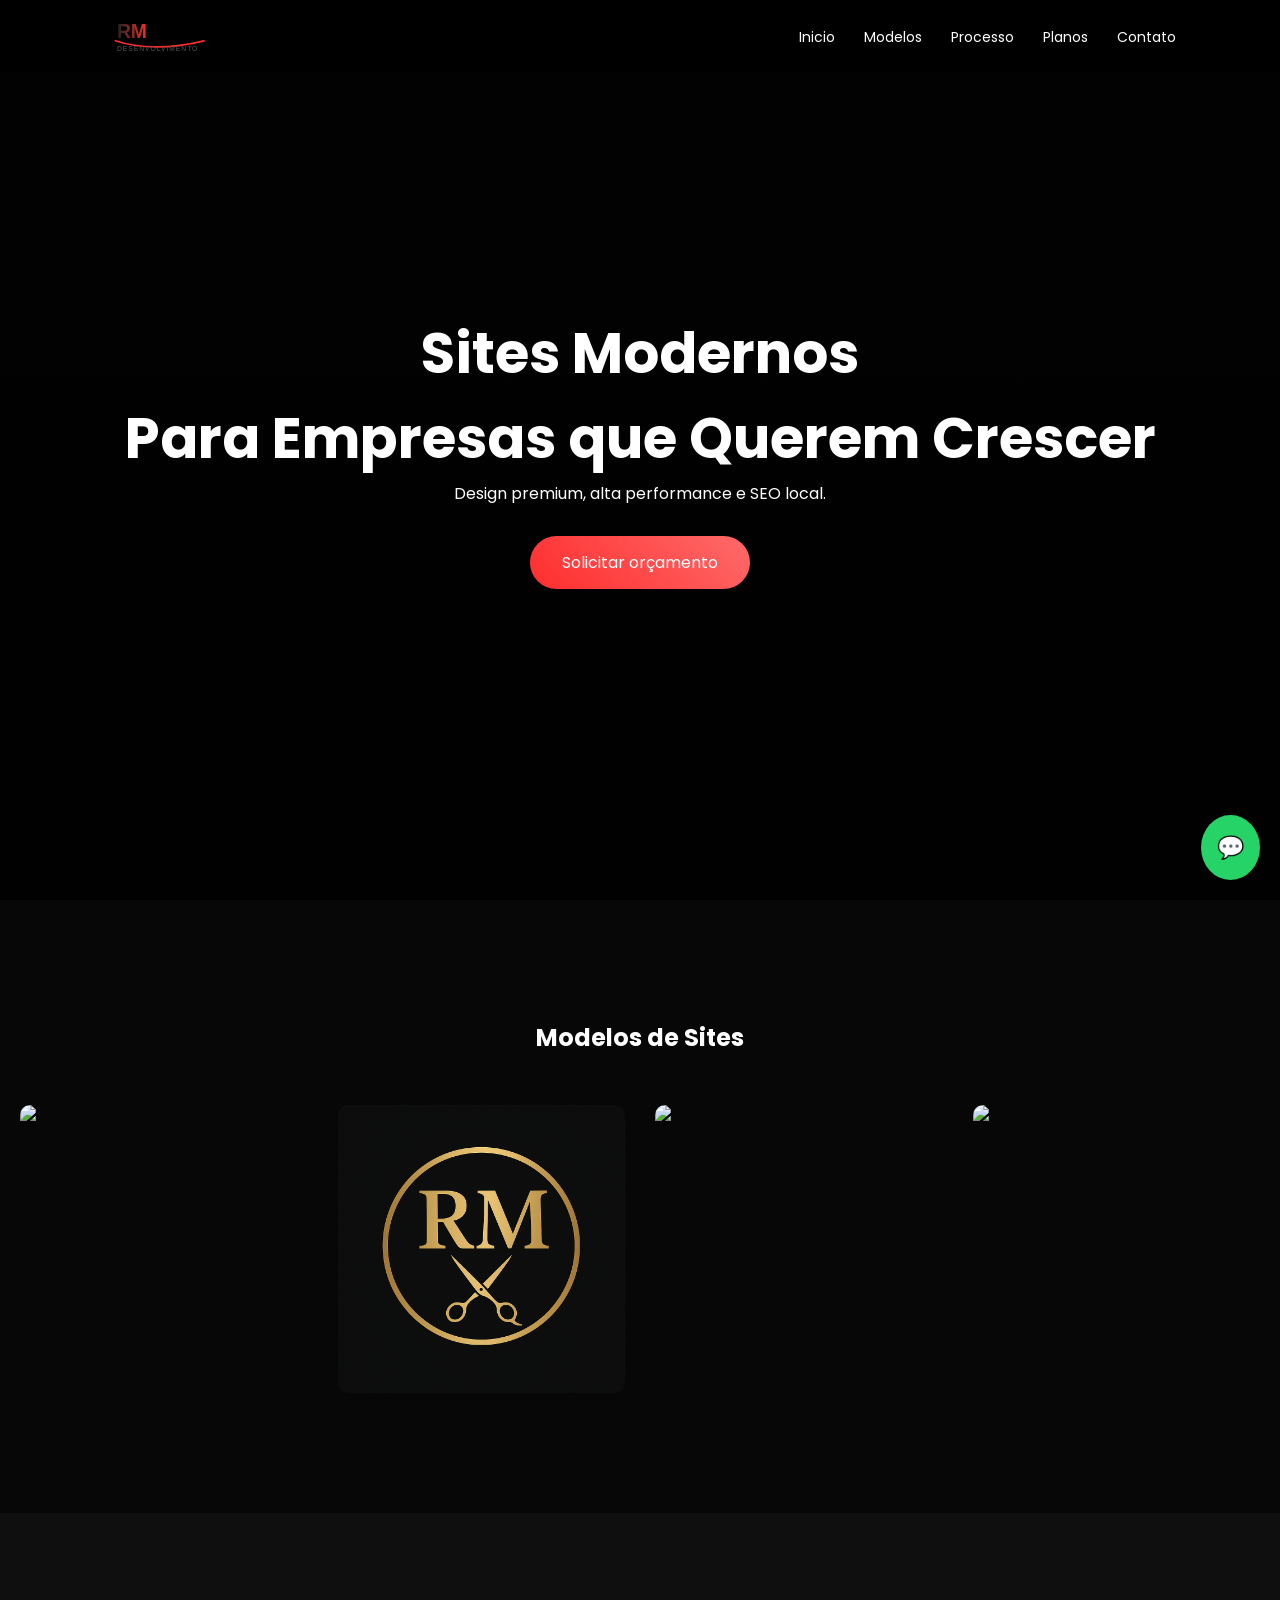
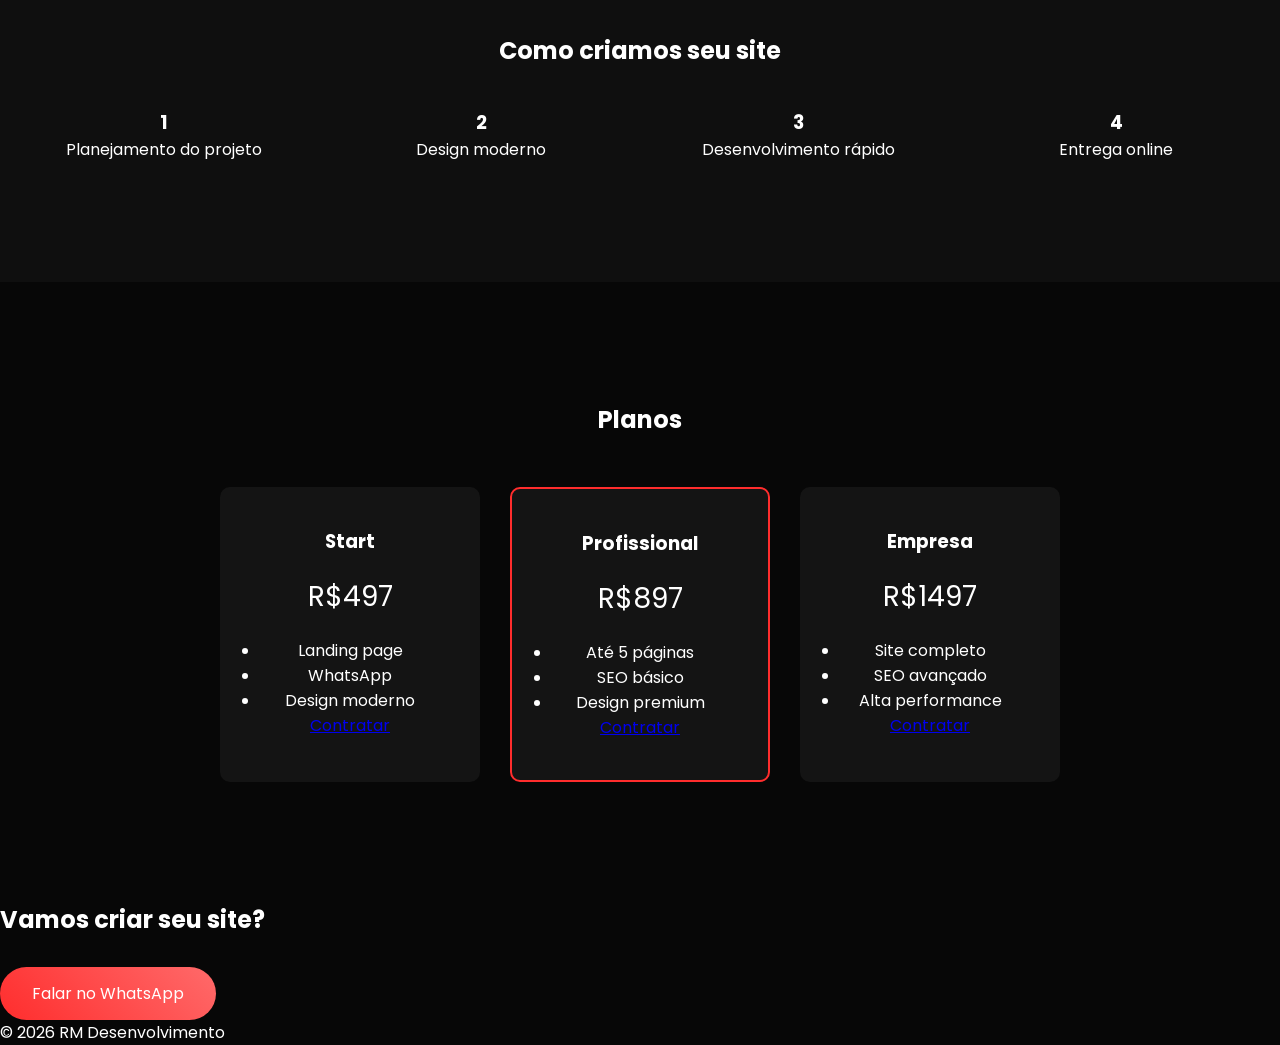
==== index.html @ 7a1225db "Update index.html" ====
<!DOCTYPE html>
<html lang="pt-br">

<head>

<meta charset="UTF-8">
<meta name="viewport" content="width=device-width, initial-scale=1.0">

<title>RM Desenvolvimento</title>

<link rel="stylesheet" href="css/style.css">
<link rel="icon" type="image/x-icon" href="/img/favicon_rm_desenvolvimento.ico">

<link href="https://fonts.googleapis.com/css2?family=Poppins:wght@300;400;500;600;700&display=swap" rel="stylesheet">

</head>

<body>

<div class="cursor"></div>

<header>

<div class="container nav">

<div class="logo">
<img src="img/logo_rm_desenvolvimento.svg" alt="RM Desenvolvimento">
</div>

<nav>

<a href="#inicio">Inicio</a>
<a href="#sites">Modelos</a>
<a href="#processo">Processo</a>
<a href="#precos">Planos</a>
<a href="#contato">Contato</a>

</nav>

</div>

</header>

<section class="hero" id="inicio">

<div class="hero-content">

<h1>Sites Modernos<br>Para Empresas que Querem Crescer</h1>

<p>Design premium, alta performance e SEO local.</p>

<a href="https://wa.me/5541992274453" class="btn">
Solicitar orçamento
</a>

</div>

</section>

<section class="sites" id="sites">

<h2>Modelos de Sites</h2>

<div class="sites-grid">

<div class="site-card">

<img src="img/rm-modas.png">

<div class="overlay">

<h3>Loja de Roupas</h3>

<a href="https://rudsonmanenti.github.io/Modelos-de-Sites/loja-de-roupas/" target="_blank">Ver Site</a>

</div>

</div>

<div class="site-card">

<img src="img/favicon.png">

<div class="overlay">

<h3>Barbearia</h3>

<a href="https://rudsonmanenti.github.io/Modelos-de-Sites/barbearia" target="_blank">Ver Site</a>

</div>

</div>

<div class="site-card">

<img src="img/site3.jpg">

<div class="overlay">

<h3>Serviços Técnicos</h3>

<a href="#">Ver Site</a>

</div>

</div>

<div class="site-card">

<img src="img/site4.jpg">

<div class="overlay">

<h3>Restaurante</h3>

<a href="#">Ver Site</a>

</div>

</div>

</div>

</section>

<section class="processo" id="processo">

<h2>Como criamos seu site</h2>

<div class="processo-grid">

<div>
<h3>1</h3>
<p>Planejamento do projeto</p>
</div>

<div>
<h3>2</h3>
<p>Design moderno</p>
</div>

<div>
<h3>3</h3>
<p>Desenvolvimento rápido</p>
</div>

<div>
<h3>4</h3>
<p>Entrega online</p>
</div>

</div>

</section>

<section class="precos" id="precos">

<h2>Planos</h2>

<div class="planos">

<div class="plano">

<h3>Start</h3>

<p class="valor">R$497</p>

<ul>
<li>Landing page</li>
<li>WhatsApp</li>
<li>Design moderno</li>
</ul>

<a href="#">Contratar</a>

</div>

<div class="plano destaque">

<h3>Profissional</h3>

<p class="valor">R$897</p>

<ul>
<li>Até 5 páginas</li>
<li>SEO básico</li>
<li>Design premium</li>
</ul>

<a href="#">Contratar</a>

</div>

<div class="plano">

<h3>Empresa</h3>

<p class="valor">R$1497</p>

<ul>
<li>Site completo</li>
<li>SEO avançado</li>
<li>Alta performance</li>
</ul>

<a href="#">Contratar</a>

</div>

</div>

</section>

<section class="contato" id="contato">

<h2>Vamos criar seu site?</h2>

<a href="https://wa.me/5541992274453" class="btn">
Falar no WhatsApp
</a>

</section>

<footer>

<p>© 2026 RM Desenvolvimento</p>

</footer>

<a href="https://wa.me/5541992274453" class="whatsapp">
💬
</a>

<script src="js/script.js"></script>

</body>
</html>
---- css/style.css ----
*{
margin:0;
padding:0;
box-sizing:border-box;
font-family:Poppins;
}

body{
background:#070707;
color:white;
overflow-x:hidden;
}

.container{
width:90%;
max-width:1200px;
margin:auto;
}

header{
position:fixed;
width:100%;
top:0;
background:rgba(0,0,0,0.4);
backdrop-filter:blur(15px);
z-index:1000;
}

.nav{
display:flex;
justify-content:space-between;
align-items:center;
padding:20px 0;
}

.logo{
display:flex;
align-items:center;
}

.logo img{
height:42px;
width:auto;
transition:0.3s ease;
}

/* efeito ao passar o mouse */

.logo img:hover{
transform:scale(1.05);
filter:brightness(1.1);
}



header{
position:fixed;
top:0;
width:100%;
background:rgba(0,0,0,0.7);
backdrop-filter:blur(10px);
z-index:1000;
}

.nav{
display:flex;
justify-content:space-between;
align-items:center;
padding:15px 40px;
}

nav a{
margin-left:25px;
color:white;
text-decoration:none;
font-size:14px;
transition:0.3s;
}

nav a:hover{
color:#ff2d2d;
}
.hero{
height:100vh;
display:flex;
align-items:center;
justify-content:center;
text-align:center;

background:
linear-gradient(rgba(0,0,0,0.7),rgba(0,0,0,0.9)),
url("../img/hero.jpg");

background-size:cover;
background-attachment:fixed;
}

.hero h1{
font-size:56px;
}

.btn{
display:inline-block;
margin-top:30px;
padding:14px 32px;
border-radius:40px;
background:linear-gradient(45deg,#ff2d2d,#ff6a6a);
color:white;
text-decoration:none;
}

.sites{
padding:120px 20px;
text-align:center;
}

.sites-grid{
display:grid;
grid-template-columns:repeat(auto-fit,minmax(260px,1fr));
gap:30px;
margin-top:50px;
}

.site-card{
position:relative;
overflow:hidden;
border-radius:10px;
}

.site-card img{
width:100%;
display:block;
transition:0.5s;
}

.overlay{
position:absolute;
top:0;
left:0;
right:0;
bottom:0;
background:rgba(0,0,0,0.7);
display:flex;
flex-direction:column;
justify-content:center;
align-items:center;
opacity:0;
transition:0.4s;
}

.site-card:hover img{
transform:scale(1.1);
}

.site-card:hover .overlay{
opacity:1;
}

.processo{
padding:120px 20px;
background:#0f0f0f;
text-align:center;
}

.processo-grid{
display:grid;
grid-template-columns:repeat(auto-fit,minmax(200px,1fr));
gap:30px;
margin-top:40px;
}

.precos{
padding:120px 20px;
text-align:center;
}

.planos{
display:flex;
flex-wrap:wrap;
justify-content:center;
gap:30px;
margin-top:50px;
}

.plano{
background:#141414;
padding:40px;
border-radius:10px;
width:260px;
}

.plano.destaque{
border:2px solid #ff2d2d;
}

.valor{
font-size:28px;
margin:20px 0;
}

.whatsapp{
position:fixed;
right:20px;
bottom:20px;
background:#25d366;
color:white;
padding:16px;
border-radius:50%;
font-size:22px;
text-decoration:none;
}

@media(max-width:768px){

.logo img{
height:34px;
}

.nav{
padding:12px 20px;
}

}
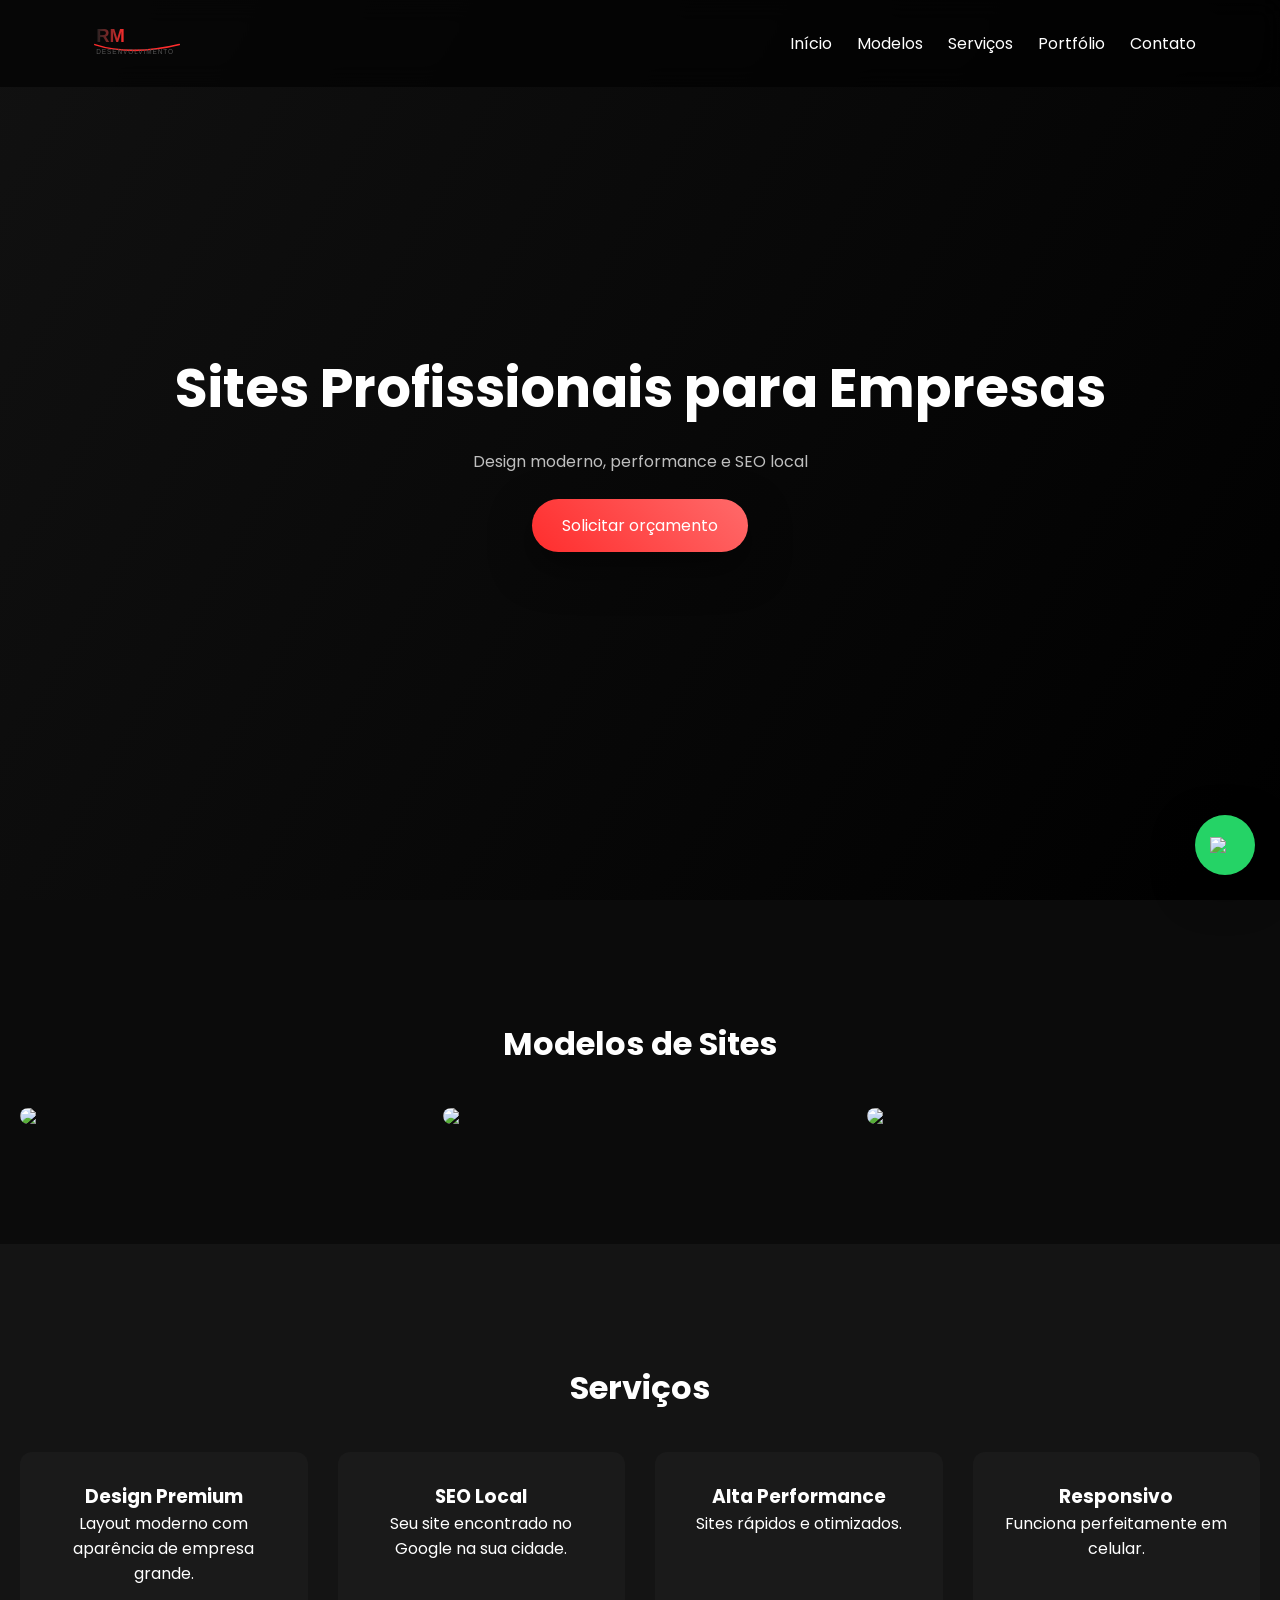
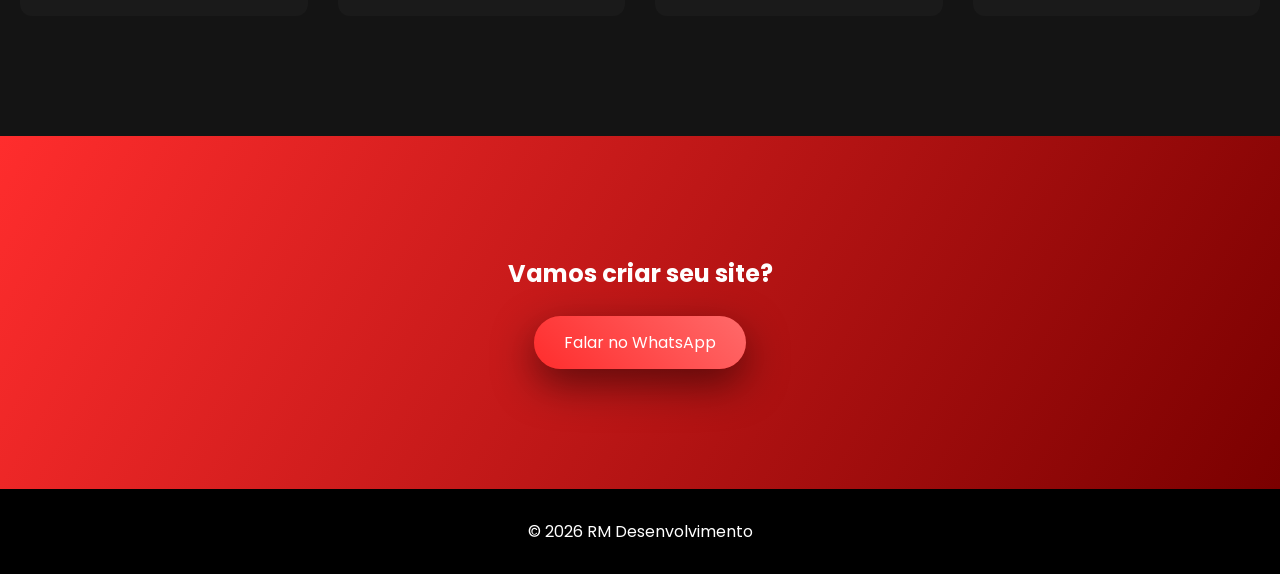
==== commit de074351: "atualização menu para acesso a pagina portifolio" ====
--- a/index.html
+++ b/index.html
@@ -5,49 +5,50 @@
 
 <meta charset="UTF-8">
 <meta name="viewport" content="width=device-width, initial-scale=1.0">
-
-<title>RM Desenvolvimento</title>
-
+<title>RM Desenvolvimento | Agência Digital</title>
+<link rel="shortcut icon" href="img/favicon_rm_desenvolvimento.png" type="image/png">
 <link rel="stylesheet" href="css/style.css">
-<link rel="icon" type="image/x-icon" href="/img/favicon_rm_desenvolvimento.ico">
-
+<link rel="preconnect" href="https://fonts.googleapis.com">
 <link href="https://fonts.googleapis.com/css2?family=Poppins:wght@300;400;500;600;700&display=swap" rel="stylesheet">
 
 </head>
 
 <body>
 
-<div class="cursor"></div>
-
-<header>
+<header class="header">
 
 <div class="container nav">
 
 <div class="logo">
-<img src="img/logo_rm_desenvolvimento.svg" alt="RM Desenvolvimento">
+<img src="img/logo_rm_desenvolvimento.svg">
 </div>
 
-<nav>
+<nav id="menu">
 
-<a href="#inicio">Inicio</a>
-<a href="#sites">Modelos</a>
-<a href="#processo">Processo</a>
-<a href="#precos">Planos</a>
+<a href="#inicio">Início</a>
+<a href="#modelos">Modelos</a>
+<a href="#servicos">Serviços</a>
+<a href="portifolio.html">Portfólio</a>
 <a href="#contato">Contato</a>
 
 </nav>
+
+<div class="menu-toggle" id="menu-toggle">
+☰
+</div>
 
 </div>
 
 </header>
 
+
 <section class="hero" id="inicio">
 
 <div class="hero-content">
 
-<h1>Sites Modernos<br>Para Empresas que Querem Crescer</h1>
+<h1>Sites Profissionais para Empresas</h1>
 
-<p>Design premium, alta performance e SEO local.</p>
+<p>Design moderno, performance e SEO local</p>
 
 <a href="https://wa.me/5541992274453" class="btn">
 Solicitar orçamento
@@ -57,63 +58,52 @@
 
 </section>
 
-<section class="sites" id="sites">
 
-<h2>Modelos de Sites</h2>
+<section class="section" id="modelos">
 
-<div class="sites-grid">
+<h2 class="section-title">Modelos de Sites</h2>
 
-<div class="site-card">
+<div class="grid">
 
-<img src="img/rm-modas.png">
+<div class="card">
 
-<div class="overlay">
+<img src="img/site1.jpg" loading="lazy">
+
+<div class="card-overlay">
 
 <h3>Loja de Roupas</h3>
 
-<a href="https://rudsonmanenti.github.io/Modelos-de-Sites/loja-de-roupas/" target="_blank">Ver Site</a>
+<a href="#">Ver demonstração</a>
 
 </div>
 
 </div>
 
-<div class="site-card">
 
-<img src="img/favicon.png">
+<div class="card">
 
-<div class="overlay">
+<img src="img/site2.jpg" loading="lazy">
 
-<h3>Barbearia</h3>
+<div class="card-overlay">
 
-<a href="https://rudsonmanenti.github.io/Modelos-de-Sites/barbearia" target="_blank">Ver Site</a>
+<h3>Climatização</h3>
+
+<a href="#">Ver demonstração</a>
 
 </div>
 
 </div>
 
-<div class="site-card">
 
-<img src="img/site3.jpg">
+<div class="card">
 
-<div class="overlay">
+<img src="img/site3.jpg" loading="lazy">
 
-<h3>Serviços Técnicos</h3>
+<div class="card-overlay">
 
-<a href="#">Ver Site</a>
+<h3>Pet Shop</h3>
 
-</div>
-
-</div>
-
-<div class="site-card">
-
-<img src="img/site4.jpg">
-
-<div class="overlay">
-
-<h3>Restaurante</h3>
-
-<a href="#">Ver Site</a>
+<a href="#">Ver demonstração</a>
 
 </div>
 
@@ -123,95 +113,39 @@
 
 </section>
 
-<section class="processo" id="processo">
 
-<h2>Como criamos seu site</h2>
+<section class="section services" id="servicos">
 
-<div class="processo-grid">
+<h2 class="section-title">Serviços</h2>
 
-<div>
-<h3>1</h3>
-<p>Planejamento do projeto</p>
+<div class="grid-services">
+
+<div class="service">
+<h3>Design Premium</h3>
+<p>Layout moderno com aparência de empresa grande.</p>
 </div>
 
-<div>
-<h3>2</h3>
-<p>Design moderno</p>
+<div class="service">
+<h3>SEO Local</h3>
+<p>Seu site encontrado no Google na sua cidade.</p>
 </div>
 
-<div>
-<h3>3</h3>
-<p>Desenvolvimento rápido</p>
+<div class="service">
+<h3>Alta Performance</h3>
+<p>Sites rápidos e otimizados.</p>
 </div>
 
-<div>
-<h3>4</h3>
-<p>Entrega online</p>
+<div class="service">
+<h3>Responsivo</h3>
+<p>Funciona perfeitamente em celular.</p>
 </div>
 
 </div>
 
 </section>
 
-<section class="precos" id="precos">
 
-<h2>Planos</h2>
-
-<div class="planos">
-
-<div class="plano">
-
-<h3>Start</h3>
-
-<p class="valor">R$497</p>
-
-<ul>
-<li>Landing page</li>
-<li>WhatsApp</li>
-<li>Design moderno</li>
-</ul>
-
-<a href="#">Contratar</a>
-
-</div>
-
-<div class="plano destaque">
-
-<h3>Profissional</h3>
-
-<p class="valor">R$897</p>
-
-<ul>
-<li>Até 5 páginas</li>
-<li>SEO básico</li>
-<li>Design premium</li>
-</ul>
-
-<a href="#">Contratar</a>
-
-</div>
-
-<div class="plano">
-
-<h3>Empresa</h3>
-
-<p class="valor">R$1497</p>
-
-<ul>
-<li>Site completo</li>
-<li>SEO avançado</li>
-<li>Alta performance</li>
-</ul>
-
-<a href="#">Contratar</a>
-
-</div>
-
-</div>
-
-</section>
-
-<section class="contato" id="contato">
+<section class="cta" id="contato">
 
 <h2>Vamos criar seu site?</h2>
 
@@ -221,14 +155,16 @@
 
 </section>
 
+
 <footer>
 
 <p>© 2026 RM Desenvolvimento</p>
 
 </footer>
 
+
 <a href="https://wa.me/5541992274453" class="whatsapp">
-💬
+<img src="https://cdn-icons-png.flaticon.com/512/733/733585.png">
 </a>
 
 <script src="js/script.js"></script>
--- a/css/style.css
+++ b/css/style.css
@@ -1,14 +1,26 @@
+:root{
+
+--primary:#ff2d2d;
+--primary-light:#ff6a6a;
+--bg:#0b0b0b;
+--bg-secondary:#141414;
+--text:#ffffff;
+--text-secondary:#bfbfbf;
+--radius:12px;
+--shadow:0 15px 40px rgba(0,0,0,0.5);
+--transition:0.3s ease;
+}
+
 *{
 margin:0;
 padding:0;
 box-sizing:border-box;
-font-family:Poppins;
+font-family:Poppins,sans-serif;
 }
 
 body{
-background:#070707;
-color:white;
-overflow-x:hidden;
+background:var(--bg);
+color:var(--text);
 }
 
 .container{
@@ -17,48 +29,12 @@
 margin:auto;
 }
 
-header{
-position:fixed;
-width:100%;
-top:0;
-background:rgba(0,0,0,0.4);
-backdrop-filter:blur(15px);
-z-index:1000;
-}
-
-.nav{
-display:flex;
-justify-content:space-between;
-align-items:center;
-padding:20px 0;
-}
-
-.logo{
-display:flex;
-align-items:center;
-}
-
-.logo img{
-height:42px;
-width:auto;
-transition:0.3s ease;
-}
-
-/* efeito ao passar o mouse */
-
-.logo img:hover{
-transform:scale(1.05);
-filter:brightness(1.1);
-}
-
-
-
-header{
+.header{
 position:fixed;
 top:0;
 width:100%;
-background:rgba(0,0,0,0.7);
-backdrop-filter:blur(10px);
+background:rgba(0,0,0,0.6);
+backdrop-filter:blur(12px);
 z-index:1000;
 }
 
@@ -66,158 +42,240 @@
 display:flex;
 justify-content:space-between;
 align-items:center;
-padding:15px 40px;
+padding:20px;
+}
+
+/* botão hamburguer */
+.menu-toggle{
+display:none;
+font-size:28px;
+cursor:pointer;
+}
+
+/* menu normal */
+nav{
+display:flex;
+}
+
+/* responsivo */
+@media(max-width:768px){
+
+nav{
+position:fixed;
+top:70px;
+right:-100%;
+width:250px;
+height:100vh;
+background:#111;
+flex-direction:column;
+padding:30px;
+transition:0.4s;
+}
+
+/* quando abre */
+nav.active{
+right:0;
+}
+
+nav a{
+margin:15px 0;
+font-size:18px;
+}
+
+/* mostrar botão */
+.menu-toggle{
+display:block;
+}
+
+}
+
+.logo img{
+height:40px;
 }
 
 nav a{
 margin-left:25px;
-color:white;
 text-decoration:none;
-font-size:14px;
-transition:0.3s;
+color:var(--text);
+transition:var(--transition);
 }
 
 nav a:hover{
-color:#ff2d2d;
-}
+background-color: var(--primary);
+color:var(--text);
+padding: 10px;
+border-radius: 60px;
+transition: var(--transition);
+}
+
 .hero{
 height:100vh;
 display:flex;
 align-items:center;
 justify-content:center;
 text-align:center;
-
-background:
-linear-gradient(rgba(0,0,0,0.7),rgba(0,0,0,0.9)),
-url("../img/hero.jpg");
-
-background-size:cover;
-background-attachment:fixed;
+background:linear-gradient(120deg,#111,#000);
 }
 
 .hero h1{
-font-size:56px;
+font-size:54px;
+margin-bottom:20px;
+}
+
+.hero p{
+color:var(--text-secondary);
 }
 
 .btn{
 display:inline-block;
-margin-top:30px;
-padding:14px 32px;
+margin-top:25px;
+padding:14px 30px;
+background:linear-gradient(45deg,var(--primary),var(--primary-light));
 border-radius:40px;
-background:linear-gradient(45deg,#ff2d2d,#ff6a6a);
+text-decoration:none;
 color:white;
-text-decoration:none;
-}
-
-.sites{
+box-shadow:var(--shadow);
+transition:var(--transition);
+}
+
+.btn:hover{
+transform:translateY(-3px);
+}
+
+.section{
 padding:120px 20px;
 text-align:center;
 }
 
-.sites-grid{
+.section-title{
+font-size:32px;
+margin-bottom:40px;
+}
+
+.grid{
 display:grid;
 grid-template-columns:repeat(auto-fit,minmax(260px,1fr));
 gap:30px;
-margin-top:50px;
-}
-
-.site-card{
+}
+
+.card{
 position:relative;
+border-radius:var(--radius);
 overflow:hidden;
-border-radius:10px;
-}
-
-.site-card img{
+}
+
+.card img{
 width:100%;
 display:block;
-transition:0.5s;
-}
-
-.overlay{
+}
+
+.card-overlay{
 position:absolute;
-top:0;
+bottom:0;
 left:0;
 right:0;
-bottom:0;
 background:rgba(0,0,0,0.7);
-display:flex;
-flex-direction:column;
-justify-content:center;
-align-items:center;
+padding:20px;
 opacity:0;
-transition:0.4s;
-}
-
-.site-card:hover img{
-transform:scale(1.1);
-}
-
-.site-card:hover .overlay{
+transition:var(--transition);
+}
+
+.card:hover .card-overlay{
 opacity:1;
 }
 
-.processo{
-padding:120px 20px;
-background:#0f0f0f;
-text-align:center;
-}
-
-.processo-grid{
+.services{
+background:var(--bg-secondary);
+}
+
+.grid-services{
 display:grid;
 grid-template-columns:repeat(auto-fit,minmax(200px,1fr));
 gap:30px;
-margin-top:40px;
-}
-
-.precos{
+}
+
+.service{
+background:#1a1a1a;
+padding:30px;
+border-radius:var(--radius);
+}
+
+.cta{
 padding:120px 20px;
-text-align:center;
-}
-
-.planos{
-display:flex;
-flex-wrap:wrap;
-justify-content:center;
-gap:30px;
-margin-top:50px;
-}
-
-.plano{
-background:#141414;
-padding:40px;
-border-radius:10px;
-width:260px;
-}
-
-.plano.destaque{
-border:2px solid #ff2d2d;
-}
-
-.valor{
-font-size:28px;
-margin:20px 0;
+background:linear-gradient(120deg,#ff2d2d,#7a0000);
+text-align:center;
+}
+
+footer{
+padding:30px;
+text-align:center;
+background:black;
 }
 
 .whatsapp{
 position:fixed;
-right:20px;
-bottom:20px;
-background:#25d366;
+right:25px;
+bottom:25px;
+width:60px;
+height:60px;
+border-radius:50%;
+background:#25D366;
+display:flex;
+align-items:center;
+justify-content:center;
+box-shadow:var(--shadow);
+}
+
+.whatsapp img{
+width:30px;
+}
+
+
+
+.portfolio-page{
+padding:140px 20px;
+text-align:center;
+}
+
+.portfolio-grid{
+display:grid;
+grid-template-columns:repeat(auto-fit,minmax(280px,1fr));
+gap:40px;
+margin-top:50px;
+}
+
+.portfolio-item{
+background:#141414;
+border-radius:12px;
+overflow:hidden;
+transition:0.3s;
+}
+
+.portfolio-item:hover{
+transform:translateY(-10px);
+}
+
+.portfolio-item img{
+width:100%;
+height:200px;
+object-fit:cover;
+}
+
+.portfolio-info{
+padding:20px;
+}
+
+.portfolio-info p{
+color:#bfbfbf;
+margin:10px 0;
+}
+
+.portfolio-info a{
+display:inline-block;
+margin-top:10px;
+padding:10px 20px;
+background:#ff2d2d;
 color:white;
-padding:16px;
-border-radius:50%;
-font-size:22px;
 text-decoration:none;
-}
-
-@media(max-width:768px){
-
-.logo img{
-height:34px;
-}
-
-.nav{
-padding:12px 20px;
-}
-
+border-radius:20px;
 }
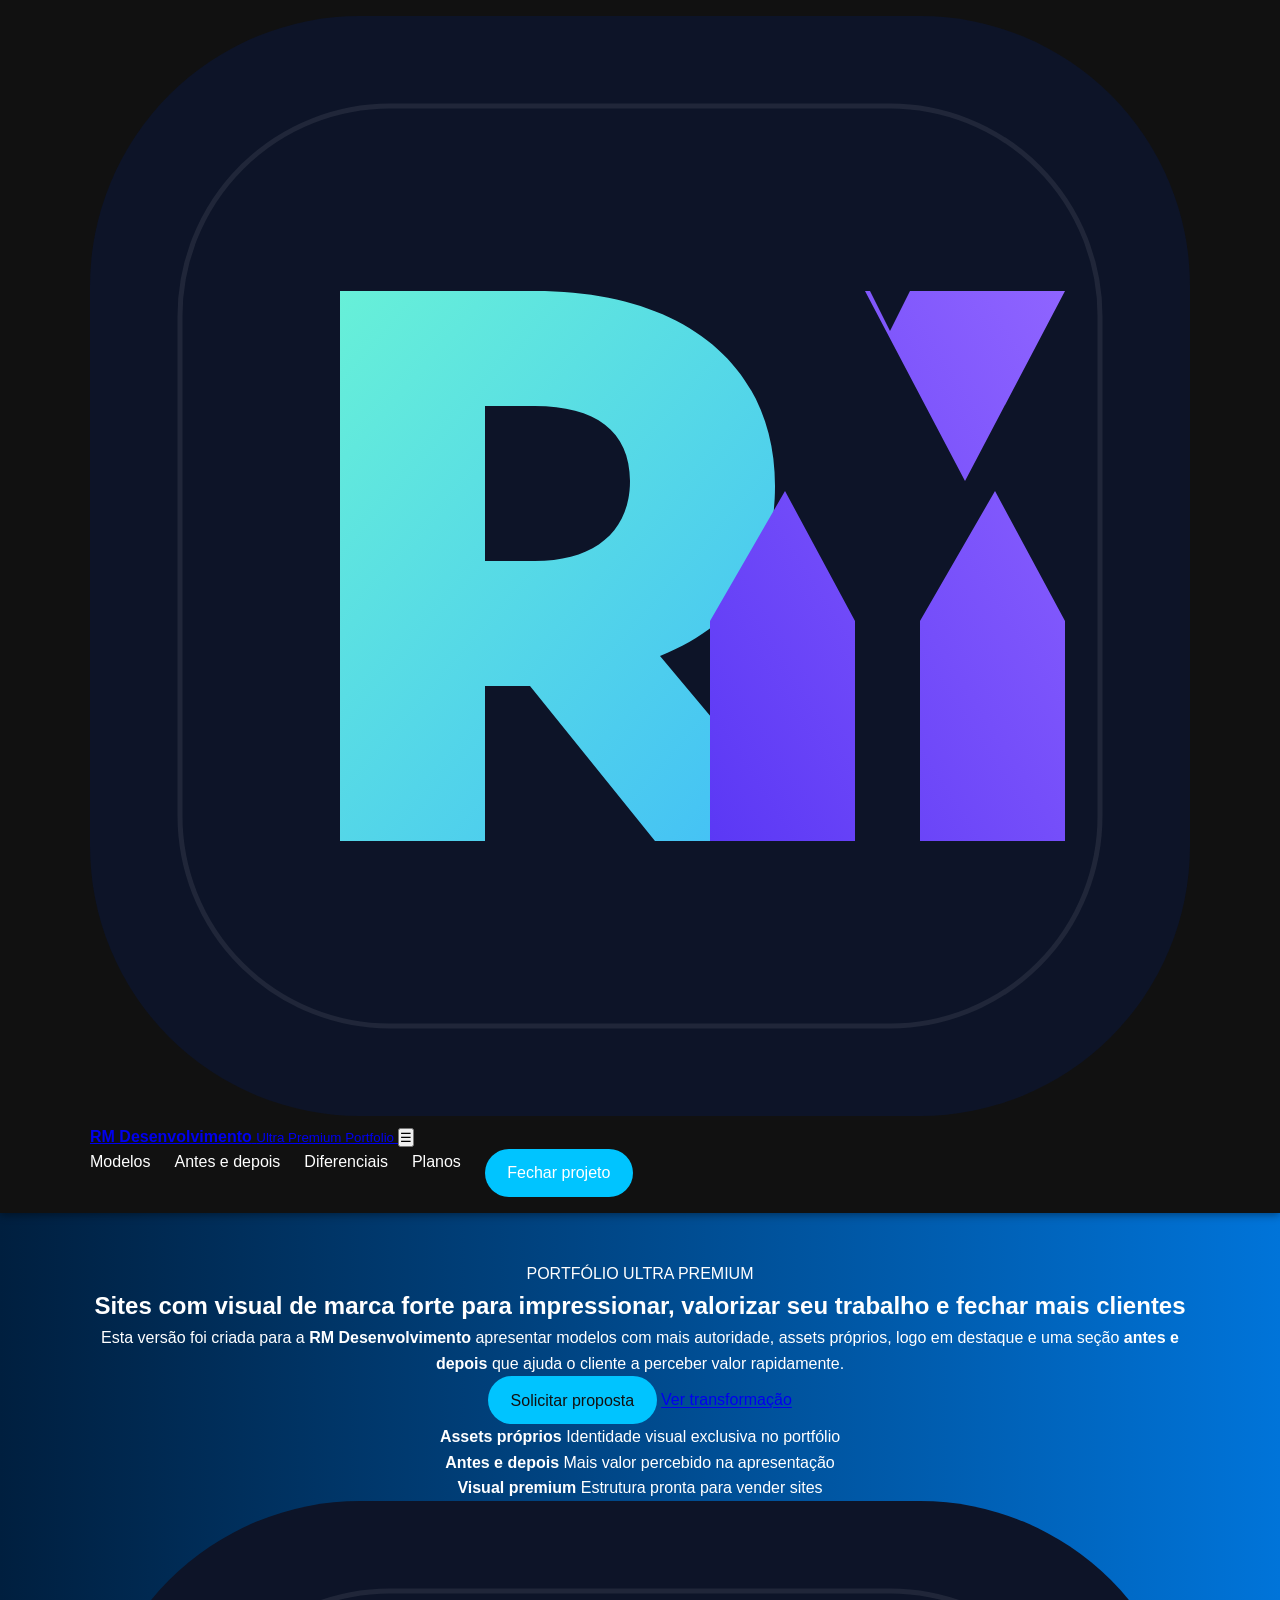
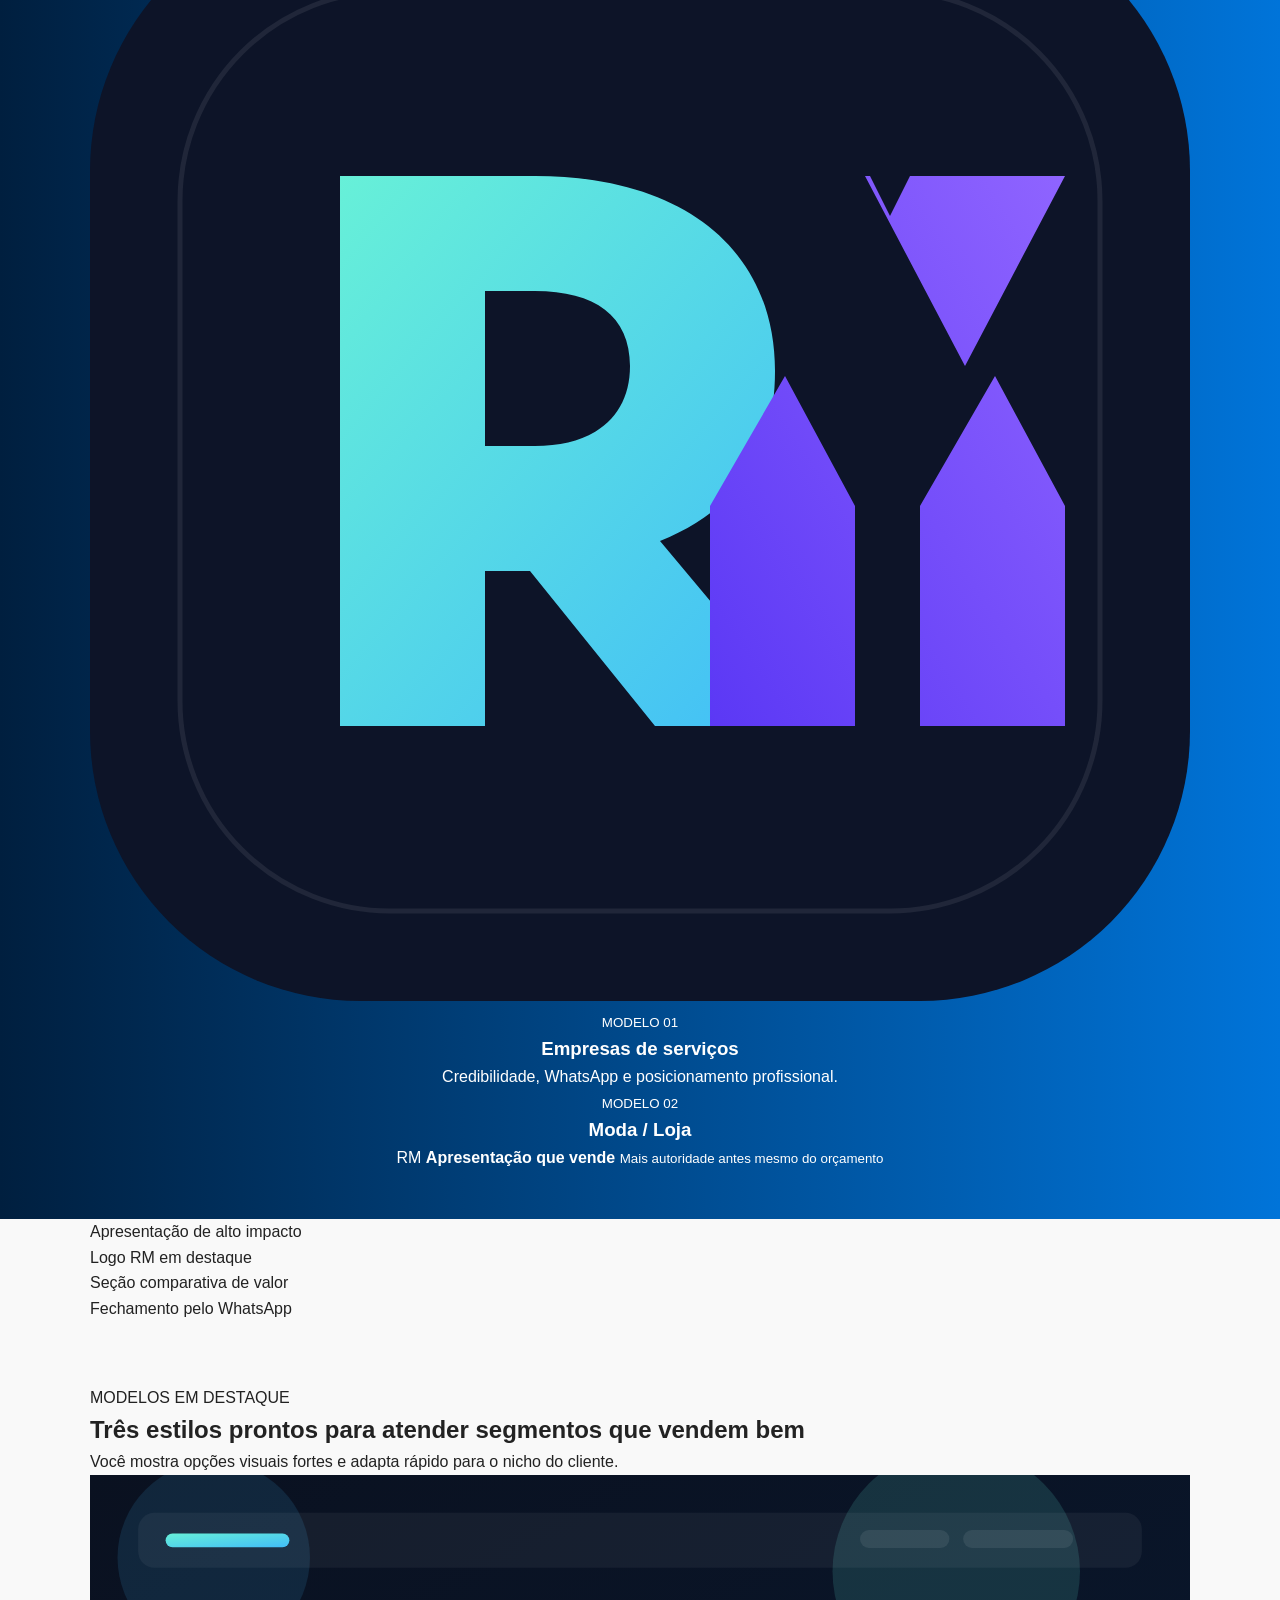
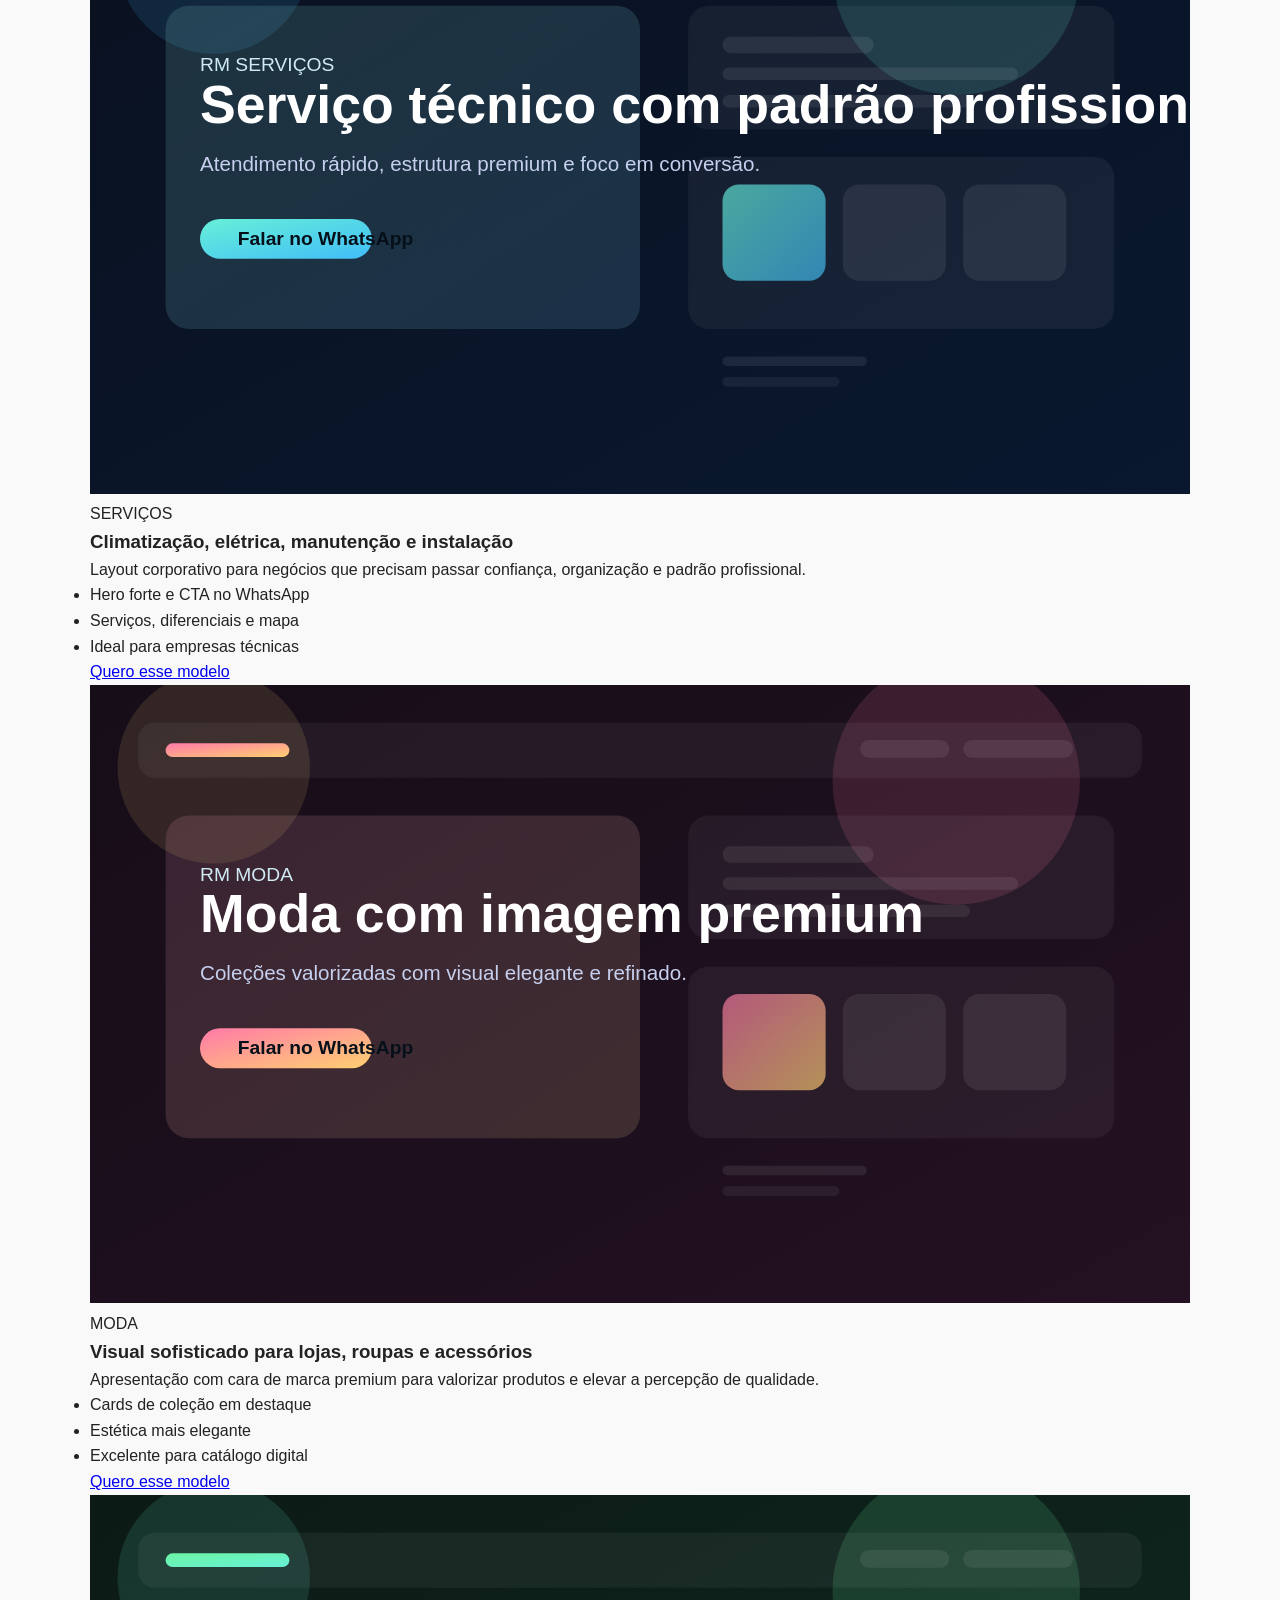
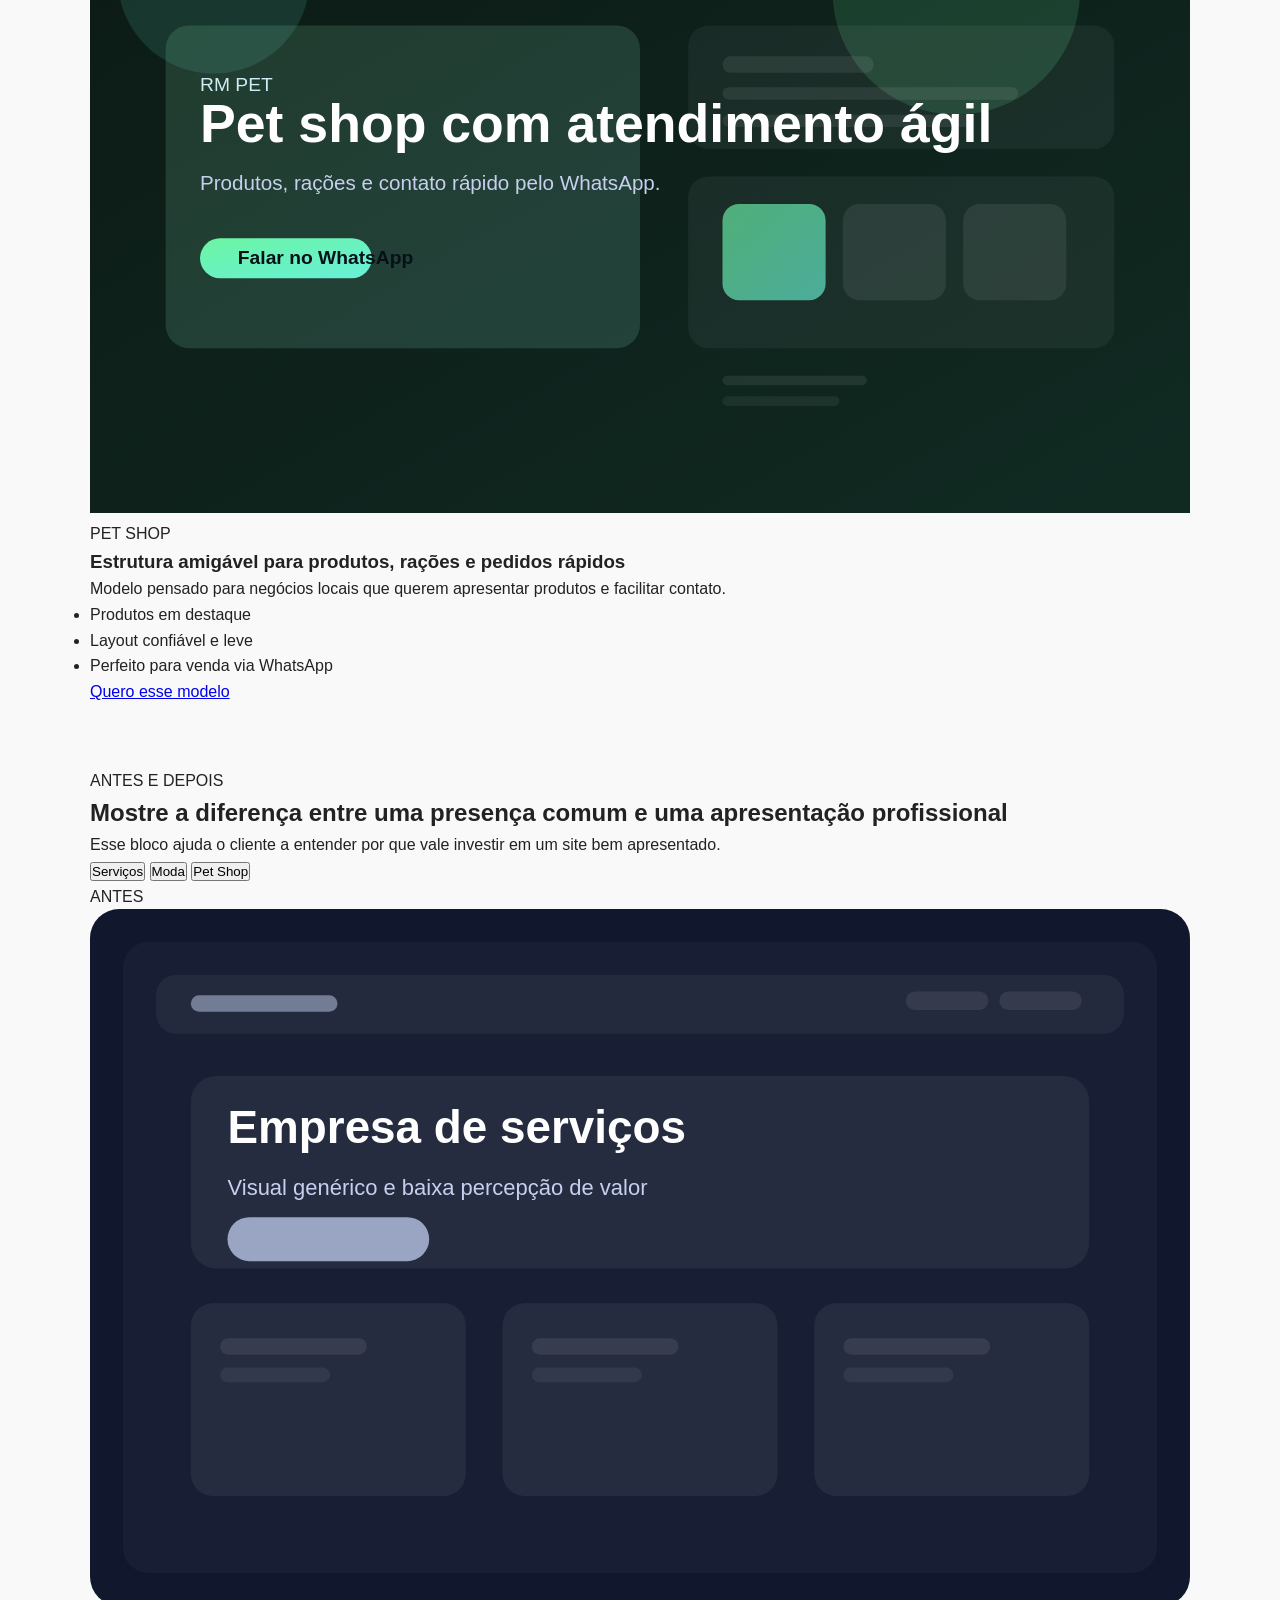
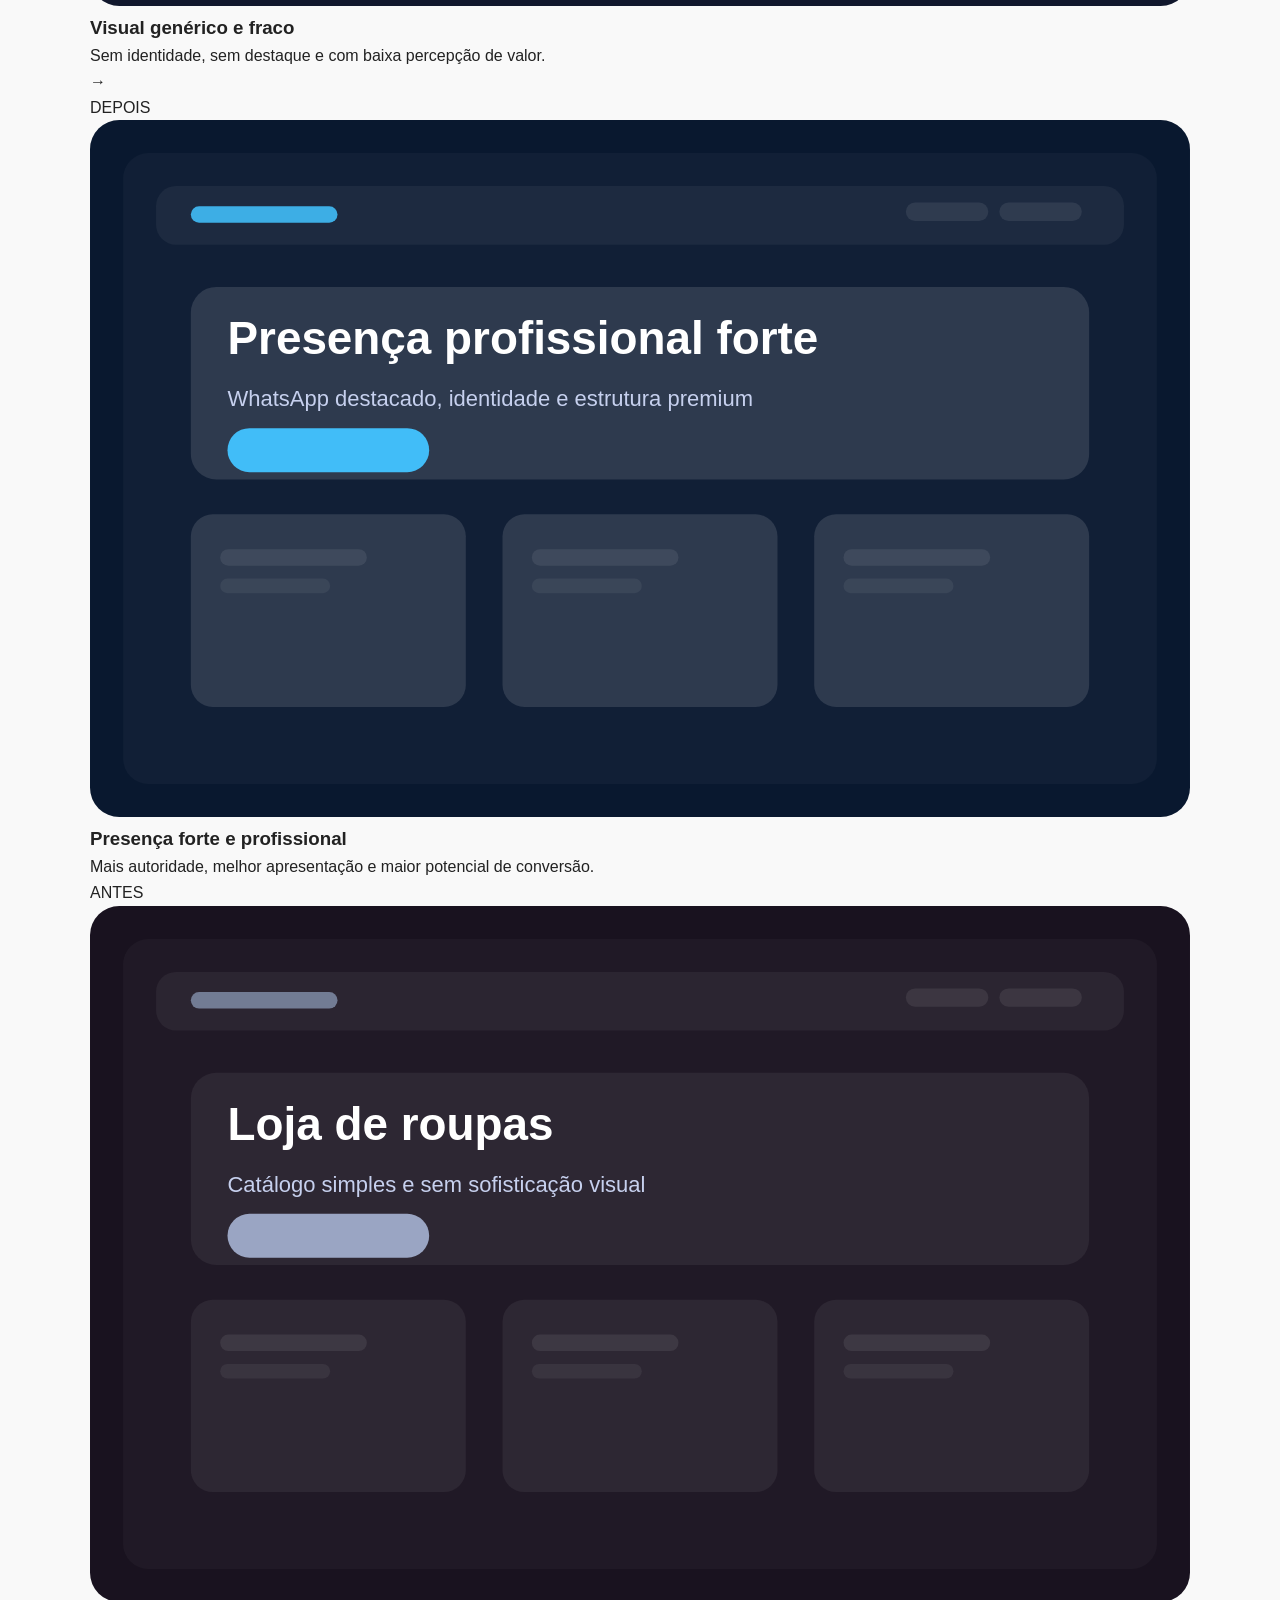
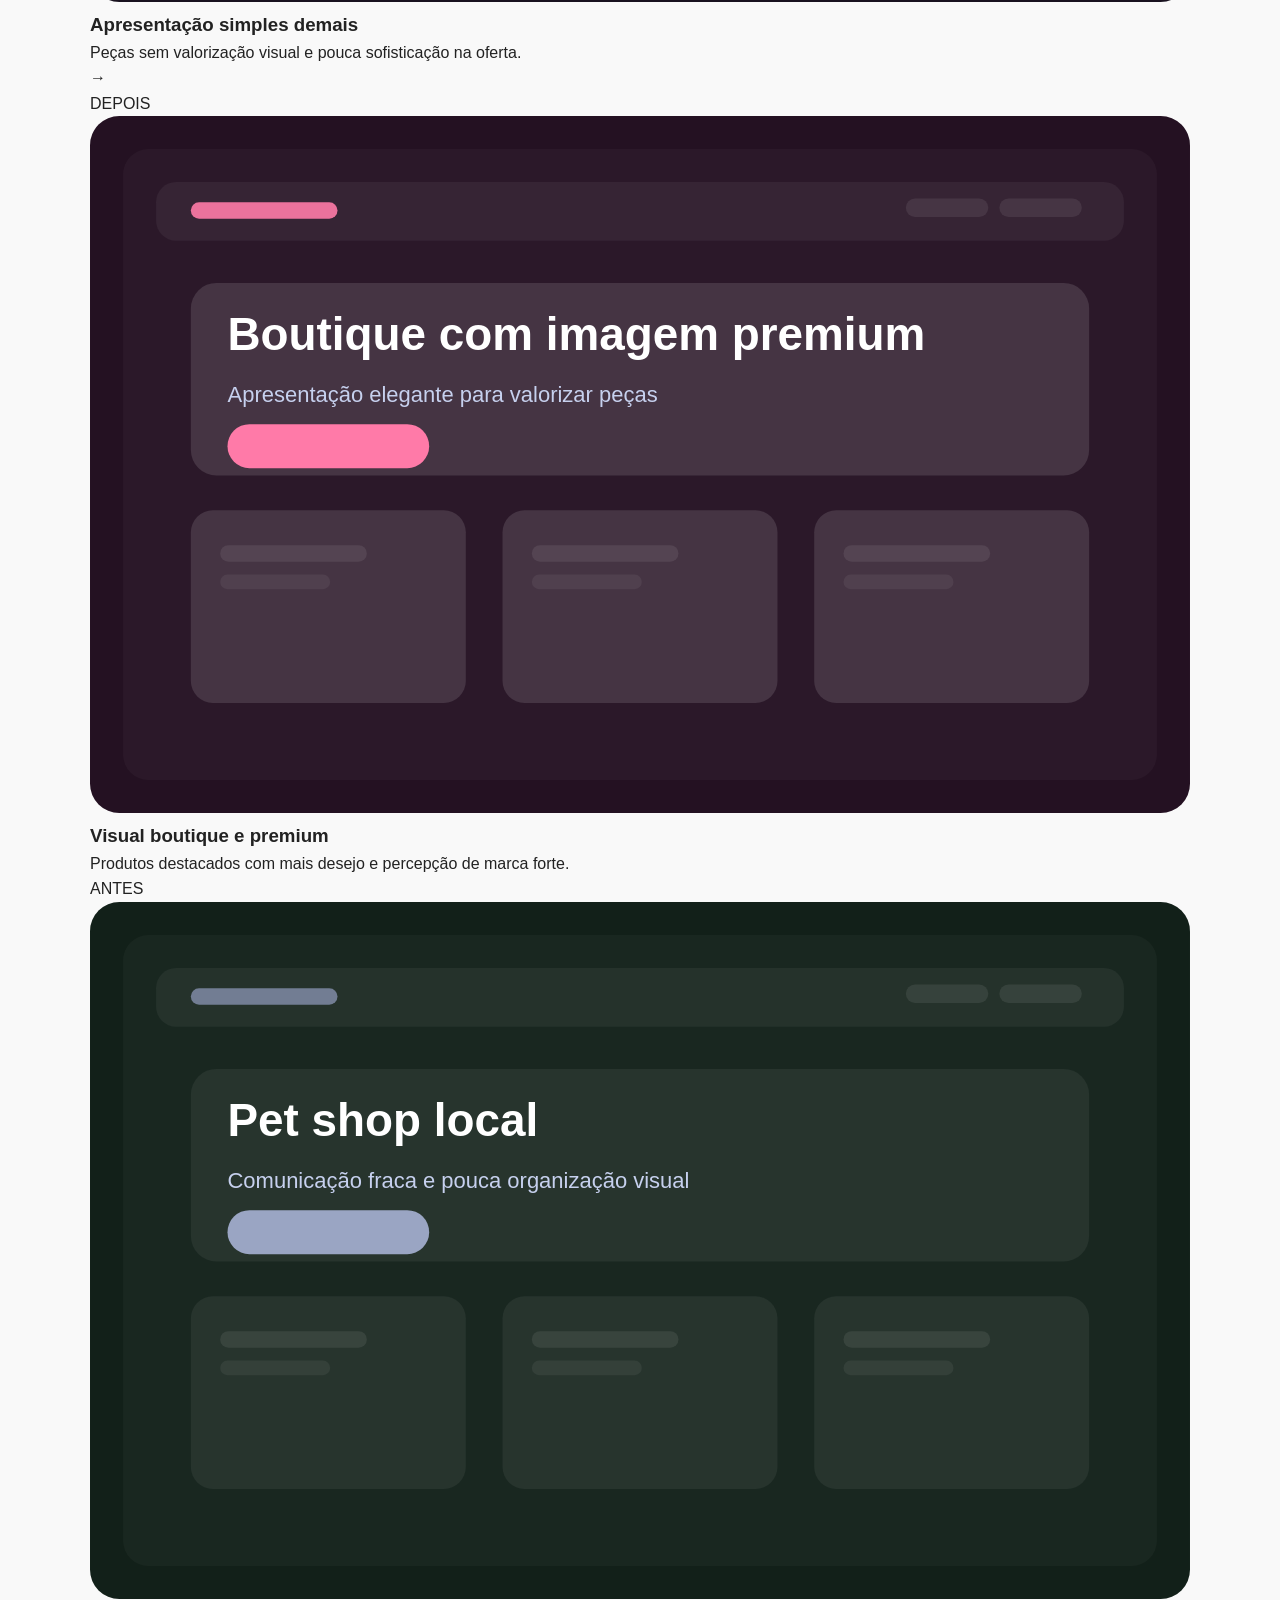
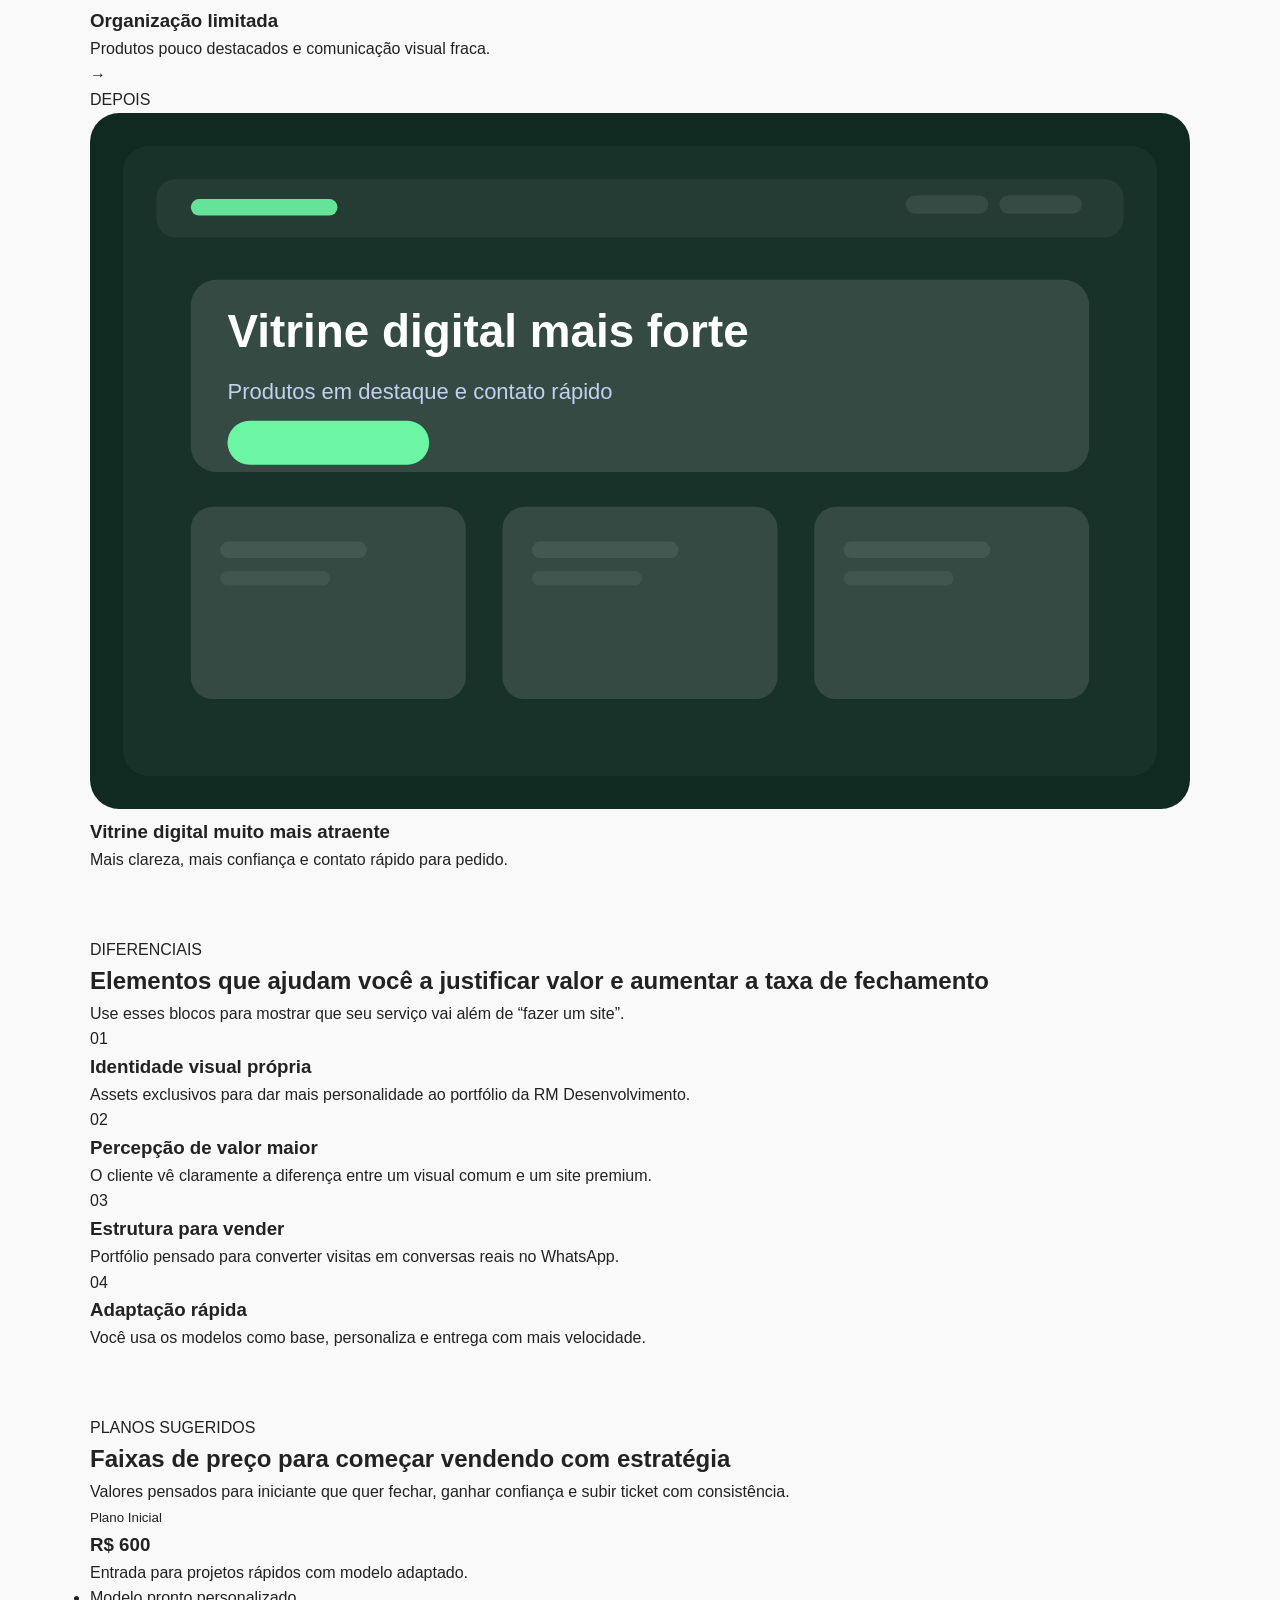
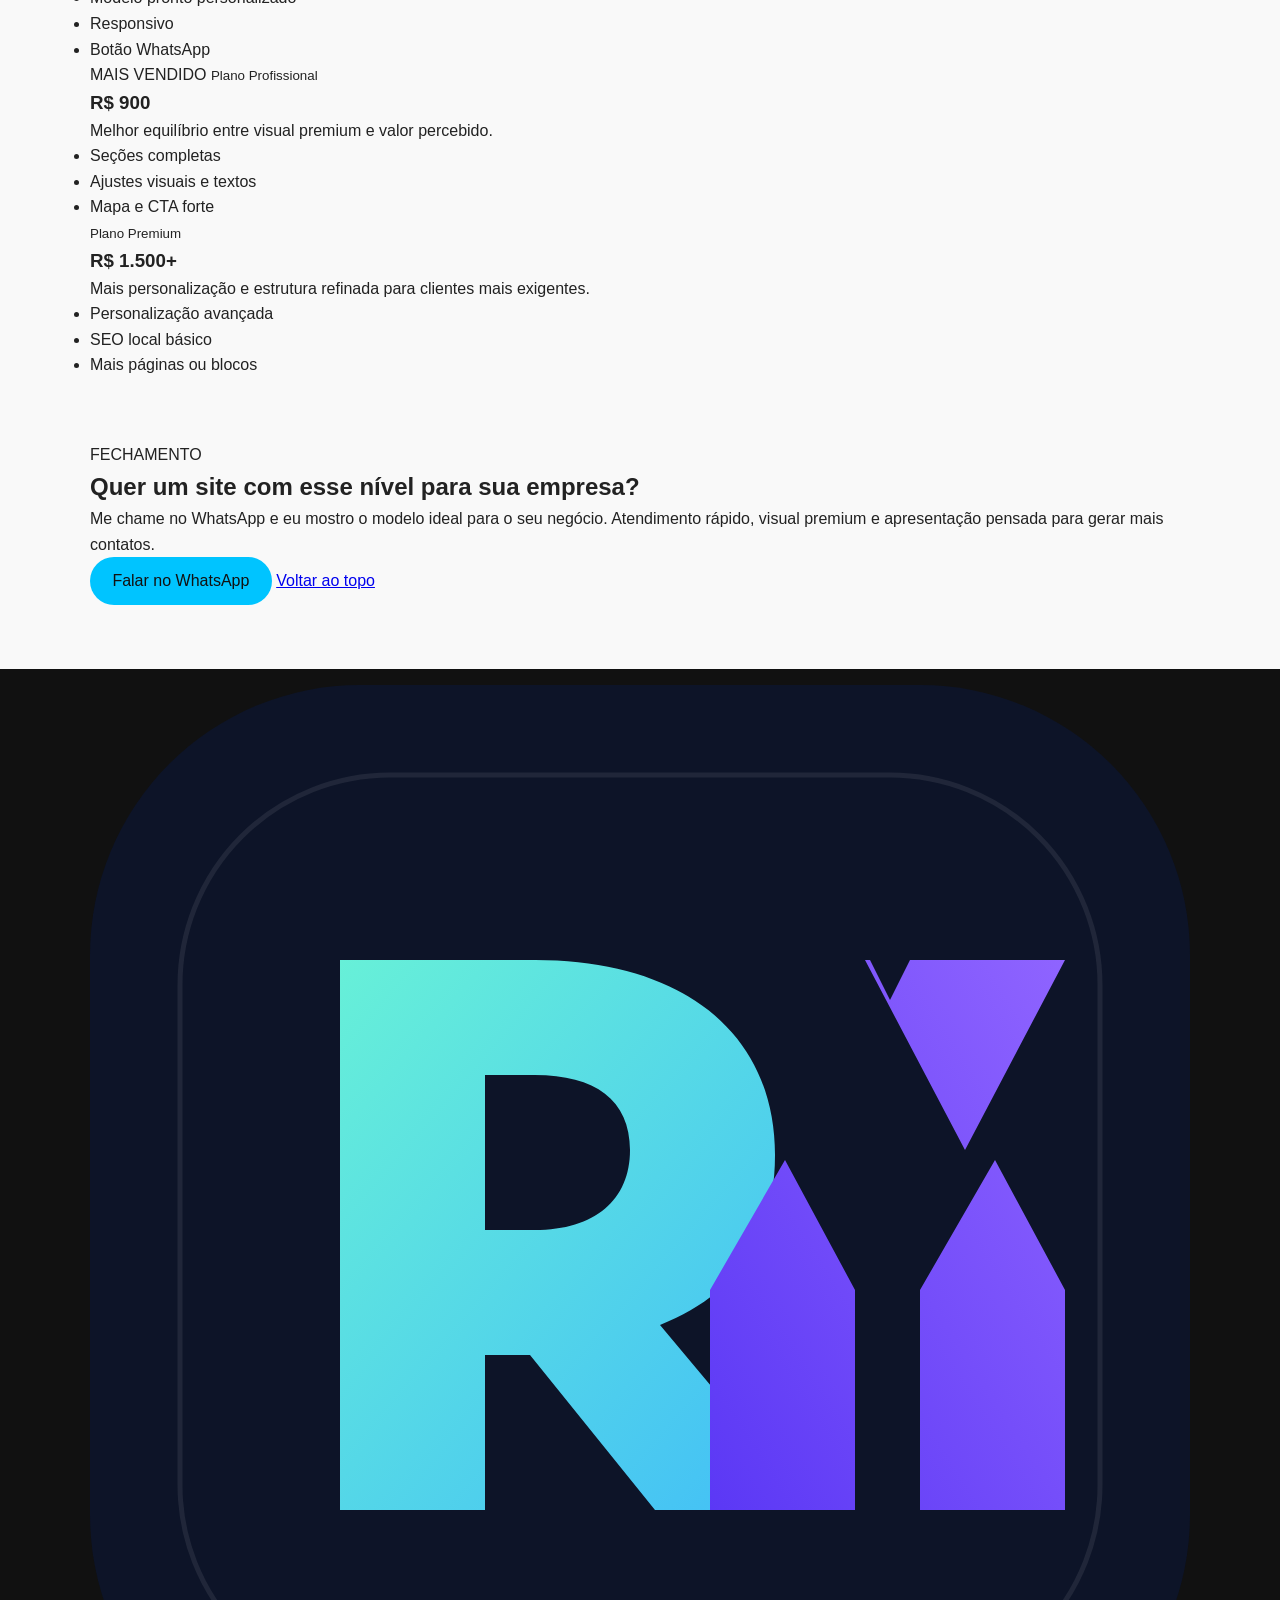
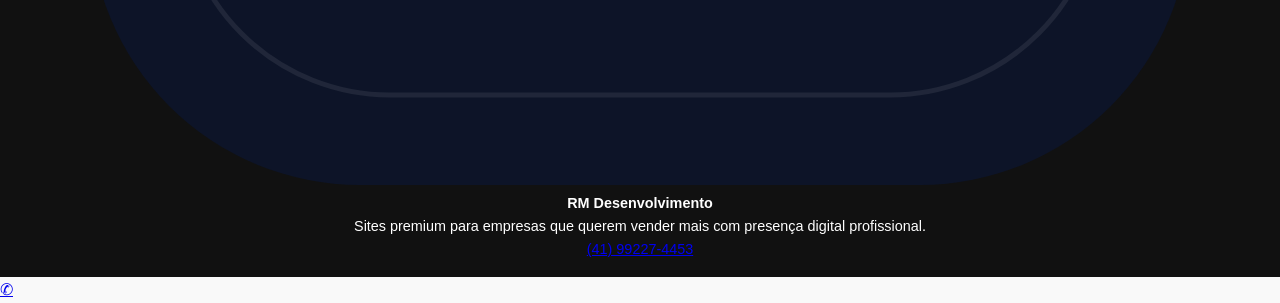
==== commit 6c787b2f: "novo portifolio" ====
--- a/index.html
+++ b/index.html
@@ -1,173 +1,352 @@
 <!DOCTYPE html>
-<html lang="pt-br">
-
+<html lang="pt-BR">
 <head>
-
-<meta charset="UTF-8">
-<meta name="viewport" content="width=device-width, initial-scale=1.0">
-<title>RM Desenvolvimento | Agência Digital</title>
-<link rel="shortcut icon" href="img/favicon_rm_desenvolvimento.png" type="image/png">
-<link rel="stylesheet" href="css/style.css">
-<link rel="preconnect" href="https://fonts.googleapis.com">
-<link href="https://fonts.googleapis.com/css2?family=Poppins:wght@300;400;500;600;700&display=swap" rel="stylesheet">
-
+  <meta charset="UTF-8" />
+  <meta name="viewport" content="width=device-width, initial-scale=1.0" />
+  <title>RM Desenvolvimento | Ultra Premium</title>
+  <meta name="description" content="Portfólio Ultra Premium da RM Desenvolvimento com logo em destaque, assets próprios e seção antes e depois para aumentar conversão." />
+  <link rel="stylesheet" href="style.css" />
 </head>
-
 <body>
-
-<header class="header">
-
-<div class="container nav">
-
-<div class="logo">
-<img src="img/logo_rm_desenvolvimento.svg">
-</div>
-
-<nav id="menu">
-
-<a href="#inicio">Início</a>
-<a href="#modelos">Modelos</a>
-<a href="#servicos">Serviços</a>
-<a href="portifolio.html">Portfólio</a>
-<a href="#contato">Contato</a>
-
-</nav>
-
-<div class="menu-toggle" id="menu-toggle">
-☰
-</div>
-
-</div>
-
-</header>
-
-
-<section class="hero" id="inicio">
-
-<div class="hero-content">
-
-<h1>Sites Profissionais para Empresas</h1>
-
-<p>Design moderno, performance e SEO local</p>
-
-<a href="https://wa.me/5541992274453" class="btn">
-Solicitar orçamento
-</a>
-
-</div>
-
-</section>
-
-
-<section class="section" id="modelos">
-
-<h2 class="section-title">Modelos de Sites</h2>
-
-<div class="grid">
-
-<div class="card">
-
-<img src="img/site1.jpg" loading="lazy">
-
-<div class="card-overlay">
-
-<h3>Loja de Roupas</h3>
-
-<a href="#">Ver demonstração</a>
-
-</div>
-
-</div>
-
-
-<div class="card">
-
-<img src="img/site2.jpg" loading="lazy">
-
-<div class="card-overlay">
-
-<h3>Climatização</h3>
-
-<a href="#">Ver demonstração</a>
-
-</div>
-
-</div>
-
-
-<div class="card">
-
-<img src="img/site3.jpg" loading="lazy">
-
-<div class="card-overlay">
-
-<h3>Pet Shop</h3>
-
-<a href="#">Ver demonstração</a>
-
-</div>
-
-</div>
-
-</div>
-
-</section>
-
-
-<section class="section services" id="servicos">
-
-<h2 class="section-title">Serviços</h2>
-
-<div class="grid-services">
-
-<div class="service">
-<h3>Design Premium</h3>
-<p>Layout moderno com aparência de empresa grande.</p>
-</div>
-
-<div class="service">
-<h3>SEO Local</h3>
-<p>Seu site encontrado no Google na sua cidade.</p>
-</div>
-
-<div class="service">
-<h3>Alta Performance</h3>
-<p>Sites rápidos e otimizados.</p>
-</div>
-
-<div class="service">
-<h3>Responsivo</h3>
-<p>Funciona perfeitamente em celular.</p>
-</div>
-
-</div>
-
-</section>
-
-
-<section class="cta" id="contato">
-
-<h2>Vamos criar seu site?</h2>
-
-<a href="https://wa.me/5541992274453" class="btn">
-Falar no WhatsApp
-</a>
-
-</section>
-
-
-<footer>
-
-<p>© 2026 RM Desenvolvimento</p>
-
-</footer>
-
-
-<a href="https://wa.me/5541992274453" class="whatsapp">
-<img src="https://cdn-icons-png.flaticon.com/512/733/733585.png">
-</a>
-
-<script src="js/script.js"></script>
-
+  <div class="bg-noise"></div>
+  <div class="bg-orb orb-a"></div>
+  <div class="bg-orb orb-b"></div>
+
+  <header class="header">
+    <div class="container nav">
+      <a href="#inicio" class="brand">
+        <img src="assets/logo-rm-ultra.svg" alt="Logo RM Desenvolvimento" class="brand-logo" />
+        <span class="brand-text">
+          <strong>RM Desenvolvimento</strong>
+          <small>Ultra Premium Portfolio</small>
+        </span>
+      </a>
+
+      <button class="menu-toggle" id="menuToggle" aria-label="Abrir menu">☰</button>
+
+      <nav class="menu" id="menu">
+        <a href="#modelos">Modelos</a>
+        <a href="#antes-depois">Antes e depois</a>
+        <a href="#diferenciais">Diferenciais</a>
+        <a href="#planos">Planos</a>
+        <a href="#contato" class="btn btn-primary nav-cta">Fechar projeto</a>
+      </nav>
+    </div>
+  </header>
+
+  <main>
+    <section class="hero" id="inicio">
+      <div class="container hero-grid">
+        <div class="hero-copy reveal">
+          <span class="tag">PORTFÓLIO ULTRA PREMIUM</span>
+          <h1>Sites com visual de marca forte para impressionar, valorizar seu trabalho e fechar mais clientes</h1>
+          <p>
+            Esta versão foi criada para a <strong>RM Desenvolvimento</strong> apresentar modelos com mais autoridade,
+            assets próprios, logo em destaque e uma seção <strong>antes e depois</strong> que ajuda o cliente a perceber valor rapidamente.
+          </p>
+
+          <div class="hero-actions">
+            <a class="btn btn-primary" href="https://wa.me/5541992274453" target="_blank" rel="noopener">Solicitar proposta</a>
+            <a class="btn btn-secondary" href="#antes-depois">Ver transformação</a>
+          </div>
+
+          <div class="hero-metrics">
+            <article class="metric-card">
+              <strong>Assets próprios</strong>
+              <span>Identidade visual exclusiva no portfólio</span>
+            </article>
+            <article class="metric-card">
+              <strong>Antes e depois</strong>
+              <span>Mais valor percebido na apresentação</span>
+            </article>
+            <article class="metric-card">
+              <strong>Visual premium</strong>
+              <span>Estrutura pronta para vender sites</span>
+            </article>
+          </div>
+        </div>
+
+        <div class="hero-visual reveal">
+          <div class="floating floating-logo">
+            <img src="assets/logo-rm-ultra.svg" alt="Marca RM" />
+          </div>
+
+          <div class="device main-device">
+            <div class="device-top"><span></span><span></span><span></span></div>
+            <div class="device-body image-service">
+              <div class="device-overlay">
+                <small>MODELO 01</small>
+                <h3>Empresas de serviços</h3>
+                <p>Credibilidade, WhatsApp e posicionamento profissional.</p>
+              </div>
+            </div>
+          </div>
+
+          <div class="device side-device">
+            <div class="device-top"><span></span><span></span><span></span></div>
+            <div class="device-body image-fashion">
+              <div class="device-overlay mini">
+                <small>MODELO 02</small>
+                <h3>Moda / Loja</h3>
+              </div>
+            </div>
+          </div>
+
+          <div class="floating floating-note">
+            <span>RM</span>
+            <strong>Apresentação que vende</strong>
+            <small>Mais autoridade antes mesmo do orçamento</small>
+          </div>
+        </div>
+      </div>
+    </section>
+
+    <section class="proof-strip">
+      <div class="container proof-grid">
+        <div>Apresentação de alto impacto</div>
+        <div>Logo RM em destaque</div>
+        <div>Seção comparativa de valor</div>
+        <div>Fechamento pelo WhatsApp</div>
+      </div>
+    </section>
+
+    <section class="section" id="modelos">
+      <div class="container">
+        <div class="section-head center reveal">
+          <span class="tag">MODELOS EM DESTAQUE</span>
+          <h2>Três estilos prontos para atender segmentos que vendem bem</h2>
+          <p>Você mostra opções visuais fortes e adapta rápido para o nicho do cliente.</p>
+        </div>
+
+        <div class="models-grid">
+          <article class="model-card reveal">
+            <img src="assets/modelo-servicos.svg" alt="Modelo de site para serviços" class="model-thumb" />
+            <div class="model-content">
+              <span class="chip">SERVIÇOS</span>
+              <h3>Climatização, elétrica, manutenção e instalação</h3>
+              <p>Layout corporativo para negócios que precisam passar confiança, organização e padrão profissional.</p>
+              <ul>
+                <li>Hero forte e CTA no WhatsApp</li>
+                <li>Serviços, diferenciais e mapa</li>
+                <li>Ideal para empresas técnicas</li>
+              </ul>
+              <a href="https://wa.me/5541992274453?text=Olá!%20Quero%20o%20modelo%20ultra%20premium%20de%20serviços." target="_blank" rel="noopener">Quero esse modelo</a>
+            </div>
+          </article>
+
+          <article class="model-card featured reveal">
+            <img src="assets/modelo-moda.svg" alt="Modelo de site para loja de roupas" class="model-thumb" />
+            <div class="model-content">
+              <span class="chip">MODA</span>
+              <h3>Visual sofisticado para lojas, roupas e acessórios</h3>
+              <p>Apresentação com cara de marca premium para valorizar produtos e elevar a percepção de qualidade.</p>
+              <ul>
+                <li>Cards de coleção em destaque</li>
+                <li>Estética mais elegante</li>
+                <li>Excelente para catálogo digital</li>
+              </ul>
+              <a href="https://wa.me/5541992274453?text=Olá!%20Quero%20o%20modelo%20ultra%20premium%20de%20moda." target="_blank" rel="noopener">Quero esse modelo</a>
+            </div>
+          </article>
+
+          <article class="model-card reveal">
+            <img src="assets/modelo-pet.svg" alt="Modelo de site para pet shop" class="model-thumb" />
+            <div class="model-content">
+              <span class="chip">PET SHOP</span>
+              <h3>Estrutura amigável para produtos, rações e pedidos rápidos</h3>
+              <p>Modelo pensado para negócios locais que querem apresentar produtos e facilitar contato.</p>
+              <ul>
+                <li>Produtos em destaque</li>
+                <li>Layout confiável e leve</li>
+                <li>Perfeito para venda via WhatsApp</li>
+              </ul>
+              <a href="https://wa.me/5541992274453?text=Olá!%20Quero%20o%20modelo%20ultra%20premium%20de%20pet%20shop." target="_blank" rel="noopener">Quero esse modelo</a>
+            </div>
+          </article>
+        </div>
+      </div>
+    </section>
+
+    <section class="section section-dark" id="antes-depois">
+      <div class="container">
+        <div class="section-head center reveal">
+          <span class="tag">ANTES E DEPOIS</span>
+          <h2>Mostre a diferença entre uma presença comum e uma apresentação profissional</h2>
+          <p>Esse bloco ajuda o cliente a entender por que vale investir em um site bem apresentado.</p>
+        </div>
+
+        <div class="compare-tabs reveal">
+          <button class="compare-btn active" data-target="servicos">Serviços</button>
+          <button class="compare-btn" data-target="moda">Moda</button>
+          <button class="compare-btn" data-target="pet">Pet Shop</button>
+        </div>
+
+        <div class="compare-wrapper reveal">
+          <article class="compare-panel active" data-panel="servicos">
+            <div class="compare-card before">
+              <span class="compare-label">ANTES</span>
+              <img src="assets/antes-servicos.svg" alt="Antes site de serviços" />
+              <h3>Visual genérico e fraco</h3>
+              <p>Sem identidade, sem destaque e com baixa percepção de valor.</p>
+            </div>
+            <div class="compare-arrow">→</div>
+            <div class="compare-card after">
+              <span class="compare-label highlight">DEPOIS</span>
+              <img src="assets/depois-servicos.svg" alt="Depois site de serviços" />
+              <h3>Presença forte e profissional</h3>
+              <p>Mais autoridade, melhor apresentação e maior potencial de conversão.</p>
+            </div>
+          </article>
+
+          <article class="compare-panel" data-panel="moda">
+            <div class="compare-card before">
+              <span class="compare-label">ANTES</span>
+              <img src="assets/antes-moda.svg" alt="Antes site de moda" />
+              <h3>Apresentação simples demais</h3>
+              <p>Peças sem valorização visual e pouca sofisticação na oferta.</p>
+            </div>
+            <div class="compare-arrow">→</div>
+            <div class="compare-card after">
+              <span class="compare-label highlight">DEPOIS</span>
+              <img src="assets/depois-moda.svg" alt="Depois site de moda" />
+              <h3>Visual boutique e premium</h3>
+              <p>Produtos destacados com mais desejo e percepção de marca forte.</p>
+            </div>
+          </article>
+
+          <article class="compare-panel" data-panel="pet">
+            <div class="compare-card before">
+              <span class="compare-label">ANTES</span>
+              <img src="assets/antes-pet.svg" alt="Antes site de pet shop" />
+              <h3>Organização limitada</h3>
+              <p>Produtos pouco destacados e comunicação visual fraca.</p>
+            </div>
+            <div class="compare-arrow">→</div>
+            <div class="compare-card after">
+              <span class="compare-label highlight">DEPOIS</span>
+              <img src="assets/depois-pet.svg" alt="Depois site de pet shop" />
+              <h3>Vitrine digital muito mais atraente</h3>
+              <p>Mais clareza, mais confiança e contato rápido para pedido.</p>
+            </div>
+          </article>
+        </div>
+      </div>
+    </section>
+
+    <section class="section" id="diferenciais">
+      <div class="container">
+        <div class="section-head reveal">
+          <span class="tag">DIFERENCIAIS</span>
+          <h2>Elementos que ajudam você a justificar valor e aumentar a taxa de fechamento</h2>
+          <p>Use esses blocos para mostrar que seu serviço vai além de “fazer um site”.</p>
+        </div>
+
+        <div class="features-grid">
+          <article class="feature-card reveal">
+            <div class="feature-icon">01</div>
+            <h3>Identidade visual própria</h3>
+            <p>Assets exclusivos para dar mais personalidade ao portfólio da RM Desenvolvimento.</p>
+          </article>
+          <article class="feature-card reveal">
+            <div class="feature-icon">02</div>
+            <h3>Percepção de valor maior</h3>
+            <p>O cliente vê claramente a diferença entre um visual comum e um site premium.</p>
+          </article>
+          <article class="feature-card reveal">
+            <div class="feature-icon">03</div>
+            <h3>Estrutura para vender</h3>
+            <p>Portfólio pensado para converter visitas em conversas reais no WhatsApp.</p>
+          </article>
+          <article class="feature-card reveal">
+            <div class="feature-icon">04</div>
+            <h3>Adaptação rápida</h3>
+            <p>Você usa os modelos como base, personaliza e entrega com mais velocidade.</p>
+          </article>
+        </div>
+      </div>
+    </section>
+
+    <section class="section" id="planos">
+      <div class="container">
+        <div class="section-head center reveal">
+          <span class="tag">PLANOS SUGERIDOS</span>
+          <h2>Faixas de preço para começar vendendo com estratégia</h2>
+          <p>Valores pensados para iniciante que quer fechar, ganhar confiança e subir ticket com consistência.</p>
+        </div>
+
+        <div class="pricing-grid">
+          <article class="price-card reveal">
+            <small>Plano Inicial</small>
+            <h3>R$ 600</h3>
+            <p>Entrada para projetos rápidos com modelo adaptado.</p>
+            <ul>
+              <li>Modelo pronto personalizado</li>
+              <li>Responsivo</li>
+              <li>Botão WhatsApp</li>
+            </ul>
+          </article>
+
+          <article class="price-card featured reveal">
+            <span class="badge-best">MAIS VENDIDO</span>
+            <small>Plano Profissional</small>
+            <h3>R$ 900</h3>
+            <p>Melhor equilíbrio entre visual premium e valor percebido.</p>
+            <ul>
+              <li>Seções completas</li>
+              <li>Ajustes visuais e textos</li>
+              <li>Mapa e CTA forte</li>
+            </ul>
+          </article>
+
+          <article class="price-card reveal">
+            <small>Plano Premium</small>
+            <h3>R$ 1.500+</h3>
+            <p>Mais personalização e estrutura refinada para clientes mais exigentes.</p>
+            <ul>
+              <li>Personalização avançada</li>
+              <li>SEO local básico</li>
+              <li>Mais páginas ou blocos</li>
+            </ul>
+          </article>
+        </div>
+      </div>
+    </section>
+
+    <section class="section" id="contato">
+      <div class="container">
+        <div class="cta-box reveal">
+          <div class="cta-copy">
+            <span class="tag">FECHAMENTO</span>
+            <h2>Quer um site com esse nível para sua empresa?</h2>
+            <p>
+              Me chame no WhatsApp e eu mostro o modelo ideal para o seu negócio.
+              Atendimento rápido, visual premium e apresentação pensada para gerar mais contatos.
+            </p>
+          </div>
+          <div class="cta-actions">
+            <a class="btn btn-primary" href="https://wa.me/5541992274453" target="_blank" rel="noopener">Falar no WhatsApp</a>
+            <a class="btn btn-secondary" href="#inicio">Voltar ao topo</a>
+          </div>
+        </div>
+      </div>
+    </section>
+  </main>
+
+  <footer class="footer">
+    <div class="container footer-wrap">
+      <div class="footer-brand">
+        <img src="assets/logo-rm-ultra.svg" alt="Logo RM Desenvolvimento" />
+        <div>
+          <strong>RM Desenvolvimento</strong>
+          <p>Sites premium para empresas que querem vender mais com presença digital profissional.</p>
+        </div>
+      </div>
+      <a href="https://wa.me/5541992274453" target="_blank" rel="noopener">(41) 99227-4453</a>
+    </div>
+  </footer>
+
+  <a class="whatsapp-float" href="https://wa.me/5541992274453" target="_blank" rel="noopener" aria-label="WhatsApp">✆</a>
+
+  <script src="script.js"></script>
 </body>
-</html>+</html>
--- a/style.css
+++ b/style.css
@@ -0,0 +1,297 @@
+/* ======= ESTILO GERAL ======= */
+* {
+  margin: 0;
+  padding: 0;
+  box-sizing: border-box;
+  scroll-behavior: smooth;
+}
+
+body {
+  font-family: 'Poppins', sans-serif;
+  color: #222;
+  background-color: #f9f9f9;
+  line-height: 1.6;
+}
+
+/* ======= CONTAINERS ======= */
+.container {
+  width: 90%;
+  max-width: 1100px;
+  margin: 0 auto;
+}
+
+/* ======= CABEÇALHO ======= */
+.header {
+  background: #111;
+  color: #fff;
+  padding: 1rem 0;
+  position: sticky;
+  top: 0;
+  z-index: 100;
+  box-shadow: 0 2px 8px rgba(0,0,0,0.4);
+}
+
+.header-container {
+  display: flex;
+  justify-content: space-between;
+  align-items: center;
+}
+
+.logo {
+  font-size: 1.5rem;
+  font-weight: 600;
+  letter-spacing: 1px;
+  color: #fff;
+}
+.logo img {
+  width: 100px;
+}
+
+.menu {
+  display: flex;
+  gap: 1.5rem;
+}
+
+.menu a {
+  color: #fff;
+  text-decoration: none;
+  font-weight: 400;
+  transition: color 0.3s ease;
+}
+
+.menu a:hover {
+  color: #00c4ff;
+}
+
+/* ======= BOTÃO MENU MOBILE ======= */
+.menu-btn {
+  display: none;
+  background: none;
+  border: none;
+  font-size: 1.8rem;
+  color: #fff;
+  cursor: pointer;
+}
+
+/* ======= HERO ======= */
+.hero {
+  display: flex;
+  align-items: center;
+  justify-content: center;
+  min-height: 80vh;
+  background: linear-gradient(to right, #001f3f, #0074D9);
+  color: #fff;
+  text-align: center;
+  padding: 3rem 1rem;
+}
+
+.hero-content {
+  display: flex;
+  flex-wrap: wrap;
+  align-items: center;
+  justify-content: center;
+  gap: 2rem;
+}
+
+.hero-text {
+  max-width: 500px;
+}
+
+.hero-text span {
+  color: #00c4ff;
+}
+
+.hero-img {
+  width: 240px;
+  height: 240px;
+  border-radius: 50%;
+  object-fit: cover;
+  border: 4px solid #00c4ff;
+  box-shadow: 0 0 20px rgba(0, 196, 255, 0.3);
+}
+
+/* ======= BOTÕES ======= */
+.btn-primary,
+.btn-outline {
+  display: inline-block;
+  padding: 0.7rem 1.4rem;
+  border-radius: 30px;
+  text-decoration: none;
+  font-weight: 500;
+  transition: all 0.3s ease;
+}
+
+.btn-primary {
+  background: #00c4ff;
+  color: #111;
+}
+
+.btn-primary:hover {
+  background: #fff;
+  color: #0074D9;
+}
+
+.btn-outline {
+  border: 2px solid #00c4ff;
+  color: #00c4ff;
+}
+
+.btn-outline:hover {
+  background: #00c4ff;
+  color: #fff;
+}
+
+/* ======= SEÇÕES ======= */
+.section {
+  margin: 4rem 0;
+}
+
+.section-title {
+  font-size: 1.8rem;
+  font-weight: 600;
+  margin-bottom: 1.5rem;
+  position: relative;
+  display: inline-block;
+}
+
+.section-title::after {
+  content: "";
+  display: block;
+  width: 50px;
+  height: 3px;
+  background: #00c4ff;
+  margin-top: 8px;
+  border-radius: 3px;
+}
+
+/* ======= PROJETOS ======= */
+.grid {
+  display: grid;
+  grid-template-columns: repeat(auto-fit, minmax(280px, 1fr));
+  gap: 2rem;
+}
+
+.card {
+  background: #fff;
+  border-radius: 16px;
+  overflow: hidden;
+  box-shadow: 0 4px 10px rgba(0,0,0,0.1);
+  transition: transform 0.3s ease, box-shadow 0.3s ease;
+}
+
+.card:hover {
+  transform: translateY(-6px);
+  box-shadow: 0 8px 20px rgba(0,0,0,0.15);
+}
+
+.card-img {
+  width: 100%;
+  height: 180px;
+  object-fit: cover;
+}
+
+.card-body {
+  padding: 1.2rem;
+}
+
+.card-body h4 {
+  margin-bottom: 0.5rem;
+  font-size: 1.2rem;
+}
+
+.card-body p {
+  font-size: 0.95rem;
+  color: #555;
+  margin-bottom: 1rem;
+}
+
+/* ======= CONTATO ======= */
+.contact-list {
+  list-style: none;
+  padding: 0;
+}
+.contact-list li {
+  margin: 0.8rem 0;
+  font-size: 1rem;
+  display: flex;
+  align-items: center;
+  gap: 10px;
+}
+
+.contact-list i {
+  font-size: 1.3rem;
+  color: #00c4ff;
+  width: 25px;
+  text-align: center;
+  transition: transform 0.2s ease;
+}
+
+.contact-list i:hover {
+  transform: scale(1.2);
+}
+
+.contact-list a {
+  color: #0074D9;
+  text-decoration: none;
+  transition: color 0.3s ease;
+}
+
+.contact-list a:hover {
+  color: #00c4ff;
+}
+
+
+.contact-list li {
+  margin: 0.5rem 0;
+  font-size: 1rem;
+}
+
+.contact-list a {
+  color: #0074D9;
+  text-decoration: none;
+}
+
+.contact-list a:hover {
+  text-decoration: underline;
+}
+
+/* ======= RODAPÉ ======= */
+.footer {
+  background: #111;
+  color: #fff;
+  text-align: center;
+  padding: 1rem 0;
+  font-size: 0.9rem;
+}
+
+/* ======= RESPONSIVIDADE ======= */
+@media (max-width: 768px) {
+  .menu {
+    display: none;
+    flex-direction: column;
+    background: #111;
+    position: absolute;
+    top: 70px;
+    right: 0;
+    width: 200px;
+    padding: 1rem;
+    border-radius: 0 0 0 12px;
+  }
+
+  .menu.show {
+    display: flex;
+  }
+
+  .menu-btn {
+    display: block;
+  }
+
+  .hero-content {
+    flex-direction: column;
+  }
+
+  .hero-img {
+    width: 200px;
+    height: 200px;
+  }
+}
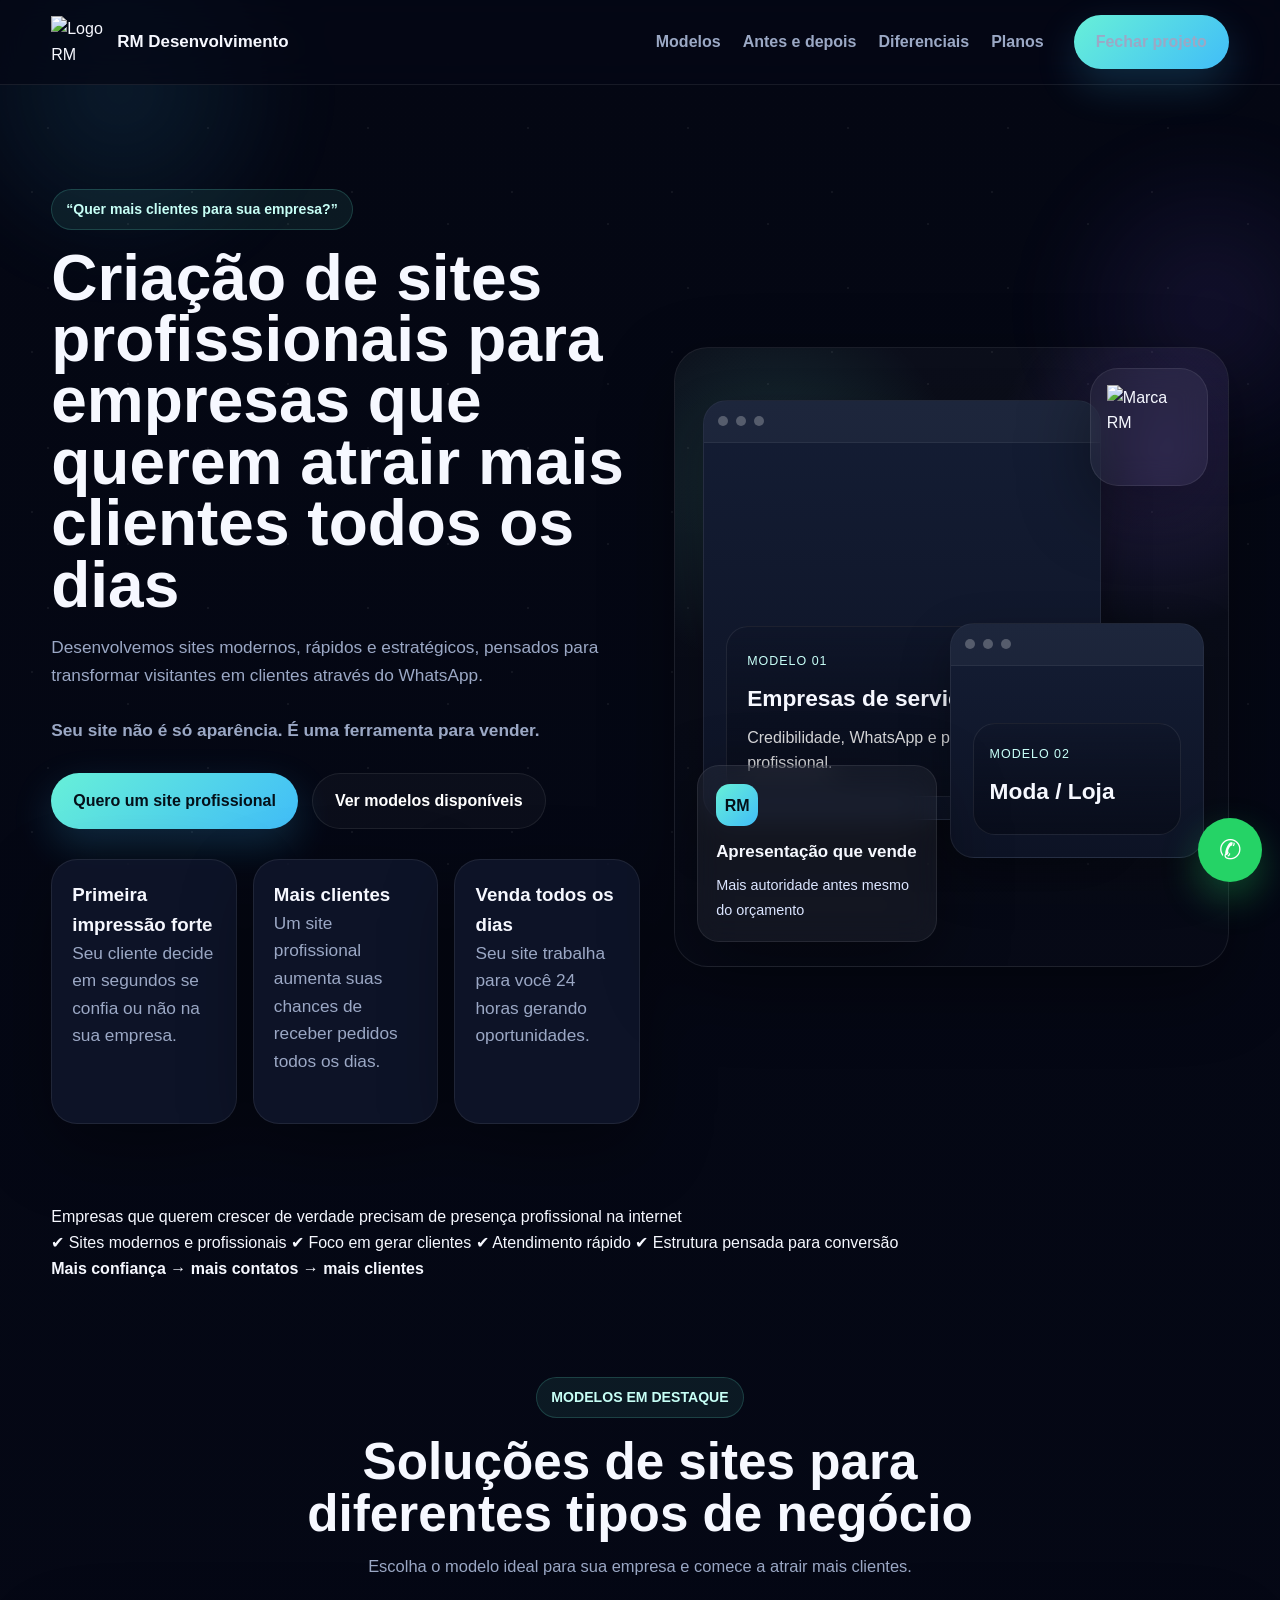
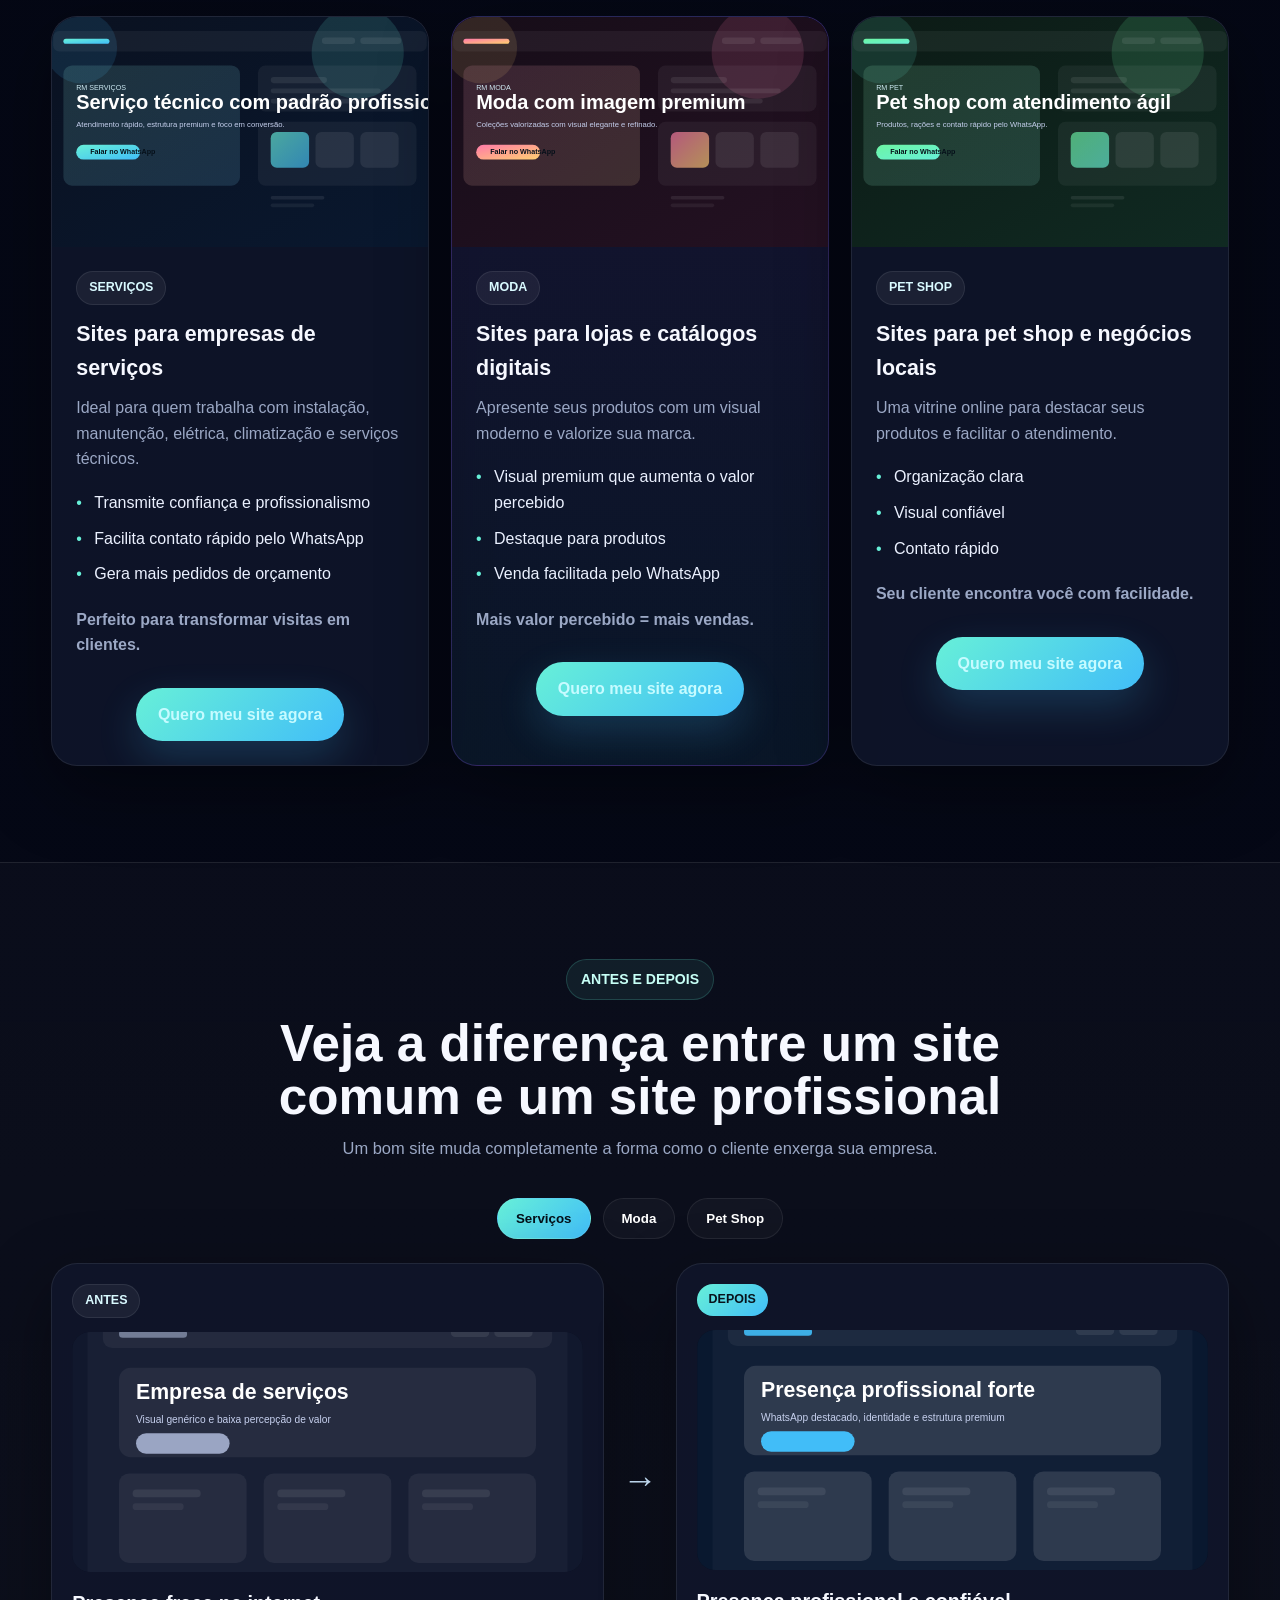
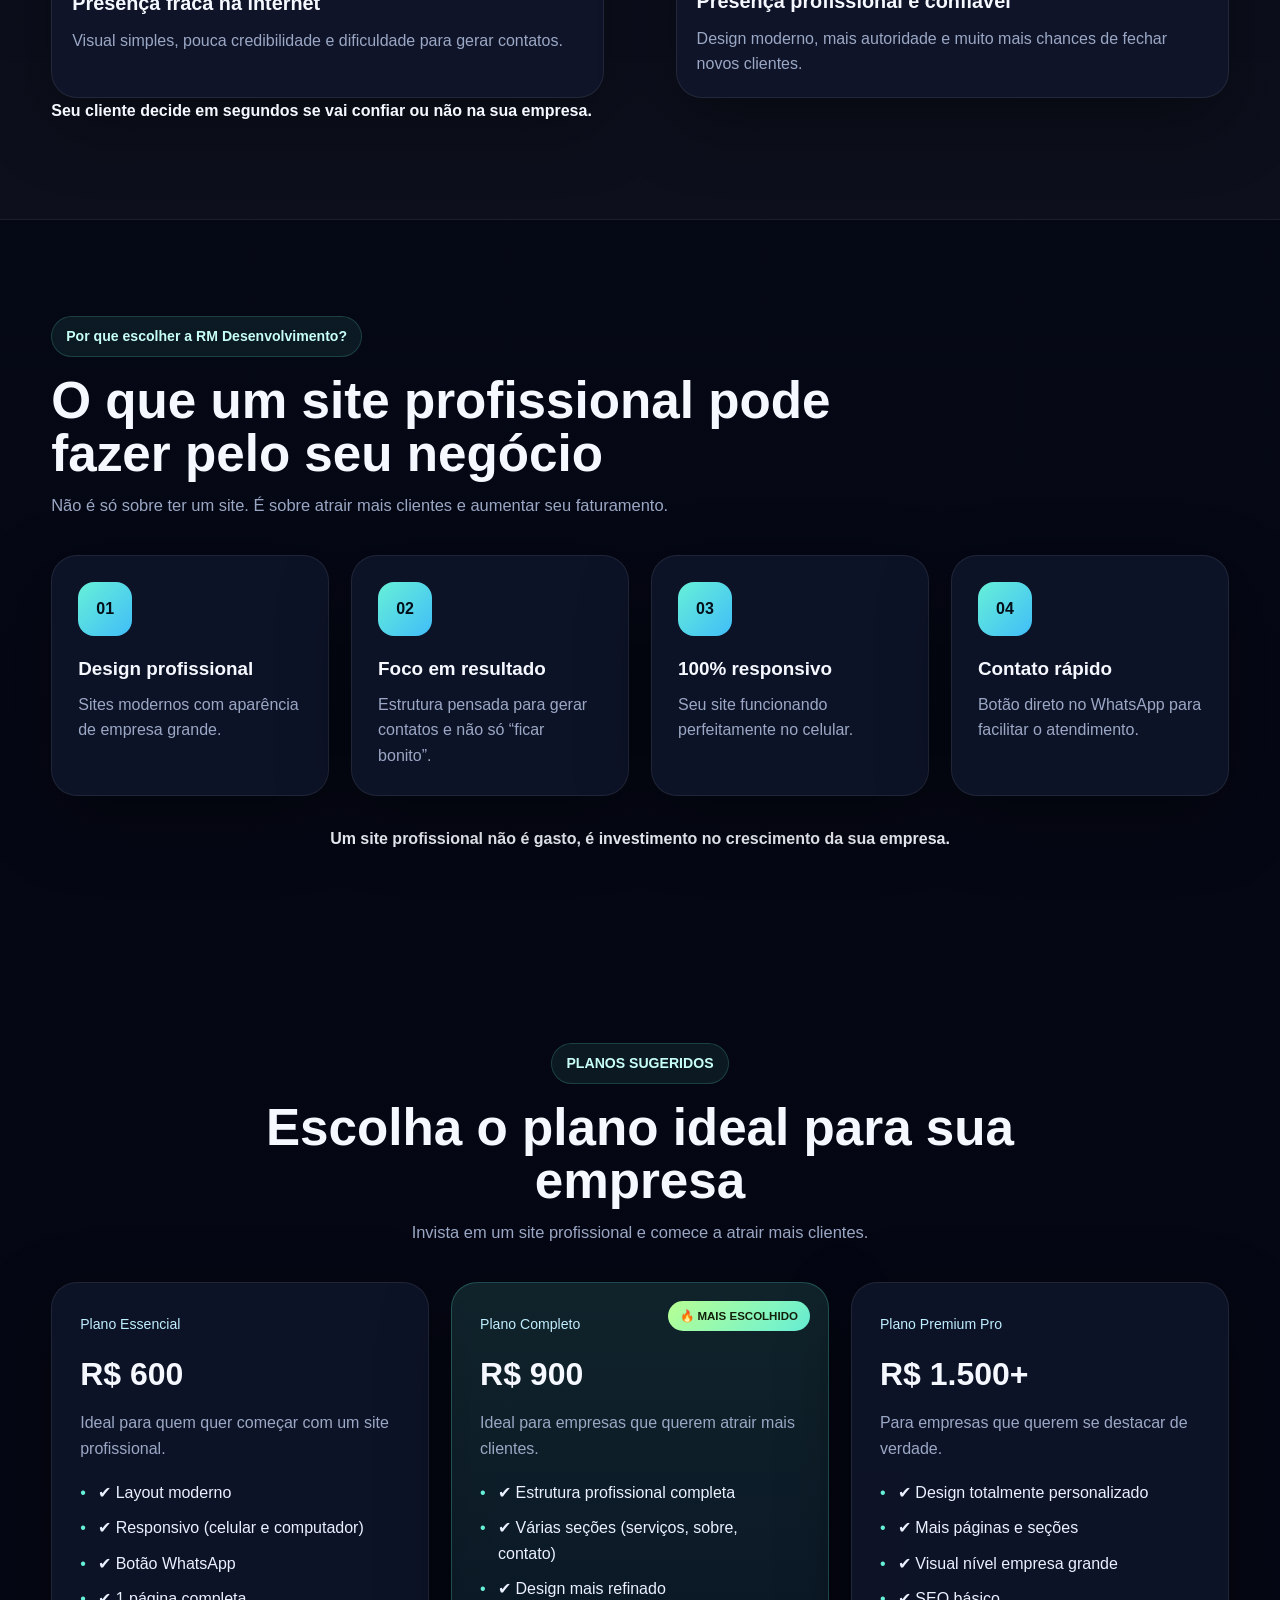
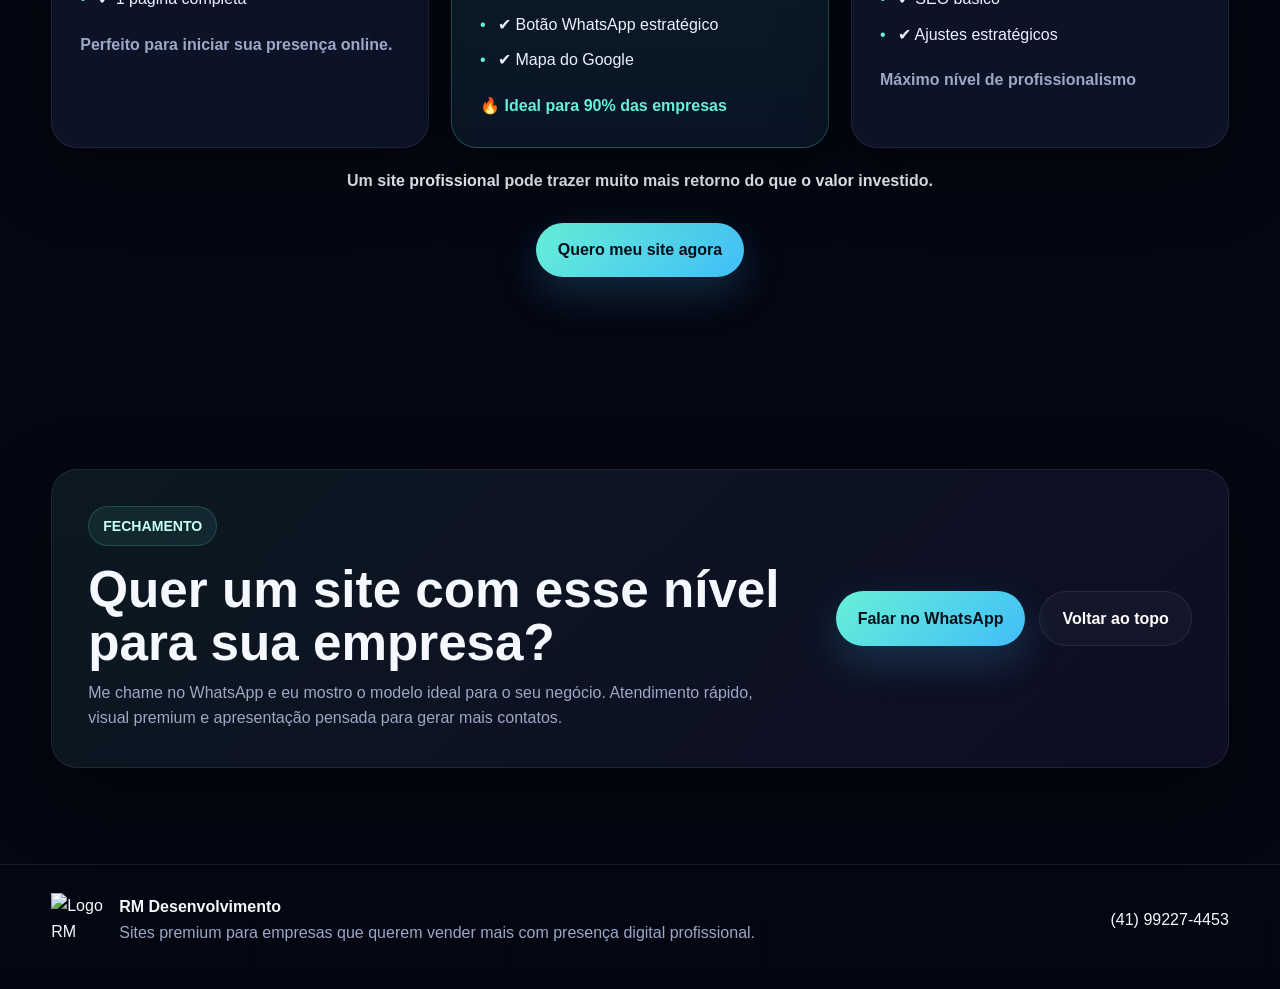
==== commit 3423bf89: "Update index.html" ====
--- a/index.html
+++ b/index.html
@@ -3,9 +3,9 @@
 <head>
   <meta charset="UTF-8" />
   <meta name="viewport" content="width=device-width, initial-scale=1.0" />
-  <title>RM Desenvolvimento | Ultra Premium</title>
-  <meta name="description" content="Portfólio Ultra Premium da RM Desenvolvimento com logo em destaque, assets próprios e seção antes e depois para aumentar conversão." />
-  <link rel="stylesheet" href="style.css" />
+  <title>RM Desenvolvimento Web</title>
+  <meta name="description" content="Criação de sites profissionais para empresas, lojas e negócios locais com foco em conversão pelo WhatsApp." />
+  <link rel="stylesheet" href="../css/style.css" />
 </head>
 <body>
   <div class="bg-noise"></div>
@@ -15,10 +15,12 @@
   <header class="header">
     <div class="container nav">
       <a href="#inicio" class="brand">
-        <img src="assets/logo-rm-ultra.svg" alt="Logo RM Desenvolvimento" class="brand-logo" />
+        <img src="assets/logo.png" alt="Logo RM Desenvolvimento" class="brand-logo" />
         <span class="brand-text">
           <strong>RM Desenvolvimento</strong>
-          <small>Ultra Premium Portfolio</small>
+          <small>
+           
+          </small>
         </span>
       </a>
 
@@ -38,37 +40,35 @@
     <section class="hero" id="inicio">
       <div class="container hero-grid">
         <div class="hero-copy reveal">
-          <span class="tag">PORTFÓLIO ULTRA PREMIUM</span>
-          <h1>Sites com visual de marca forte para impressionar, valorizar seu trabalho e fechar mais clientes</h1>
-          <p>
-            Esta versão foi criada para a <strong>RM Desenvolvimento</strong> apresentar modelos com mais autoridade,
-            assets próprios, logo em destaque e uma seção <strong>antes e depois</strong> que ajuda o cliente a perceber valor rapidamente.
-          </p>
-
+          <span class="tag">“Quer mais clientes para sua empresa?”</span>
+          <h1>Criação de sites profissionais para empresas que querem atrair mais clientes todos os dias</h1>
+          <p>Desenvolvemos sites modernos, rápidos e estratégicos, pensados para transformar visitantes em clientes através do WhatsApp.</p>
+          <p><strong>Seu site não é só aparência. É uma ferramenta para vender.</strong></p>
           <div class="hero-actions">
-            <a class="btn btn-primary" href="https://wa.me/5541992274453" target="_blank" rel="noopener">Solicitar proposta</a>
-            <a class="btn btn-secondary" href="#antes-depois">Ver transformação</a>
+            <a class="btn btn-primary" href="https://wa.me/5541992274453" target="_blank" rel="noopener">Quero um site profissional</a>
+            <a class="btn btn-secondary" href="#modelos">Ver modelos disponíveis</a>
           </div>
 
           <div class="hero-metrics">
             <article class="metric-card">
-              <strong>Assets próprios</strong>
-              <span>Identidade visual exclusiva no portfólio</span>
+              <h3>Primeira impressão forte</h3>
+              <p>Seu cliente decide em segundos se confia ou não na sua empresa.</p>
             </article>
             <article class="metric-card">
-              <strong>Antes e depois</strong>
-              <span>Mais valor percebido na apresentação</span>
+              <h3>Mais clientes</h3>
+              <p>Um site profissional aumenta suas chances de receber pedidos todos os dias.</p>
             </article>
             <article class="metric-card">
-              <strong>Visual premium</strong>
-              <span>Estrutura pronta para vender sites</span>
+              <h3>Venda todos os dias</h3>
+              <p>Seu site trabalha para você 24 horas gerando oportunidades.</p>
             </article>
           </div>
         </div>
-
+        
+        <!-- div flutuante ao lado -->
         <div class="hero-visual reveal">
           <div class="floating floating-logo">
-            <img src="assets/logo-rm-ultra.svg" alt="Marca RM" />
+            <img src="assets/logo.png" alt="Marca RM" />
           </div>
 
           <div class="device main-device">
@@ -101,21 +101,33 @@
       </div>
     </section>
 
-    <section class="proof-strip">
-      <div class="container proof-grid">
-        <div>Apresentação de alto impacto</div>
-        <div>Logo RM em destaque</div>
-        <div>Seção comparativa de valor</div>
-        <div>Fechamento pelo WhatsApp</div>
-      </div>
-    </section>
+   <section class="proof">
+  <div class="container proof-content">
+
+    <p class="proof-title">
+      Empresas que querem crescer de verdade precisam de presença profissional na internet
+    </p>
+
+    <div class="proof-items">
+      <span>✔ Sites modernos e profissionais</span>
+      <span>✔ Foco em gerar clientes</span>
+      <span>✔ Atendimento rápido</span>
+      <span>✔ Estrutura pensada para conversão</span>
+    </div>
+
+    <p class="proof-highlight">
+      <strong>Mais confiança → mais contatos → mais clientes</strong>
+    </p>
+
+  </div>
+</section>
 
     <section class="section" id="modelos">
       <div class="container">
         <div class="section-head center reveal">
           <span class="tag">MODELOS EM DESTAQUE</span>
-          <h2>Três estilos prontos para atender segmentos que vendem bem</h2>
-          <p>Você mostra opções visuais fortes e adapta rápido para o nicho do cliente.</p>
+          <h2>Soluções de sites para diferentes tipos de negócio</h2>
+          <p>Escolha o modelo ideal para sua empresa e comece a atrair mais clientes.</p>
         </div>
 
         <div class="models-grid">
@@ -123,14 +135,19 @@
             <img src="assets/modelo-servicos.svg" alt="Modelo de site para serviços" class="model-thumb" />
             <div class="model-content">
               <span class="chip">SERVIÇOS</span>
-              <h3>Climatização, elétrica, manutenção e instalação</h3>
-              <p>Layout corporativo para negócios que precisam passar confiança, organização e padrão profissional.</p>
+              <h3>Sites para empresas de serviços</h3>
+              <p>Ideal para quem trabalha com instalação, manutenção, elétrica, climatização e serviços técnicos.</p>
+
               <ul>
-                <li>Hero forte e CTA no WhatsApp</li>
-                <li>Serviços, diferenciais e mapa</li>
-                <li>Ideal para empresas técnicas</li>
+              <li>Transmite confiança e profissionalismo</li>
+              <li>Facilita contato rápido pelo WhatsApp</li>
+              <li>Gera mais pedidos de orçamento</li>
               </ul>
-              <a href="https://wa.me/5541992274453?text=Olá!%20Quero%20o%20modelo%20ultra%20premium%20de%20serviços." target="_blank" rel="noopener">Quero esse modelo</a>
+              <p><strong>Perfeito para transformar visitas em clientes.</strong></p>
+              </ul>              
+              <div style="text-align:center; margin-top:30px;">
+                <a class="btn btn-primary" href="https://wa.me/5541992274453" target="_blank" rel="noopener">Quero meu site agora</a>
+              </div>
             </div>
           </article>
 
@@ -138,14 +155,19 @@
             <img src="assets/modelo-moda.svg" alt="Modelo de site para loja de roupas" class="model-thumb" />
             <div class="model-content">
               <span class="chip">MODA</span>
-              <h3>Visual sofisticado para lojas, roupas e acessórios</h3>
-              <p>Apresentação com cara de marca premium para valorizar produtos e elevar a percepção de qualidade.</p>
+              <h3>Sites para lojas e catálogos digitais</h3>
+              <p>Apresente seus produtos com um visual moderno e valorize sua marca.</p>
+
               <ul>
-                <li>Cards de coleção em destaque</li>
-                <li>Estética mais elegante</li>
-                <li>Excelente para catálogo digital</li>
+              <li>Visual premium que aumenta o valor percebido</li>
+              <li>Destaque para produtos</li>
+              <li>Venda facilitada pelo WhatsApp</li>
               </ul>
-              <a href="https://wa.me/5541992274453?text=Olá!%20Quero%20o%20modelo%20ultra%20premium%20de%20moda." target="_blank" rel="noopener">Quero esse modelo</a>
+
+              <p><strong>Mais valor percebido = mais vendas.</strong></p>
+              <div style="text-align:center; margin-top:30px;">
+                <a class="btn btn-primary" href="https://wa.me/5541992274453" target="_blank" rel="noopener">Quero meu site agora</a>
+              </div>
             </div>
           </article>
 
@@ -153,26 +175,32 @@
             <img src="assets/modelo-pet.svg" alt="Modelo de site para pet shop" class="model-thumb" />
             <div class="model-content">
               <span class="chip">PET SHOP</span>
-              <h3>Estrutura amigável para produtos, rações e pedidos rápidos</h3>
-              <p>Modelo pensado para negócios locais que querem apresentar produtos e facilitar contato.</p>
+              <h3>Sites para pet shop e negócios locais</h3>
+              <p>Uma vitrine online para destacar seus produtos e facilitar o atendimento.</p>
+
               <ul>
-                <li>Produtos em destaque</li>
-                <li>Layout confiável e leve</li>
-                <li>Perfeito para venda via WhatsApp</li>
+              <li>Organização clara</li>
+              <li>Visual confiável</li>
+              <li>Contato rápido</li>
               </ul>
-              <a href="https://wa.me/5541992274453?text=Olá!%20Quero%20o%20modelo%20ultra%20premium%20de%20pet%20shop." target="_blank" rel="noopener">Quero esse modelo</a>
-            </div>
-          </article>
-        </div>
-      </div>
-    </section>
-
+
+              <p><strong>Seu cliente encontra você com facilidade.</strong></p>
+              <div style="text-align:center; margin-top:30px;">
+                <a class="btn btn-primary" href="https://wa.me/5541992274453" target="_blank" rel="noopener">Quero meu site agora</a>
+              </div>
+            </div>
+          </article>
+        </div>
+      </div>
+    </section>
+
+<!-- Antes e depois -->
     <section class="section section-dark" id="antes-depois">
       <div class="container">
         <div class="section-head center reveal">
           <span class="tag">ANTES E DEPOIS</span>
-          <h2>Mostre a diferença entre uma presença comum e uma apresentação profissional</h2>
-          <p>Esse bloco ajuda o cliente a entender por que vale investir em um site bem apresentado.</p>
+          <h2>Veja a diferença entre um site comum e um site profissional</h2>
+          <p>Um bom site muda completamente a forma como o cliente enxerga sua empresa.</p>
         </div>
 
         <div class="compare-tabs reveal">
@@ -186,18 +214,18 @@
             <div class="compare-card before">
               <span class="compare-label">ANTES</span>
               <img src="assets/antes-servicos.svg" alt="Antes site de serviços" />
-              <h3>Visual genérico e fraco</h3>
-              <p>Sem identidade, sem destaque e com baixa percepção de valor.</p>
+              <h3>Presença fraca na internet</h3>
+              <p>Visual simples, pouca credibilidade e dificuldade para gerar contatos.</p>
             </div>
             <div class="compare-arrow">→</div>
             <div class="compare-card after">
               <span class="compare-label highlight">DEPOIS</span>
               <img src="assets/depois-servicos.svg" alt="Depois site de serviços" />
-              <h3>Presença forte e profissional</h3>
-              <p>Mais autoridade, melhor apresentação e maior potencial de conversão.</p>
-            </div>
-          </article>
-
+              <h3>Presença profissional e confiável</h3>
+              <p>Design moderno, mais autoridade e muito mais chances de fechar novos clientes.</p>
+            </div>
+          </article>
+          
           <article class="compare-panel" data-panel="moda">
             <div class="compare-card before">
               <span class="compare-label">ANTES</span>
@@ -229,6 +257,7 @@
               <p>Mais clareza, mais confiança e contato rápido para pedido.</p>
             </div>
           </article>
+          <p><strong>Seu cliente decide em segundos se vai confiar ou não na sua empresa.</strong></p>
         </div>
       </div>
     </section>
@@ -236,33 +265,36 @@
     <section class="section" id="diferenciais">
       <div class="container">
         <div class="section-head reveal">
-          <span class="tag">DIFERENCIAIS</span>
-          <h2>Elementos que ajudam você a justificar valor e aumentar a taxa de fechamento</h2>
-          <p>Use esses blocos para mostrar que seu serviço vai além de “fazer um site”.</p>
+          <span class="tag">Por que escolher a RM Desenvolvimento?</span>
+          <h2>O que um site profissional pode fazer pelo seu negócio</h2>
+          <p>Não é só sobre ter um site. É sobre atrair mais clientes e aumentar seu faturamento.</p>
         </div>
 
         <div class="features-grid">
           <article class="feature-card reveal">
             <div class="feature-icon">01</div>
-            <h3>Identidade visual própria</h3>
-            <p>Assets exclusivos para dar mais personalidade ao portfólio da RM Desenvolvimento.</p>
+            <h3>Design profissional</h3>
+            <p>Sites modernos com aparência de empresa grande.</p>
           </article>
           <article class="feature-card reveal">
             <div class="feature-icon">02</div>
-            <h3>Percepção de valor maior</h3>
-            <p>O cliente vê claramente a diferença entre um visual comum e um site premium.</p>
+            <h3>Foco em resultado</h3>
+            <p>Estrutura pensada para gerar contatos e não só “ficar bonito”.</p>
           </article>
           <article class="feature-card reveal">
             <div class="feature-icon">03</div>
-            <h3>Estrutura para vender</h3>
-            <p>Portfólio pensado para converter visitas em conversas reais no WhatsApp.</p>
+            <h3>100% responsivo</h3>
+            <p>Seu site funcionando perfeitamente no celular.</p>
           </article>
           <article class="feature-card reveal">
             <div class="feature-icon">04</div>
-            <h3>Adaptação rápida</h3>
-            <p>Você usa os modelos como base, personaliza e entrega com mais velocidade.</p>
-          </article>
-        </div>
+            <h3>Contato rápido</h3>
+            <p>Botão direto no WhatsApp para facilitar o atendimento.</p>
+          </article>
+        </div>
+        <p style="text-align:center; margin-top:30px;">
+        <strong>Um site profissional não é gasto, é investimento no crescimento da sua empresa.</strong>
+        </p>
       </div>
     </section>
 
@@ -270,45 +302,60 @@
       <div class="container">
         <div class="section-head center reveal">
           <span class="tag">PLANOS SUGERIDOS</span>
-          <h2>Faixas de preço para começar vendendo com estratégia</h2>
-          <p>Valores pensados para iniciante que quer fechar, ganhar confiança e subir ticket com consistência.</p>
+          <h2>Escolha o plano ideal para sua empresa</h2>
+        <p>Invista em um site profissional e comece a atrair mais clientes.</p>
         </div>
 
         <div class="pricing-grid">
           <article class="price-card reveal">
-            <small>Plano Inicial</small>
+            <small>Plano Essencial</small>
             <h3>R$ 600</h3>
-            <p>Entrada para projetos rápidos com modelo adaptado.</p>
+            <p>Ideal para quem quer começar com um site profissional.</p>
             <ul>
-              <li>Modelo pronto personalizado</li>
-              <li>Responsivo</li>
-              <li>Botão WhatsApp</li>
+              <li>✔ Layout moderno</li>
+              <li>✔ Responsivo (celular e computador)</li>
+              <li>✔ Botão WhatsApp</li>
+              <li>✔ 1 página completa</li>
             </ul>
+            <p><strong>Perfeito para iniciar sua presença online.</strong></p>
           </article>
 
           <article class="price-card featured reveal">
-            <span class="badge-best">MAIS VENDIDO</span>
-            <small>Plano Profissional</small>
+            <span class="badge-best">🔥 MAIS ESCOLHIDO</span>
+            <small>Plano Completo</small>
             <h3>R$ 900</h3>
-            <p>Melhor equilíbrio entre visual premium e valor percebido.</p>
+            <p>Ideal para empresas que querem atrair mais clientes.</p>
             <ul>
-              <li>Seções completas</li>
-              <li>Ajustes visuais e textos</li>
-              <li>Mapa e CTA forte</li>
+              <li>✔ Estrutura profissional completa</li>
+              <li>✔ Várias seções (serviços, sobre, contato)</li>
+              <li>✔ Design mais refinado</li>
+              <li>✔ Botão WhatsApp estratégico</li>
+              <li>✔ Mapa do Google</li>
             </ul>
+           <p style="color:#67f0d8;"><strong>🔥 Ideal para 90% das empresas</strong></p>
           </article>
 
           <article class="price-card reveal">
-            <small>Plano Premium</small>
+            <small>Plano Premium Pro</small>
             <h3>R$ 1.500+</h3>
-            <p>Mais personalização e estrutura refinada para clientes mais exigentes.</p>
+            <p>Para empresas que querem se destacar de verdade.</p>
             <ul>
-              <li>Personalização avançada</li>
-              <li>SEO local básico</li>
-              <li>Mais páginas ou blocos</li>
+              <li>✔ Design totalmente personalizado</li>
+              <li>✔ Mais páginas e seções</li>
+              <li>✔ Visual nível empresa grande</li>
+              <li>✔ SEO básico</li>
+              <li>✔ Ajustes estratégicos</li>
             </ul>
-          </article>
-        </div>
+            <p><strong>Máximo nível de profissionalismo</strong></p>
+          </article>
+        </div>
+      </div>
+      <p style="text-align:center; margin-top:20px;">
+      <strong>Um site profissional pode trazer muito mais retorno do que o valor investido.</strong>
+      </p>
+
+      <div style="text-align:center; margin-top:30px;">
+      <a class="btn btn-primary" href="https://wa.me/5541992274453" target="_blank" rel="noopener">Quero meu site agora</a>
       </div>
     </section>
 
@@ -335,7 +382,7 @@
   <footer class="footer">
     <div class="container footer-wrap">
       <div class="footer-brand">
-        <img src="assets/logo-rm-ultra.svg" alt="Logo RM Desenvolvimento" />
+        <img src="assets/logo.png" alt="Logo RM Desenvolvimento" />
         <div>
           <strong>RM Desenvolvimento</strong>
           <p>Sites premium para empresas que querem vender mais com presença digital profissional.</p>
@@ -347,6 +394,6 @@
 
   <a class="whatsapp-float" href="https://wa.me/5541992274453" target="_blank" rel="noopener" aria-label="WhatsApp">✆</a>
 
-  <script src="script.js"></script>
+  <script src="../js/script.js"></script>
 </body>
 </html>
--- a/css/style.css
+++ b/css/style.css
@@ -0,0 +1,926 @@
+* {
+  margin: 0;
+  padding: 0;
+  box-sizing: border-box;
+}
+
+:root {
+  --bg: #050816;
+  --bg-2: #0a1020;
+  --bg-3: #11182d;
+  --card: rgba(16, 23, 45, 0.82);
+  --card-strong: rgba(18, 26, 48, 0.96);
+  --line: rgba(255, 255, 255, 0.08);
+  --text: #f6f8ff;
+  --muted: #9ba8c5;
+  --primary: #67f0d8;
+  --primary-2: #41bdf8;
+  --accent: #8f64ff;
+  --success: #25d366;
+  --shadow: 0 24px 70px rgba(0, 0, 0, 0.38);
+  --radius-xl: 34px;
+  --radius-lg: 26px;
+  --radius-md: 18px;
+  --max: 1200px;
+}
+
+html { scroll-behavior: smooth; }
+
+body {
+  font-family: Arial, Helvetica, sans-serif;
+  color: var(--text);
+  line-height: 1.6;
+  background: linear-gradient(180deg, #040713 0%, #050816 48%, #040611 100%);
+  overflow-x: hidden;
+  position: relative;
+}
+
+a {
+  color: inherit;
+  text-decoration: none;
+}
+
+img {
+  max-width: 100%;
+  display: block;
+}
+
+.container {
+  width: min(92%, var(--max));
+  margin: 0 auto;
+  position: relative;
+  z-index: 2;
+}
+
+.bg-noise {
+  position: fixed;
+  inset: 0;
+  opacity: 0.06;
+  background-image:
+    radial-gradient(circle at 20% 20%, #ffffff 0.8px, transparent 1px),
+    radial-gradient(circle at 80% 40%, #ffffff 0.8px, transparent 1px),
+    radial-gradient(circle at 30% 80%, #ffffff 0.8px, transparent 1px);
+  background-size: 160px 160px;
+  pointer-events: none;
+}
+
+.bg-orb {
+  position: fixed;
+  border-radius: 50%;
+  filter: blur(34px);
+  pointer-events: none;
+  opacity: 0.55;
+}
+
+.orb-a {
+  width: 420px;
+  height: 420px;
+  top: -120px;
+  left: -90px;
+  background: radial-gradient(circle, rgba(65, 189, 248, 0.22), transparent 66%);
+}
+
+.orb-b {
+  width: 380px;
+  height: 380px;
+  top: 120px;
+  right: -120px;
+  background: radial-gradient(circle, rgba(143, 100, 255, 0.22), transparent 66%);
+}
+
+.header {
+  position: sticky;
+  top: 0;
+  z-index: 1000;
+  background: rgba(5, 8, 22, 0.72);
+  backdrop-filter: blur(18px);
+  border-bottom: 1px solid var(--line);
+}
+
+.nav {
+  min-height: 84px;
+  display: flex;
+  align-items: center;
+  justify-content: space-between;
+  gap: 18px;
+}
+
+.brand {
+  display: inline-flex;
+  align-items: center;
+  gap: 14px;
+}
+
+.brand-logo {
+  width: 52px;
+  height: 52px;
+}
+
+.brand-text strong {
+  display: block;
+  line-height: 1.05;
+  font-size: 1.06rem;
+}
+
+.brand-text small {
+  display: block;
+  color: var(--muted);
+  text-transform: uppercase;
+  letter-spacing: 1.2px;
+  font-size: 0.72rem;
+  font-weight: 700;
+}
+
+.menu {
+  display: flex;
+  align-items: center;
+  gap: 22px;
+}
+
+.menu a {
+  color: var(--muted);
+  font-weight: 700;
+  transition: 0.25s ease;
+}
+
+.menu a:hover {
+  color: #fff;
+}
+
+.menu-toggle {
+  display: none;
+  background: none;
+  border: 0;
+  color: #fff;
+  font-size: 1.8rem;
+  cursor: pointer;
+}
+
+.btn {
+  display: inline-flex;
+  align-items: center;
+  justify-content: center;
+  text-align: center;
+  border-radius: 999px;
+  padding: 14px 22px;
+  font-weight: 800;
+  transition: 0.28s ease;
+}
+
+.btn:hover {
+  transform: translateY(-2px);
+}
+
+.btn-primary {
+  color: #041019;
+  background: linear-gradient(135deg, var(--primary), var(--primary-2));
+  box-shadow: 0 16px 42px rgba(65, 189, 248, 0.2);
+}
+
+.btn-secondary {
+  color: #fff;
+  border: 1px solid var(--line);
+  background: rgba(255, 255, 255, 0.03);
+}
+
+.nav-cta {
+  margin-left: 8px;
+}
+
+.hero {
+  padding: 104px 0 80px;
+}
+
+.hero-grid {
+  display: grid;
+  grid-template-columns: 1.03fr 0.97fr;
+  gap: 34px;
+  align-items: center;
+}
+
+.tag,
+.chip,
+.compare-label,
+.badge-best {
+  display: inline-flex;
+  align-items: center;
+  border-radius: 999px;
+  font-weight: 800;
+}
+
+.tag {
+  padding: 8px 14px;
+  color: #c7fff6;
+  background: rgba(103, 240, 216, 0.08);
+  border: 1px solid rgba(103, 240, 216, 0.18);
+  font-size: 0.88rem;
+  margin-bottom: 18px;
+}
+
+.hero-copy h1 {
+  font-size: clamp(2.8rem, 5vw, 5.4rem);
+  line-height: 0.96;
+  margin-bottom: 18px;
+  max-width: 760px;
+}
+
+.hero-copy p {
+  color: var(--muted);
+  font-size: 1.08rem;
+  max-width: 660px;
+  margin-bottom: 28px;
+}
+
+.hero-actions {
+  display: flex;
+  flex-wrap: wrap;
+  gap: 14px;
+  margin-bottom: 30px;
+}
+
+.hero-metrics {
+  display: grid;
+  grid-template-columns: repeat(3, 1fr);
+  gap: 16px;
+}
+
+.metric-card,
+.model-card,
+.feature-card,
+.price-card,
+.compare-card,
+.cta-box {
+  border-radius: var(--radius-lg);
+  border: 1px solid var(--line);
+  background: var(--card);
+  box-shadow: var(--shadow);
+}
+
+.metric-card {
+  padding: 20px;
+}
+
+.metric-card strong {
+  display: block;
+  margin-bottom: 6px;
+  font-size: 1.15rem;
+}
+
+.metric-card span {
+  color: var(--muted);
+  font-size: 0.93rem;
+}
+
+.hero-visual {
+  min-height: 620px;
+  position: relative;
+  border-radius: var(--radius-xl);
+  border: 1px solid var(--line);
+  background: linear-gradient(180deg, rgba(255,255,255,0.03), rgba(255,255,255,0.01));
+  box-shadow: var(--shadow);
+  overflow: hidden;
+}
+
+.hero-visual::before {
+  content: "";
+  position: absolute;
+  inset: 0;
+  background:
+    radial-gradient(circle at 18% 22%, rgba(103, 240, 216, 0.15), transparent 28%),
+    radial-gradient(circle at 88% 18%, rgba(143, 100, 255, 0.18), transparent 24%);
+  pointer-events: none;
+}
+
+.floating {
+  position: absolute;
+  z-index: 3;
+  border: 1px solid rgba(255,255,255,0.08);
+  background: rgba(255,255,255,0.05);
+  backdrop-filter: blur(14px);
+  box-shadow: var(--shadow);
+}
+
+.floating-logo {
+  top: 20px;
+  right: 20px;
+  width: 118px;
+  height: 118px;
+  border-radius: 28px;
+  display: grid;
+  place-items: center;
+  animation: floatY 6s ease-in-out infinite;
+}
+
+.floating-logo img {
+  width: 84px;
+  height: 84px;
+}
+
+.floating-note {
+  left: 22px;
+  bottom: 24px;
+  width: 240px;
+  padding: 18px;
+  border-radius: 22px;
+  animation: floatY 6s ease-in-out infinite 1s;
+}
+
+.floating-note span {
+  width: 42px;
+  height: 42px;
+  border-radius: 14px;
+  display: grid;
+  place-items: center;
+  font-weight: 900;
+  color: #041019;
+  background: linear-gradient(135deg, var(--primary), var(--primary-2));
+  margin-bottom: 12px;
+}
+
+.floating-note strong {
+  display: block;
+  margin-bottom: 6px;
+  font-size: 1.06rem;
+}
+
+.floating-note small {
+  color: #dbe5ff;
+  font-size: 0.9rem;
+}
+
+.device {
+  position: absolute;
+  overflow: hidden;
+  border-radius: 24px;
+  border: 1px solid rgba(255,255,255,0.08);
+  background: linear-gradient(180deg, #141d34, #0d1325);
+  box-shadow: 0 20px 50px rgba(0,0,0,0.3);
+}
+
+.main-device {
+  width: 72%;
+  height: 68%;
+  left: 28px;
+  top: 52px;
+}
+
+.side-device {
+  width: 46%;
+  height: 38%;
+  right: 24px;
+  bottom: 108px;
+}
+
+.device-top {
+  height: 42px;
+  display: flex;
+  align-items: center;
+  gap: 8px;
+  padding: 0 14px;
+  background: rgba(255,255,255,0.04);
+  border-bottom: 1px solid rgba(255,255,255,0.06);
+}
+
+.device-top span {
+  width: 10px;
+  height: 10px;
+  border-radius: 50%;
+  background: rgba(255,255,255,0.25);
+}
+
+.device-body {
+  height: calc(100% - 42px);
+  background-size: cover;
+  background-position: center;
+  position: relative;
+}
+
+.image-service {
+  background-image: url('assets/modelo-servicos.svg');
+}
+
+.image-fashion {
+  background-image: url('assets/modelo-moda.svg');
+}
+
+.device-overlay {
+  position: absolute;
+  left: 22px;
+  right: 22px;
+  bottom: 22px;
+  padding: 20px;
+  border-radius: 22px;
+  background: linear-gradient(180deg, rgba(8, 12, 25, 0.15), rgba(8, 12, 25, 0.78));
+  border: 1px solid rgba(255,255,255,0.08);
+}
+
+.device-overlay.mini {
+  padding: 16px;
+}
+
+.device-overlay small {
+  display: inline-block;
+  margin-bottom: 8px;
+  color: #c8fff8;
+  letter-spacing: 1px;
+  font-size: 0.78rem;
+}
+
+.device-overlay h3 {
+  font-size: 1.42rem;
+  margin-bottom: 8px;
+}
+
+.device-overlay p {
+  color: rgba(255,255,255,0.84);
+  max-width: 320px;
+}
+
+.proof-strip {
+  border-top: 1px solid var(--line);
+  border-bottom: 1px solid var(--line);
+  background: rgba(255,255,255,0.02);
+}
+
+.proof-grid {
+  display: grid;
+  grid-template-columns: repeat(4, 1fr);
+  gap: 16px;
+  padding: 18px 0;
+}
+
+.proof-grid div {
+  text-align: center;
+  color: #deebff;
+  font-weight: 700;
+}
+
+.section {
+  padding: 96px 0;
+}
+
+.section-dark {
+  background: linear-gradient(180deg, rgba(255,255,255,0.018), rgba(255,255,255,0.03));
+  border-top: 1px solid var(--line);
+  border-bottom: 1px solid var(--line);
+}
+
+.section-head {
+  max-width: 780px;
+  margin-bottom: 36px;
+}
+
+.section-head.center {
+  text-align: center;
+  margin-inline: auto;
+}
+
+.section-head h2 {
+  font-size: clamp(2rem, 4vw, 3.4rem);
+  line-height: 1.03;
+  margin-bottom: 12px;
+}
+
+.section-head p {
+  color: var(--muted);
+  font-size: 1.03rem;
+}
+
+.models-grid,
+.features-grid,
+.pricing-grid {
+  display: grid;
+  gap: 22px;
+}
+
+.models-grid {
+  grid-template-columns: repeat(3, 1fr);
+}
+
+.model-card {
+  overflow: hidden;
+  transition: 0.28s ease;
+}
+
+.model-card:hover {
+  transform: translateY(-8px);
+}
+
+.model-card.featured {
+  background: linear-gradient(180deg, rgba(143, 100, 255, 0.12), rgba(65, 189, 248, 0.08));
+  border-color: rgba(143, 100, 255, 0.24);
+}
+
+.model-thumb {
+  width: 100%;
+  height: 230px;
+  object-fit: cover;
+  background: #0c1223;
+}
+
+.model-content {
+  padding: 24px;
+}
+
+.chip {
+  padding: 6px 12px;
+  font-size: 0.78rem;
+  color: #d9faff;
+  background: rgba(255,255,255,0.06);
+  border: 1px solid rgba(255,255,255,0.08);
+  margin-bottom: 12px;
+}
+
+.model-content h3 {
+  font-size: 1.34rem;
+  margin-bottom: 10px;
+}
+
+.model-content p,
+.feature-card p,
+.price-card p,
+.compare-card p,
+.footer p,
+.cta-copy p {
+  color: var(--muted);
+}
+
+.model-content ul,
+.price-card ul {
+  list-style: none;
+  display: grid;
+  gap: 10px;
+  margin: 18px 0 20px;
+}
+
+.model-content li,
+.price-card li {
+  padding-left: 18px;
+  position: relative;
+  color: #ebf1ff;
+}
+
+.model-content li::before,
+.price-card li::before {
+  content: "•";
+  position: absolute;
+  left: 0;
+  color: var(--primary);
+}
+
+.model-content a {
+  display: inline-flex;
+  color: #c6fbff;
+  font-weight: 800;
+}
+
+.compare-tabs {
+  display: flex;
+  justify-content: center;
+  gap: 12px;
+  flex-wrap: wrap;
+  margin-bottom: 24px;
+}
+
+.compare-btn {
+  padding: 12px 18px;
+  border-radius: 999px;
+  border: 1px solid var(--line);
+  background: rgba(255,255,255,0.03);
+  color: #fff;
+  font-weight: 800;
+  cursor: pointer;
+  transition: 0.25s ease;
+}
+
+.compare-btn.active,
+.compare-btn:hover {
+  color: #041019;
+  background: linear-gradient(135deg, var(--primary), var(--primary-2));
+}
+
+.compare-wrapper {
+  position: relative;
+}
+
+.compare-panel {
+  display: none;
+  grid-template-columns: 1fr auto 1fr;
+  gap: 18px;
+  align-items: stretch;
+}
+
+.compare-panel.active {
+  display: grid;
+}
+
+.compare-card {
+  padding: 20px;
+}
+
+.compare-card img {
+  width: 100%;
+  height: 240px;
+  object-fit: cover;
+  border-radius: 18px;
+  margin-bottom: 16px;
+  background: #0b1020;
+}
+
+.compare-card h3 {
+  font-size: 1.24rem;
+  margin-bottom: 8px;
+}
+
+.compare-label {
+  padding: 6px 12px;
+  font-size: 0.78rem;
+  color: #d9faff;
+  background: rgba(255,255,255,0.06);
+  border: 1px solid rgba(255,255,255,0.08);
+  margin-bottom: 14px;
+}
+
+.compare-label.highlight {
+  color: #08131b;
+  background: linear-gradient(135deg, var(--primary), var(--primary-2));
+  border: 0;
+}
+
+.compare-arrow {
+  align-self: center;
+  font-size: 2.2rem;
+  font-weight: 900;
+  color: #cce7ff;
+}
+
+.features-grid {
+  grid-template-columns: repeat(4, 1fr);
+}
+
+.feature-card {
+  padding: 26px;
+  transition: 0.28s ease;
+}
+
+.feature-card:hover {
+  transform: translateY(-6px);
+}
+
+.feature-icon {
+  width: 54px;
+  height: 54px;
+  border-radius: 16px;
+  display: grid;
+  place-items: center;
+  color: #041019;
+  font-weight: 900;
+  background: linear-gradient(135deg, var(--primary), var(--primary-2));
+  margin-bottom: 18px;
+}
+
+.feature-card h3 {
+  font-size: 1.18rem;
+  margin-bottom: 8px;
+}
+
+.pricing-grid {
+  grid-template-columns: repeat(3, 1fr);
+}
+
+.price-card {
+  position: relative;
+  padding: 28px;
+}
+
+.price-card small {
+  display: inline-block;
+  margin-bottom: 14px;
+  color: #bfeeff;
+  font-size: 0.88rem;
+}
+
+.price-card h3 {
+  font-size: 2rem;
+  margin-bottom: 10px;
+}
+
+.price-card.featured {
+  background: linear-gradient(180deg, rgba(103, 240, 216, 0.12), rgba(65, 189, 248, 0.08));
+  border-color: rgba(103, 240, 216, 0.24);
+  transform: translateY(-8px);
+}
+
+.badge-best {
+  position: absolute;
+  top: 18px;
+  right: 18px;
+  padding: 6px 12px;
+  font-size: 0.72rem;
+  color: #12210a;
+  background: linear-gradient(135deg, #b7ff93, #67f0d8);
+}
+
+.cta-box {
+  padding: 36px;
+  display: flex;
+  justify-content: space-between;
+  align-items: center;
+  gap: 28px;
+  flex-wrap: wrap;
+  background: linear-gradient(135deg, rgba(103, 240, 216, 0.08), rgba(143, 100, 255, 0.08));
+}
+
+.cta-copy {
+  max-width: 700px;
+}
+
+.cta-copy h2 {
+  font-size: clamp(2rem, 4vw, 3.3rem);
+  line-height: 1.03;
+  margin-bottom: 10px;
+}
+
+.cta-actions {
+  display: flex;
+  gap: 14px;
+  flex-wrap: wrap;
+}
+
+.footer {
+  padding: 28px 0 42px;
+  border-top: 1px solid var(--line);
+}
+
+.footer-wrap {
+  display: flex;
+  justify-content: space-between;
+  gap: 18px;
+  align-items: center;
+  flex-wrap: wrap;
+}
+
+.footer-brand {
+  display: flex;
+  align-items: center;
+  gap: 14px;
+}
+
+.footer-brand img {
+  width: 54px;
+  height: 54px;
+}
+
+.whatsapp-float {
+  position: fixed;
+  right: 18px;
+  bottom: 18px;
+  width: 64px;
+  height: 64px;
+  border-radius: 50%;
+  background: var(--success);
+  color: #fff;
+  display: grid;
+  place-items: center;
+  font-size: 1.7rem;
+  box-shadow: 0 16px 38px rgba(37, 211, 102, 0.32);
+  z-index: 999;
+}
+
+.reveal {
+  opacity: 0;
+  transform: translateY(24px);
+  transition: 0.7s ease;
+}
+
+.reveal.show {
+  opacity: 1;
+  transform: translateY(0);
+}
+
+@keyframes floatY {
+  0%, 100% { transform: translateY(0px); }
+  50% { transform: translateY(-10px); }
+}
+
+@media (max-width: 1120px) {
+  .hero-grid,
+  .models-grid,
+  .features-grid,
+  .pricing-grid,
+  .compare-panel {
+    grid-template-columns: 1fr;
+  }
+
+  .proof-grid {
+    grid-template-columns: 1fr 1fr;
+  }
+
+  .compare-arrow {
+    display: none;
+  }
+}
+
+@media (max-width: 860px) {
+  .menu-toggle {
+    display: block;
+  }
+
+  .menu {
+    display: none;
+    position: absolute;
+    top: 84px;
+    left: 0;
+    right: 0;
+    flex-direction: column;
+    align-items: flex-start;
+    gap: 16px;
+    padding: 22px;
+    background: #0a1020;
+    border-bottom: 1px solid var(--line);
+  }
+
+  .menu.active {
+    display: flex;
+  }
+
+  .nav-cta {
+    margin-left: 0;
+  }
+
+  .hero-metrics {
+    grid-template-columns: 1fr;
+  }
+
+  .main-device {
+    width: 82%;
+    height: 58%;
+    left: 18px;
+    top: 24px;
+  }
+
+  .side-device {
+    width: 54%;
+    height: 28%;
+    right: 14px;
+    bottom: 96px;
+  }
+
+  .floating-note {
+    width: 190px;
+  }
+}
+
+@media (max-width: 640px) {
+  .hero,
+  .section {
+    padding: 74px 0;
+  }
+
+  .proof-grid {
+    grid-template-columns: 1fr;
+  }
+
+  .hero-visual {
+    min-height: 500px;
+  }
+
+  .floating-logo {
+    width: 94px;
+    height: 94px;
+    top: 14px;
+    right: 14px;
+  }
+
+  .floating-logo img {
+    width: 66px;
+    height: 66px;
+  }
+
+  .floating-note {
+    display: none;
+  }
+
+  .main-device {
+    width: 88%;
+    height: 50%;
+    left: 14px;
+    top: 14px;
+  }
+
+  .side-device {
+    width: 58%;
+    height: 24%;
+    right: 10px;
+    bottom: 84px;
+  }
+
+  .compare-card img,
+  .model-thumb {
+    height: 200px;
+  }
+
+  .cta-box {
+    padding: 26px;
+  }
+}
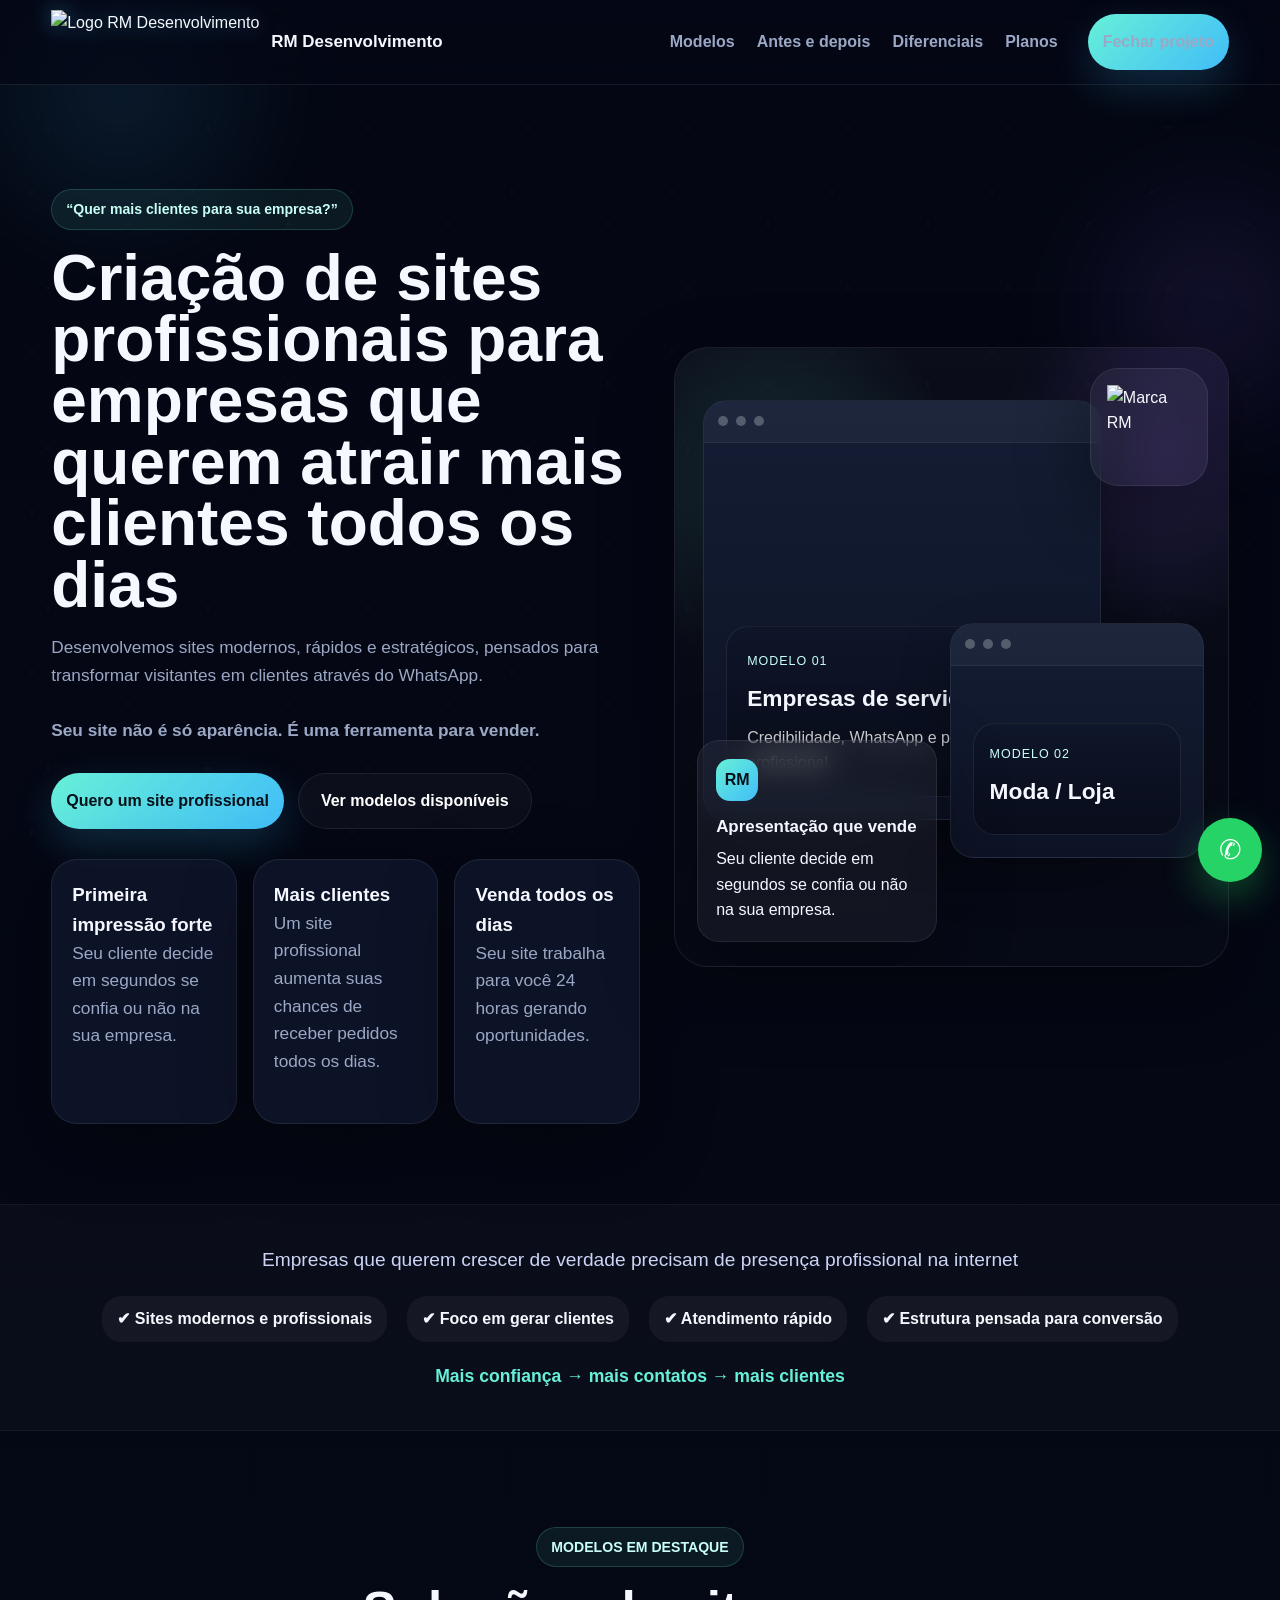
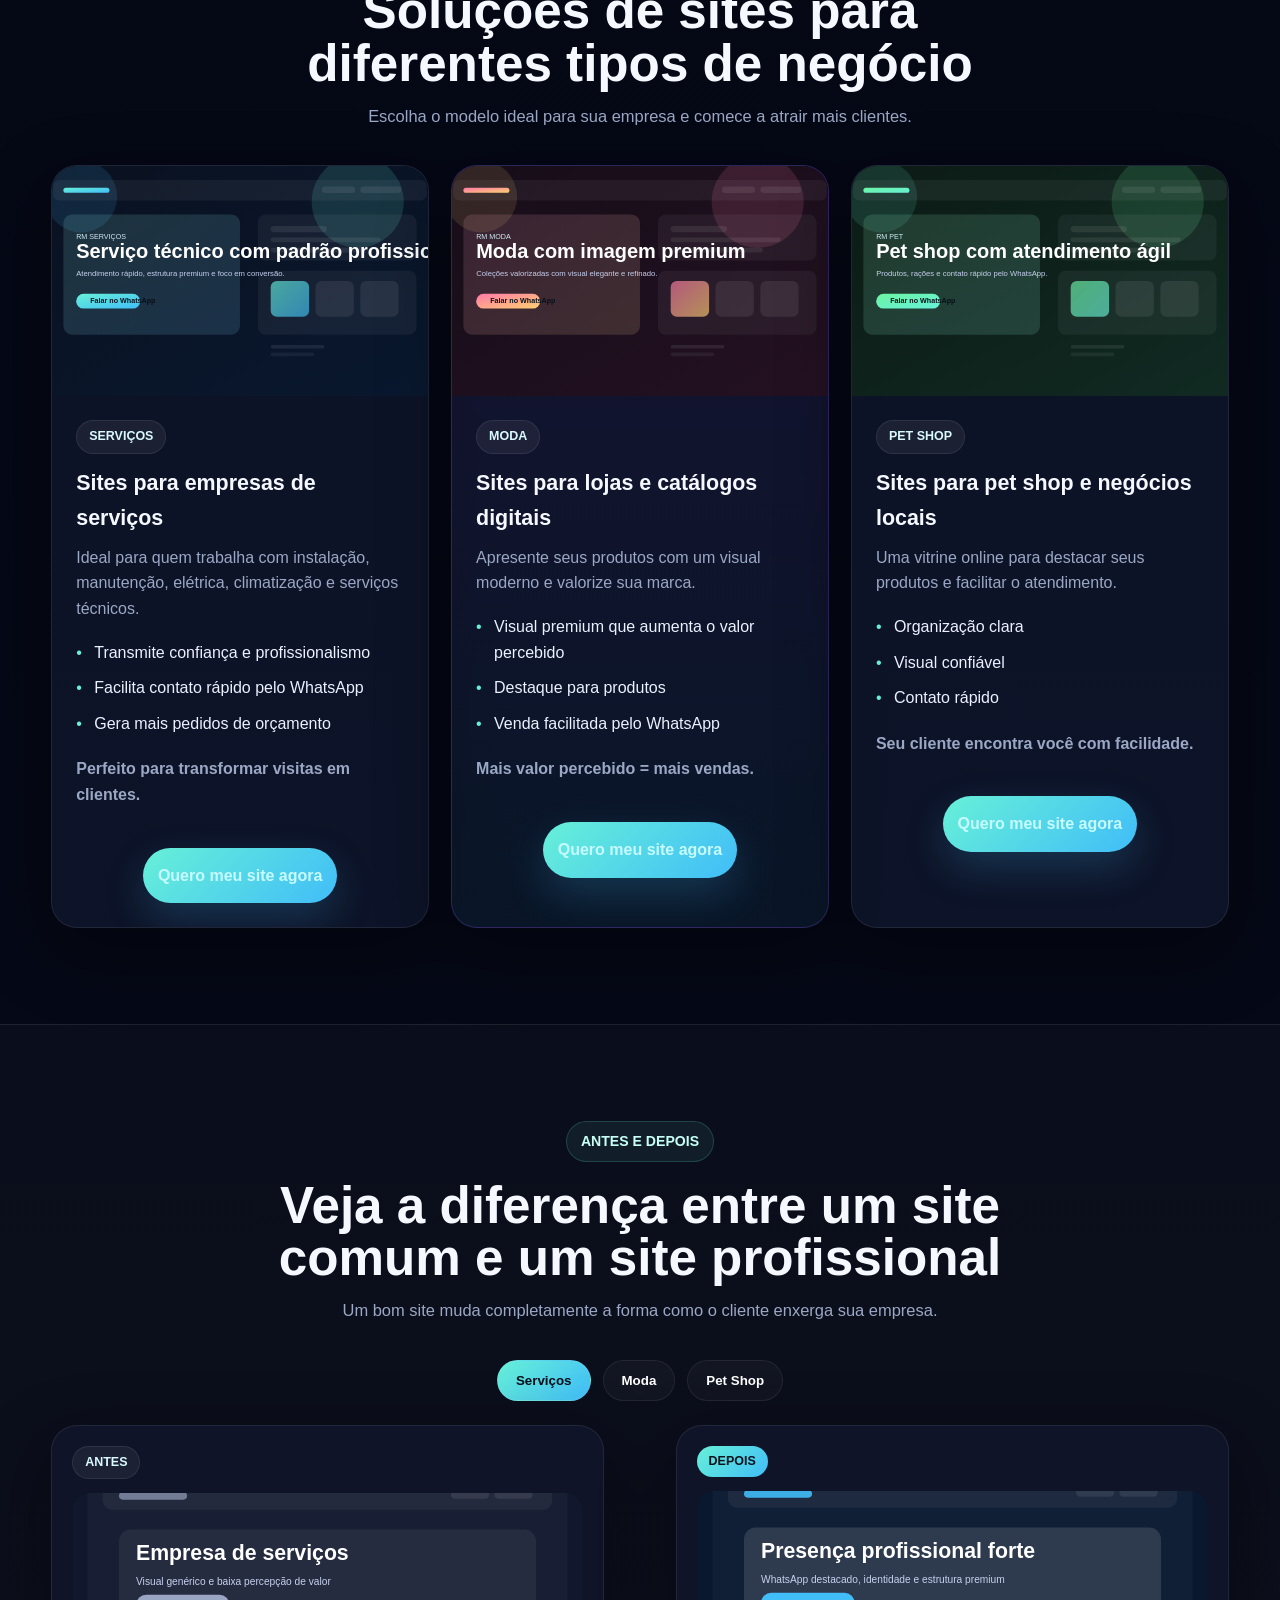
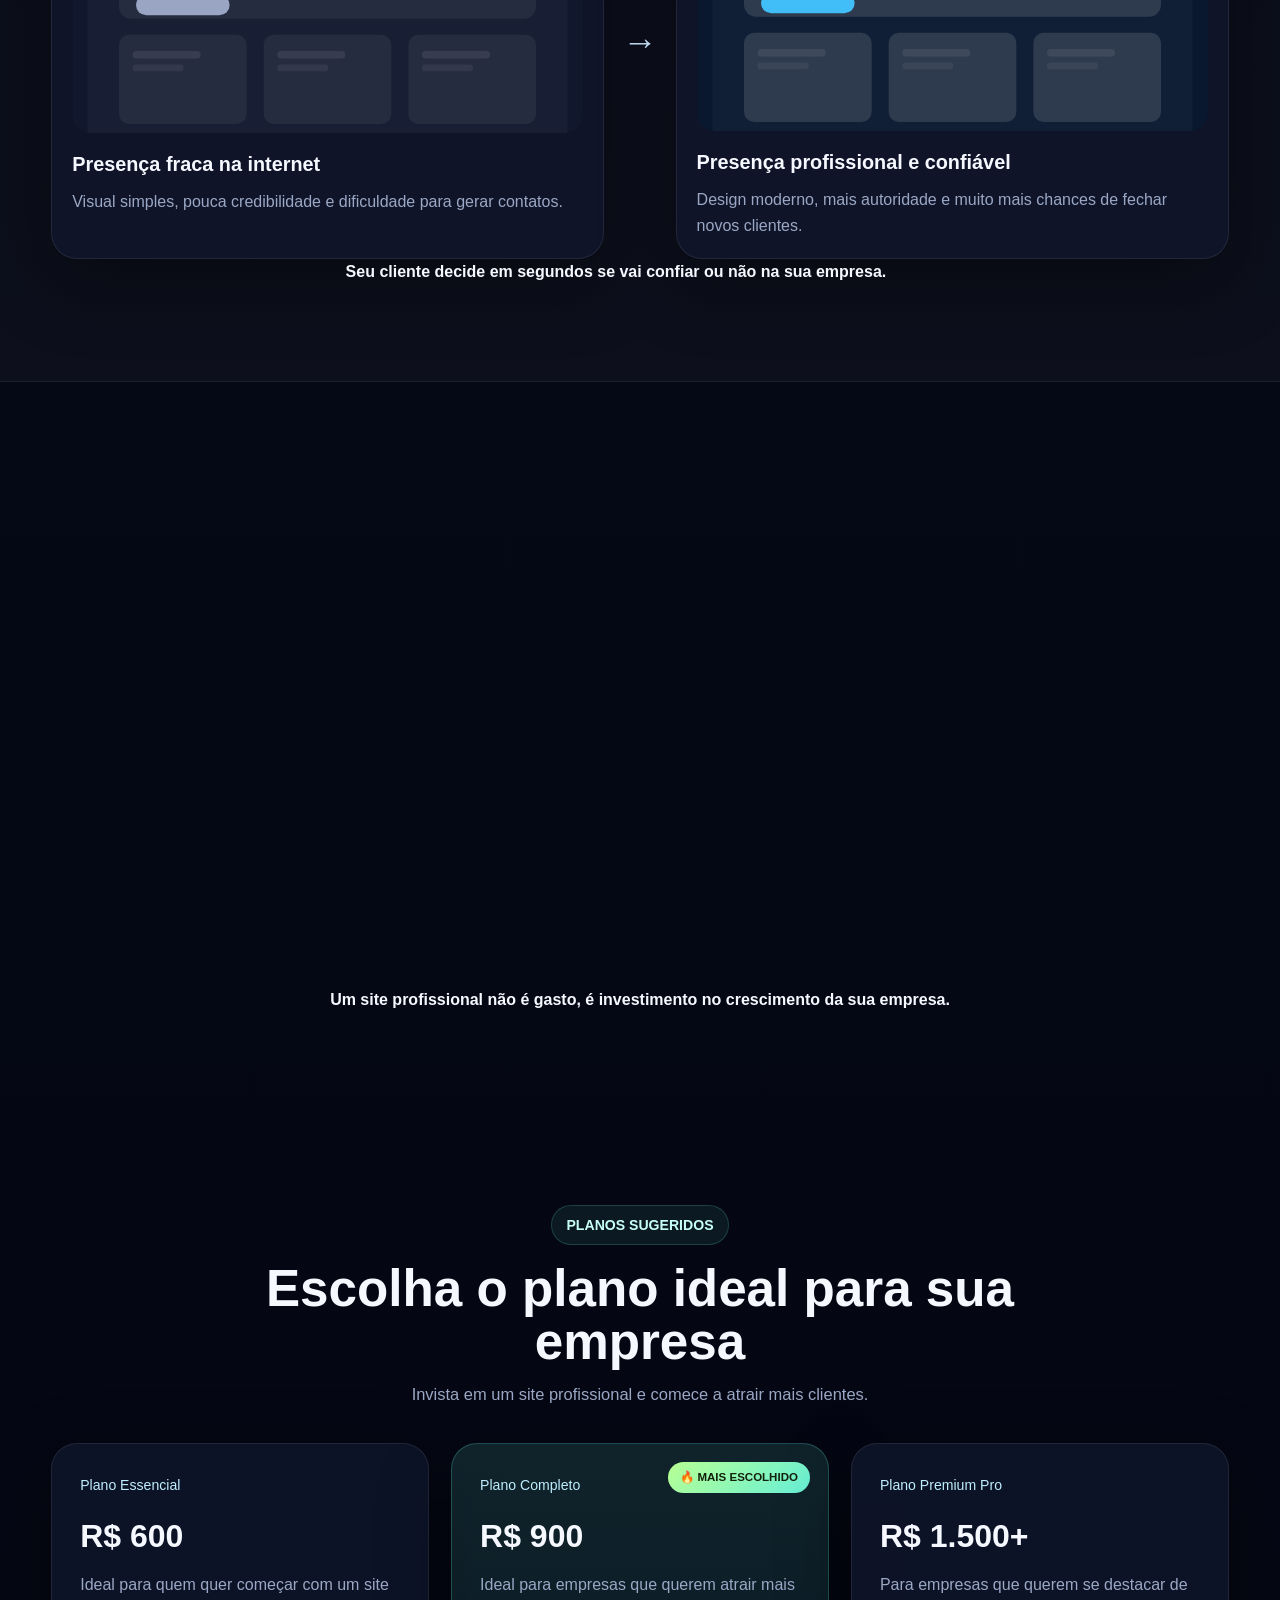
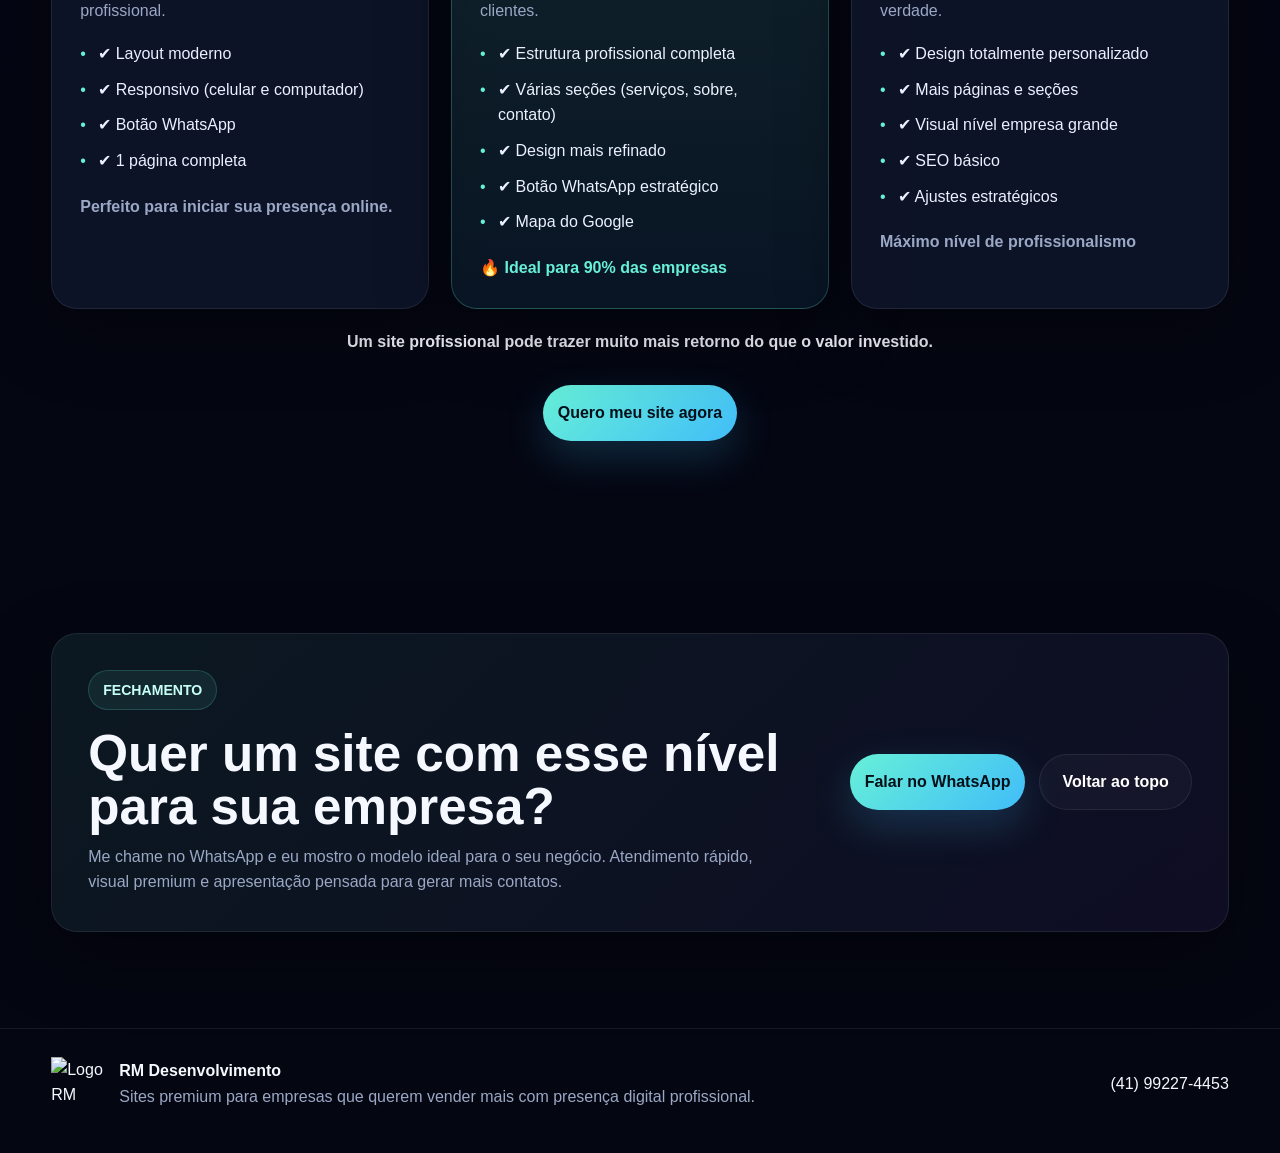
==== commit f7b1c534: "atualizado sessao flutuante ao lado" ====
--- a/index.html
+++ b/index.html
@@ -5,7 +5,7 @@
   <meta name="viewport" content="width=device-width, initial-scale=1.0" />
   <title>RM Desenvolvimento Web</title>
   <meta name="description" content="Criação de sites profissionais para empresas, lojas e negócios locais com foco em conversão pelo WhatsApp." />
-  <link rel="stylesheet" href="../css/style.css" />
+  <link rel="stylesheet" href="css/style.css" />
 </head>
 <body>
   <div class="bg-noise"></div>
@@ -93,9 +93,9 @@
           </div>
 
           <div class="floating floating-note">
-            <span>RM</span>
+           <span>RM</span>
             <strong>Apresentação que vende</strong>
-            <small>Mais autoridade antes mesmo do orçamento</small>
+            <p>Seu cliente decide em segundos se confia ou não na sua empresa.</p>
           </div>
         </div>
       </div>
@@ -394,6 +394,6 @@
 
   <a class="whatsapp-float" href="https://wa.me/5541992274453" target="_blank" rel="noopener" aria-label="WhatsApp">✆</a>
 
-  <script src="../js/script.js"></script>
+  <script src="js/script.js"></script>
 </body>
 </html>
--- a/css/style.css
+++ b/css/style.css
@@ -106,14 +106,20 @@
 }
 
 .brand {
-  display: inline-flex;
+  display: flex;
   align-items: center;
-  gap: 14px;
+  gap: 12px;
 }
 
 .brand-logo {
-  width: 52px;
-  height: 52px;
+  width: auto;
+  height: 65px;
+  filter: drop-shadow(0 0 10px rgba(65,189,248,0.4));;
+  transition: 0.3s;
+}
+
+.brand-logo:hover{
+  transform: scale(1.05s);
 }
 
 .brand-text strong {
@@ -175,6 +181,8 @@
   color: #041019;
   background: linear-gradient(135deg, var(--primary), var(--primary-2));
   box-shadow: 0 16px 42px rgba(65, 189, 248, 0.2);
+  border-radius: 50px;
+  padding: 15px;
 }
 
 .btn-secondary {
@@ -279,6 +287,7 @@
   background: linear-gradient(180deg, rgba(255,255,255,0.03), rgba(255,255,255,0.01));
   box-shadow: var(--shadow);
   overflow: hidden;
+   
 }
 
 .hero-visual::before {
@@ -455,6 +464,43 @@
   font-weight: 700;
 }
 
+.proof {
+  padding: 40px 0;
+  border-top: 1px solid rgba(255,255,255,0.05);
+  border-bottom: 1px solid rgba(255,255,255,0.05);
+  background: rgba(255,255,255,0.02);
+}
+
+.proof-content {
+  text-align: center;
+}
+
+.proof-title {
+  font-size: 1.2rem;
+  margin-bottom: 20px;
+  color: #cbd5f5;
+}
+
+.proof-items {
+  display: flex;
+  flex-wrap: wrap;
+  justify-content: center;
+  gap: 20px;
+  font-weight: 700;
+  margin-bottom: 20px;
+}
+
+.proof-items span {
+  background: rgba(255,255,255,0.05);
+  padding: 10px 15px;
+  border-radius: 20px;
+}
+
+.proof-highlight {
+  font-size: 1.1rem;
+  color: #67f0d8;
+}
+
 .section {
   padding: 96px 0;
 }
@@ -520,6 +566,10 @@
 
 .model-content {
   padding: 24px;
+  
+}
+.model-content a{
+  margin-top: 10px;
 }
 
 .chip {
@@ -601,6 +651,10 @@
 
 .compare-wrapper {
   position: relative;
+}
+
+.compare-wrapper strong{
+  margin-left: 25%;
 }
 
 .compare-panel {
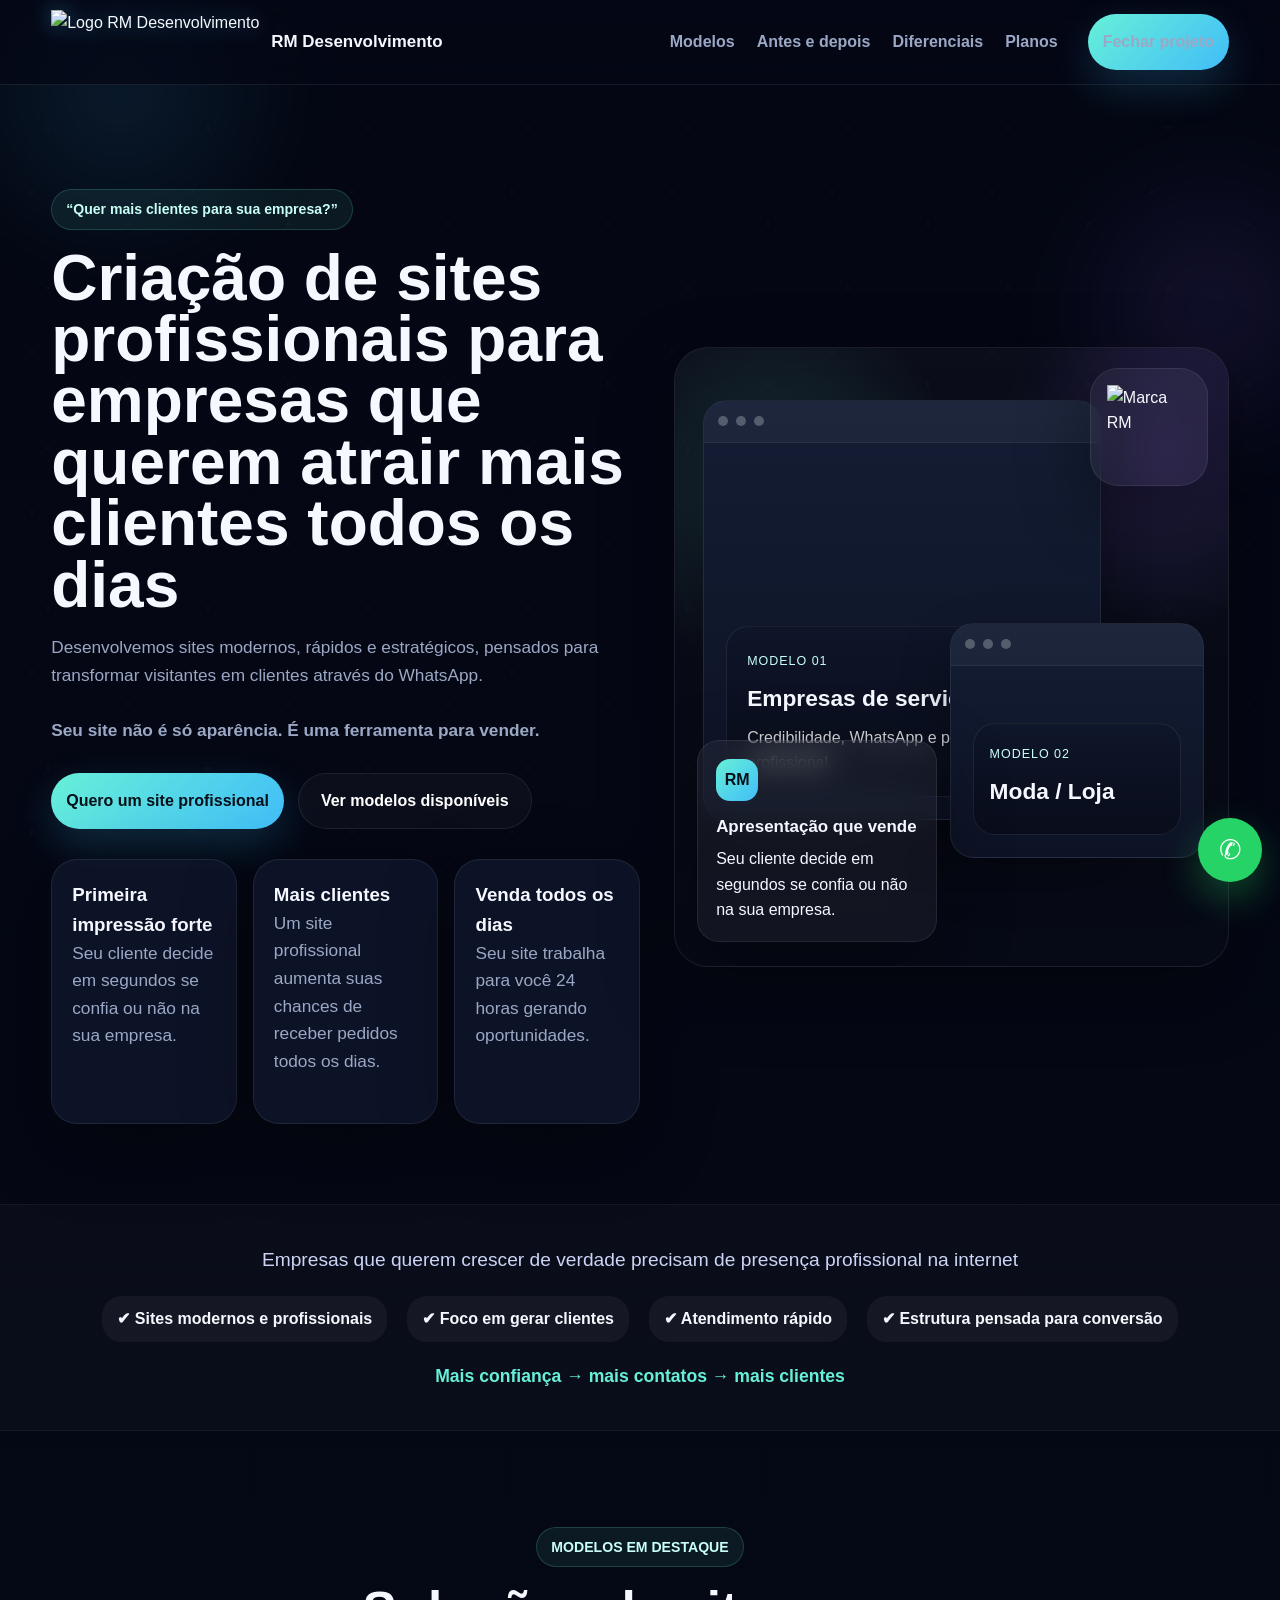
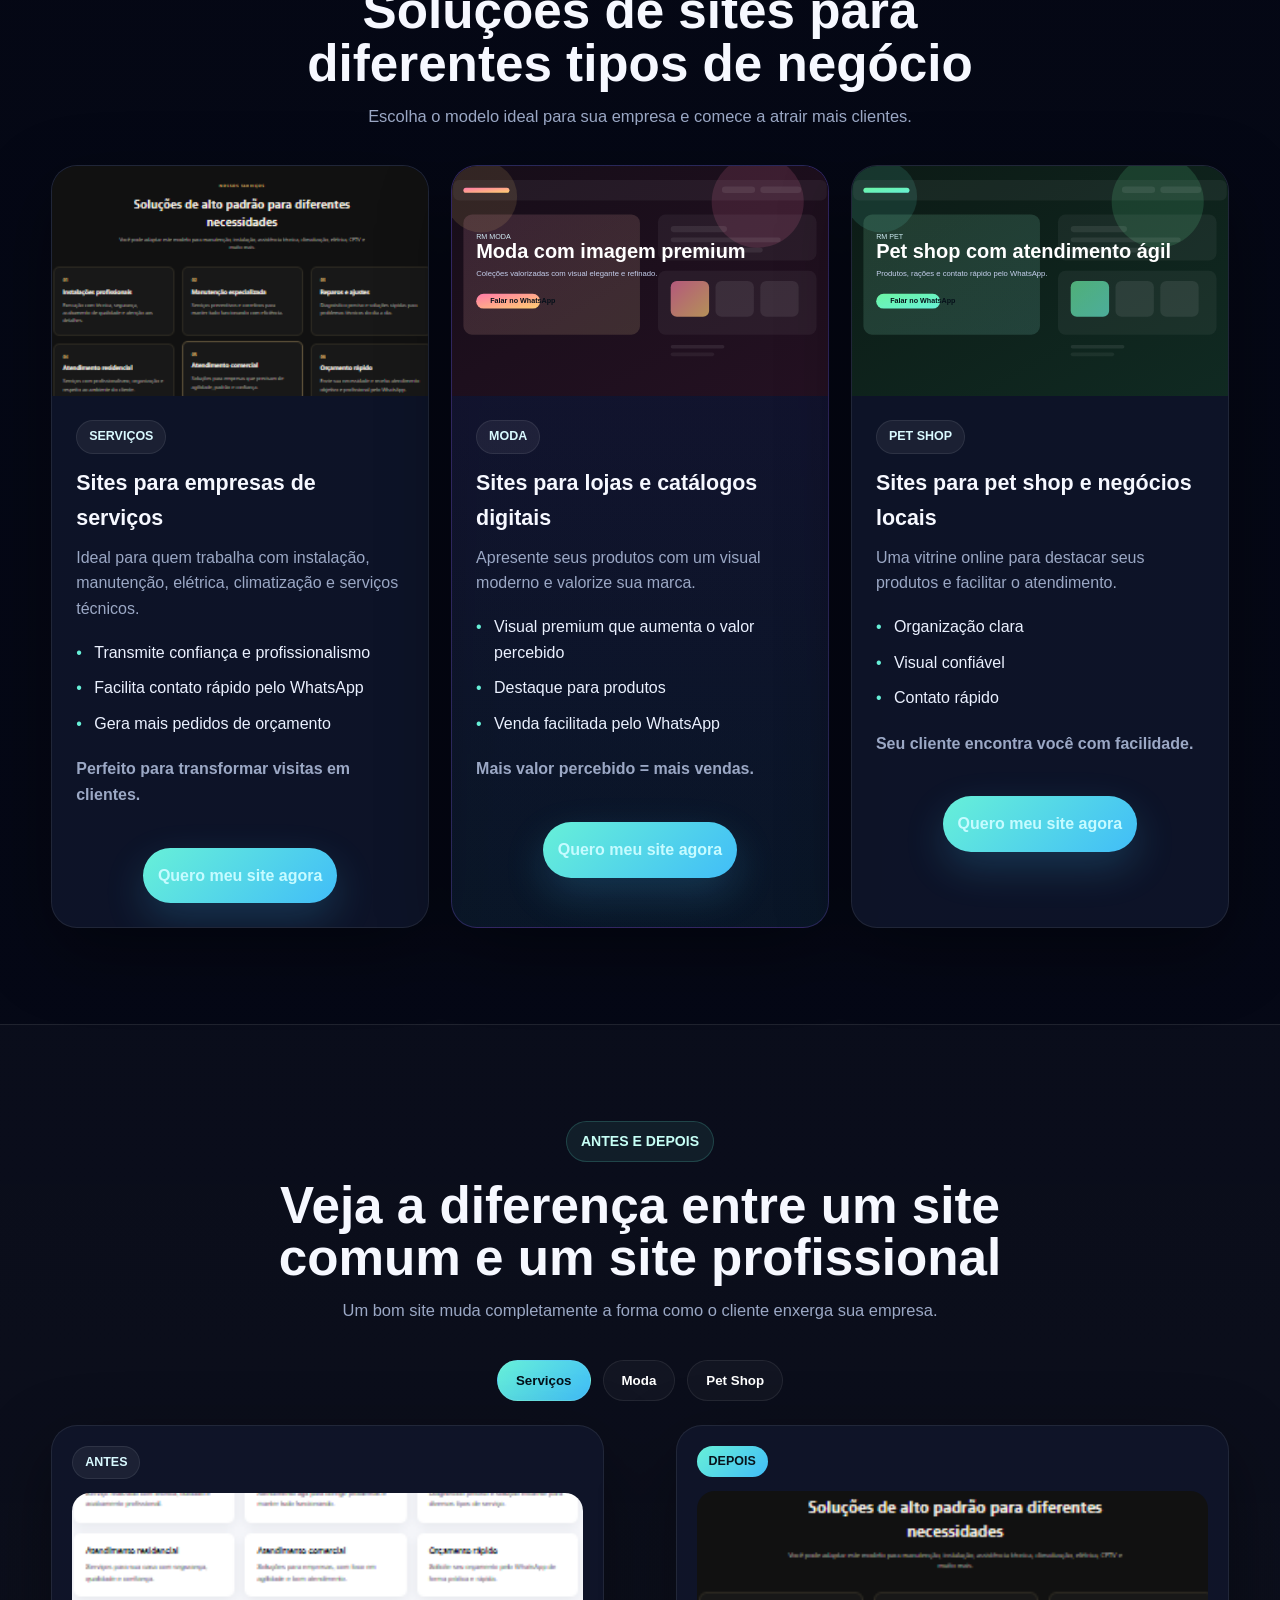
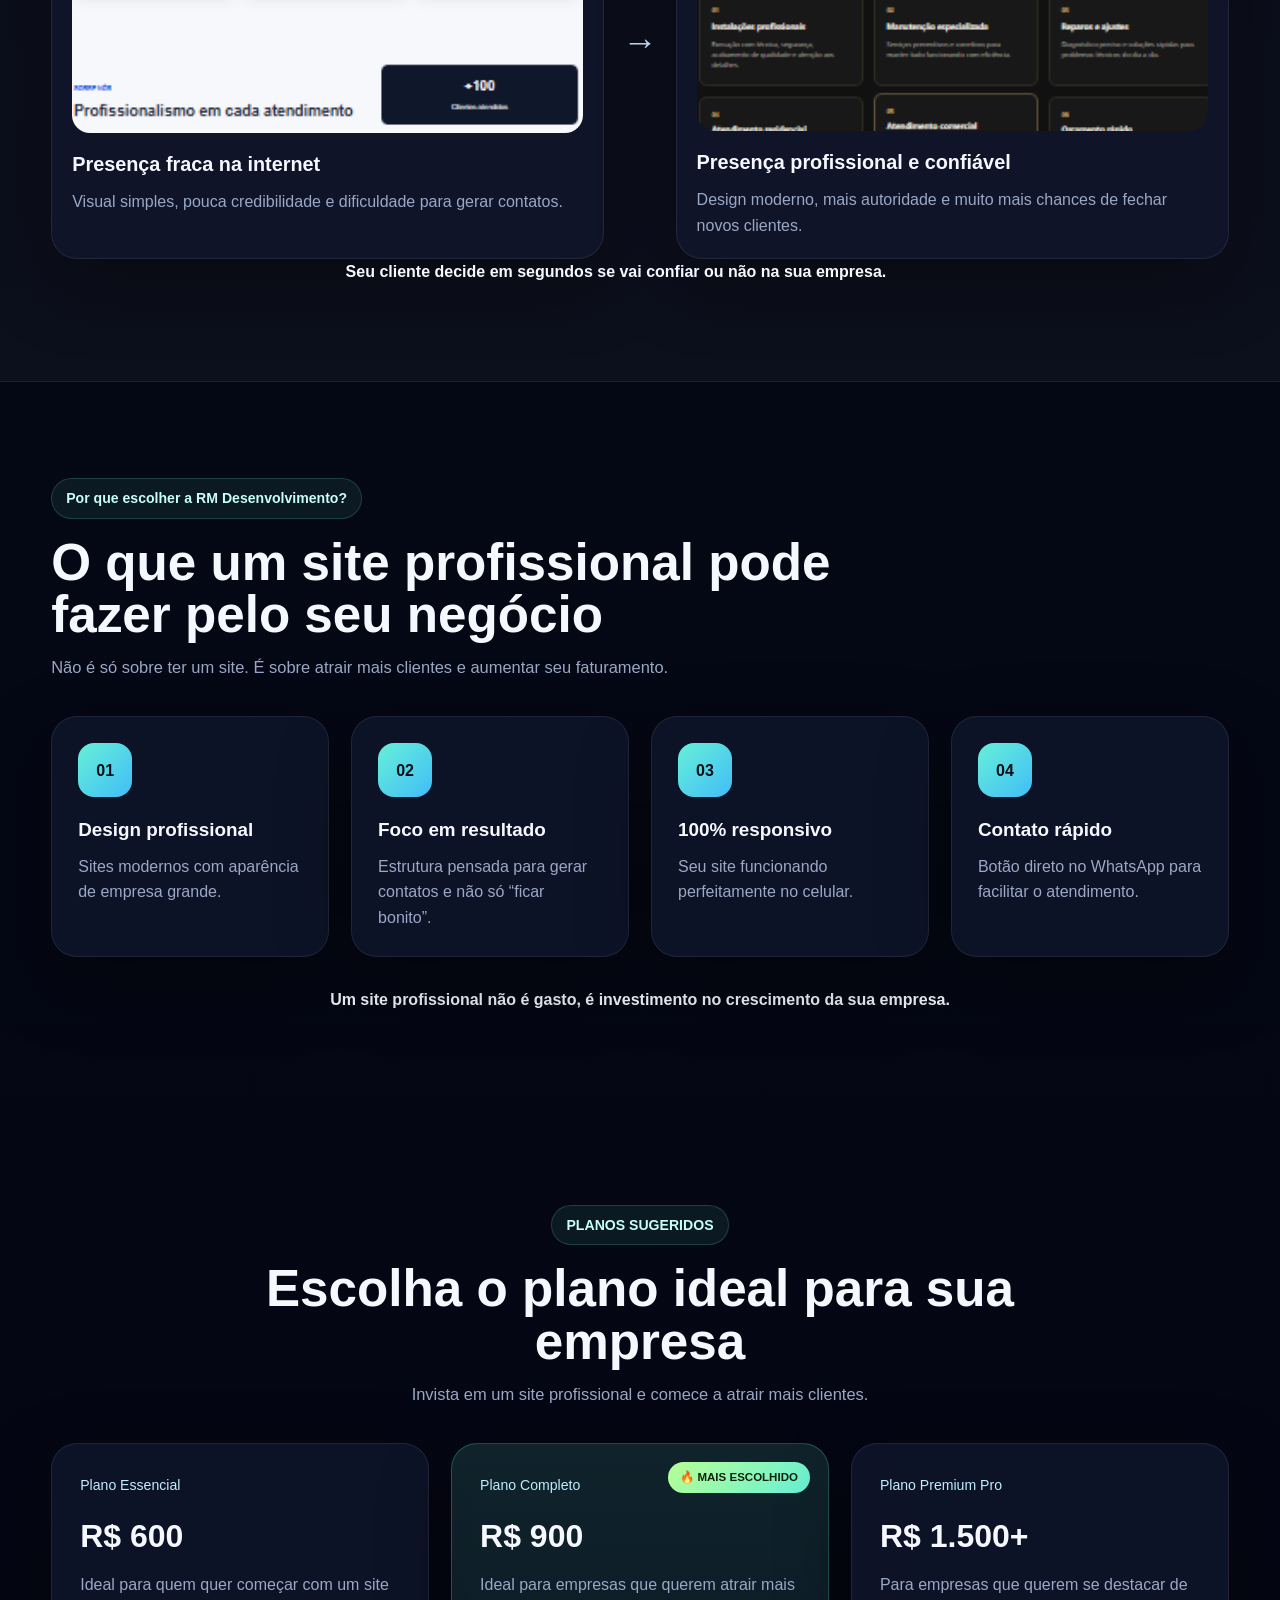
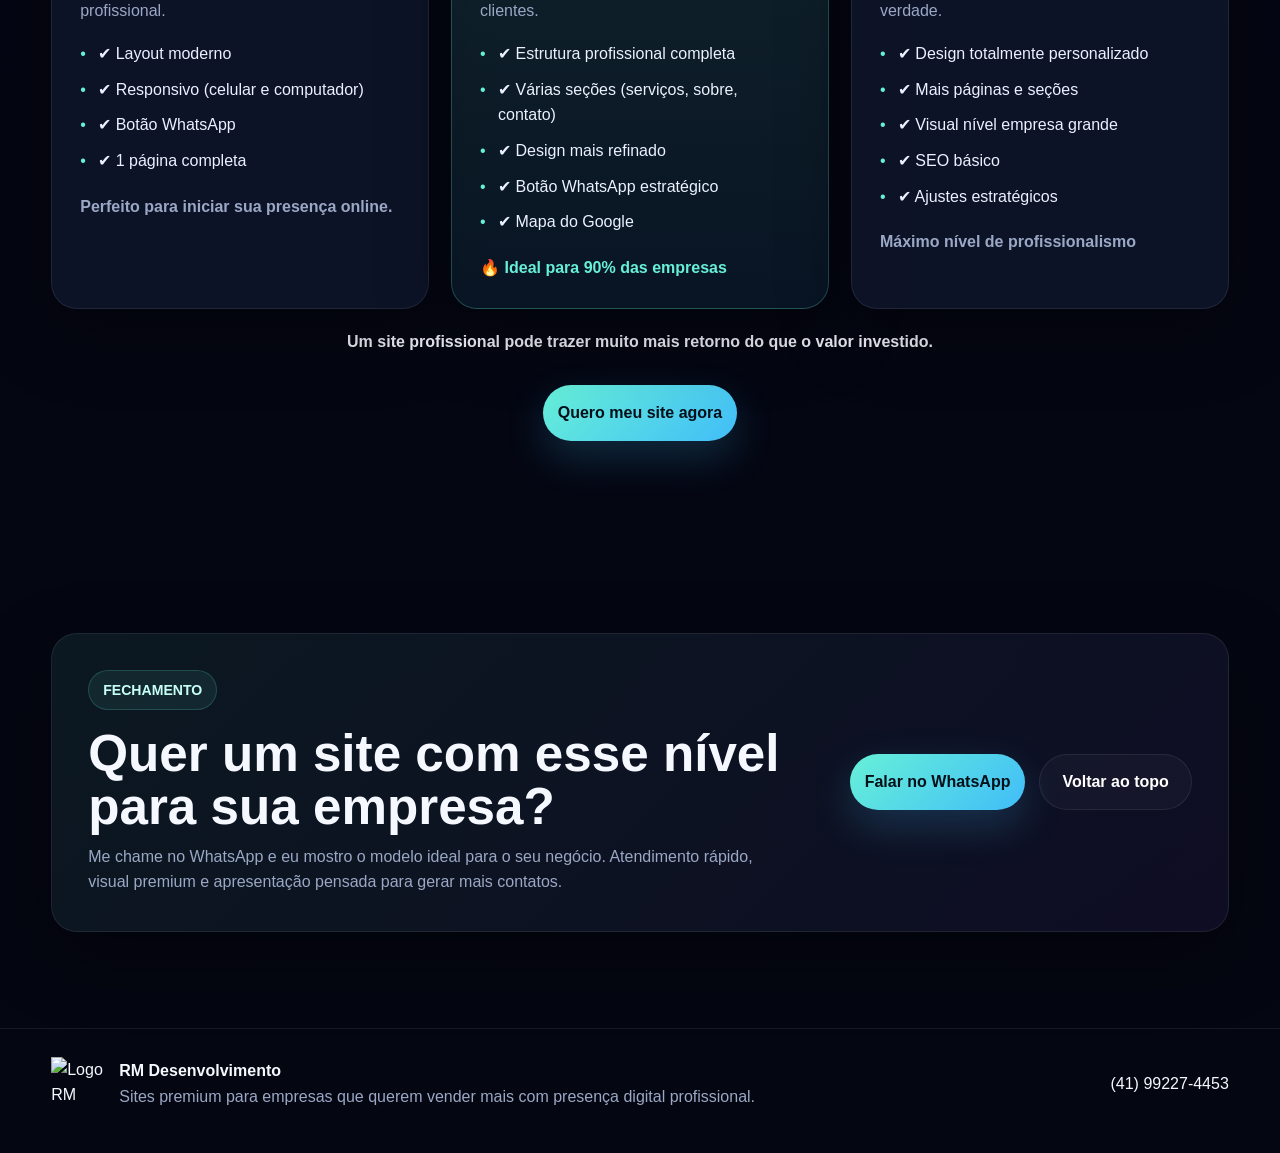
==== commit 0b96c5aa: "Update index.html" ====
--- a/index.html
+++ b/index.html
@@ -132,7 +132,7 @@
 
         <div class="models-grid">
           <article class="model-card reveal">
-            <img src="assets/modelo-servicos.svg" alt="Modelo de site para serviços" class="model-thumb" />
+            <img src="assets/servico-premium.png" alt="Modelo de site para serviços" class="model-thumb" />
             <div class="model-content">
               <span class="chip">SERVIÇOS</span>
               <h3>Sites para empresas de serviços</h3>
@@ -213,14 +213,14 @@
           <article class="compare-panel active" data-panel="servicos">
             <div class="compare-card before">
               <span class="compare-label">ANTES</span>
-              <img src="assets/antes-servicos.svg" alt="Antes site de serviços" />
+              <img src="assets/servico-simples.png" alt="Antes site de serviços" />
               <h3>Presença fraca na internet</h3>
               <p>Visual simples, pouca credibilidade e dificuldade para gerar contatos.</p>
             </div>
             <div class="compare-arrow">→</div>
             <div class="compare-card after">
               <span class="compare-label highlight">DEPOIS</span>
-              <img src="assets/depois-servicos.svg" alt="Depois site de serviços" />
+              <img src="assets/servico-premium.png" alt="Depois site de serviços" />
               <h3>Presença profissional e confiável</h3>
               <p>Design moderno, mais autoridade e muito mais chances de fechar novos clientes.</p>
             </div>
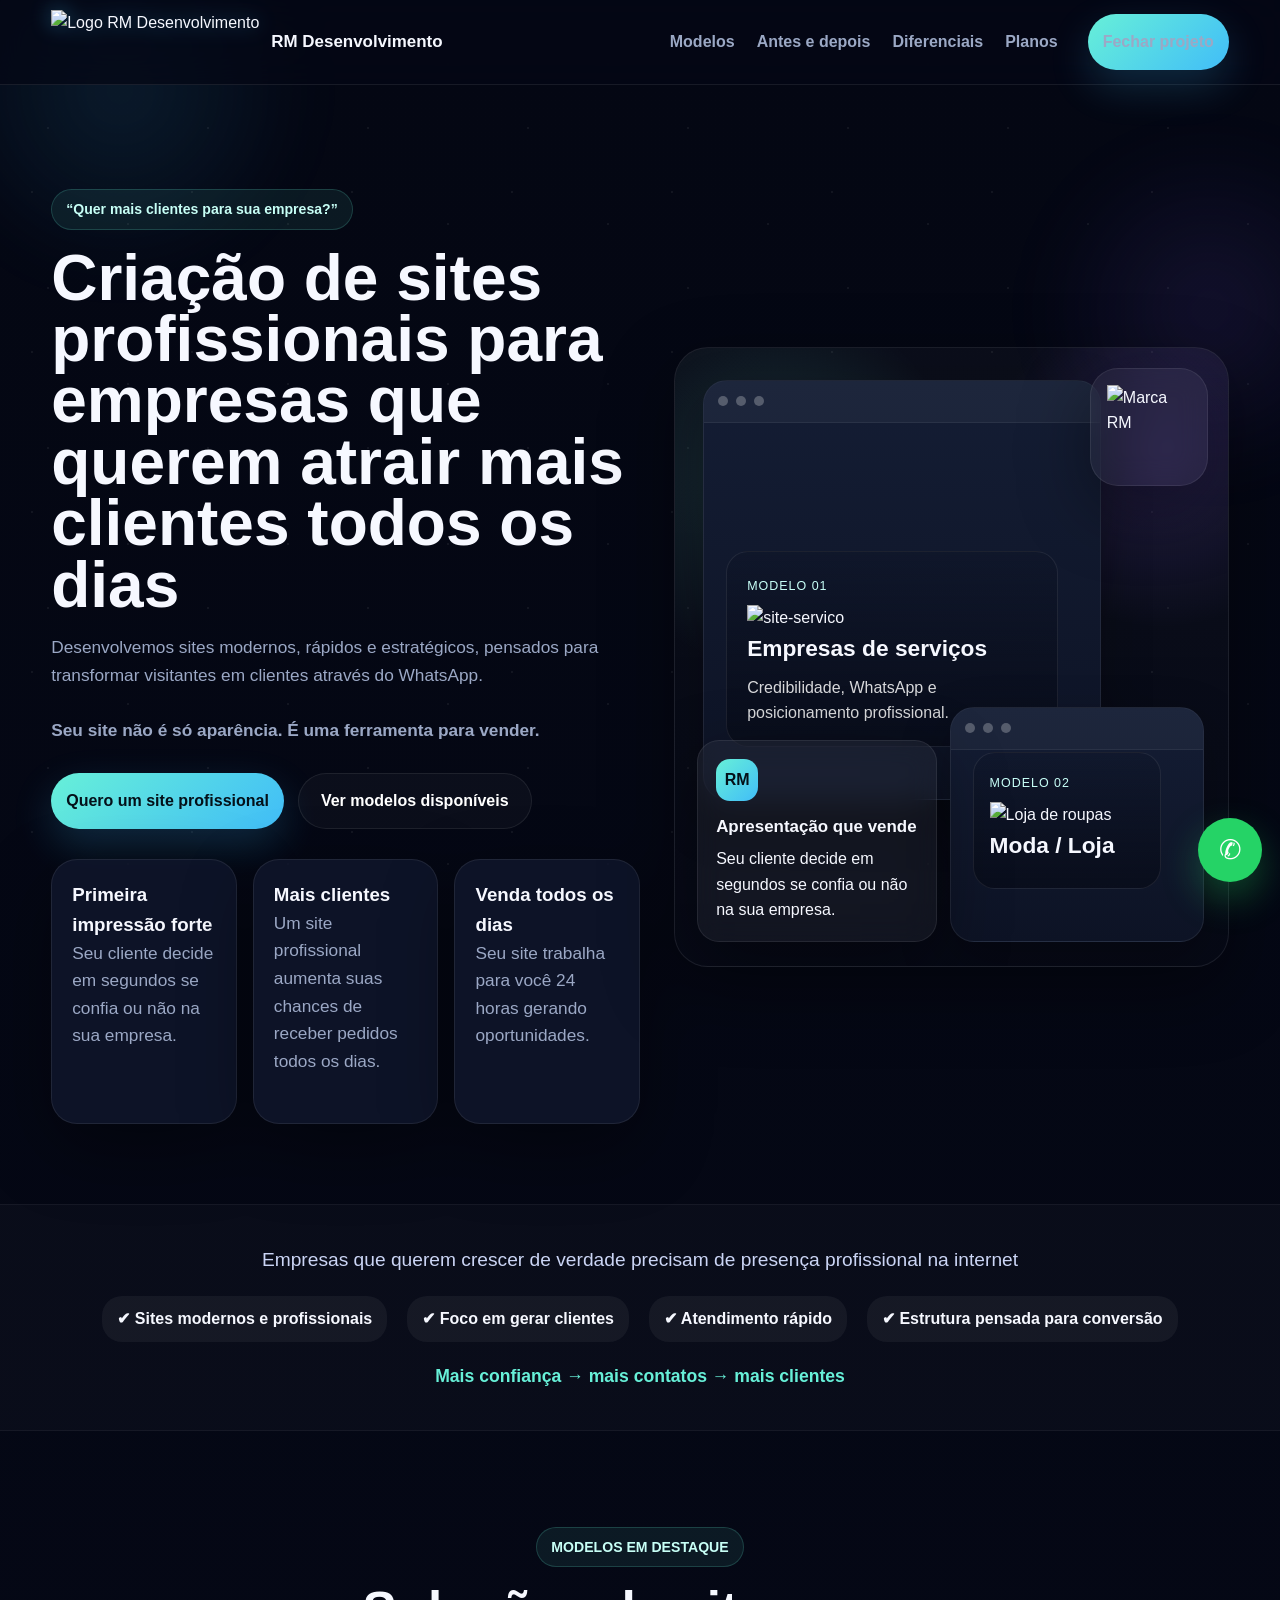
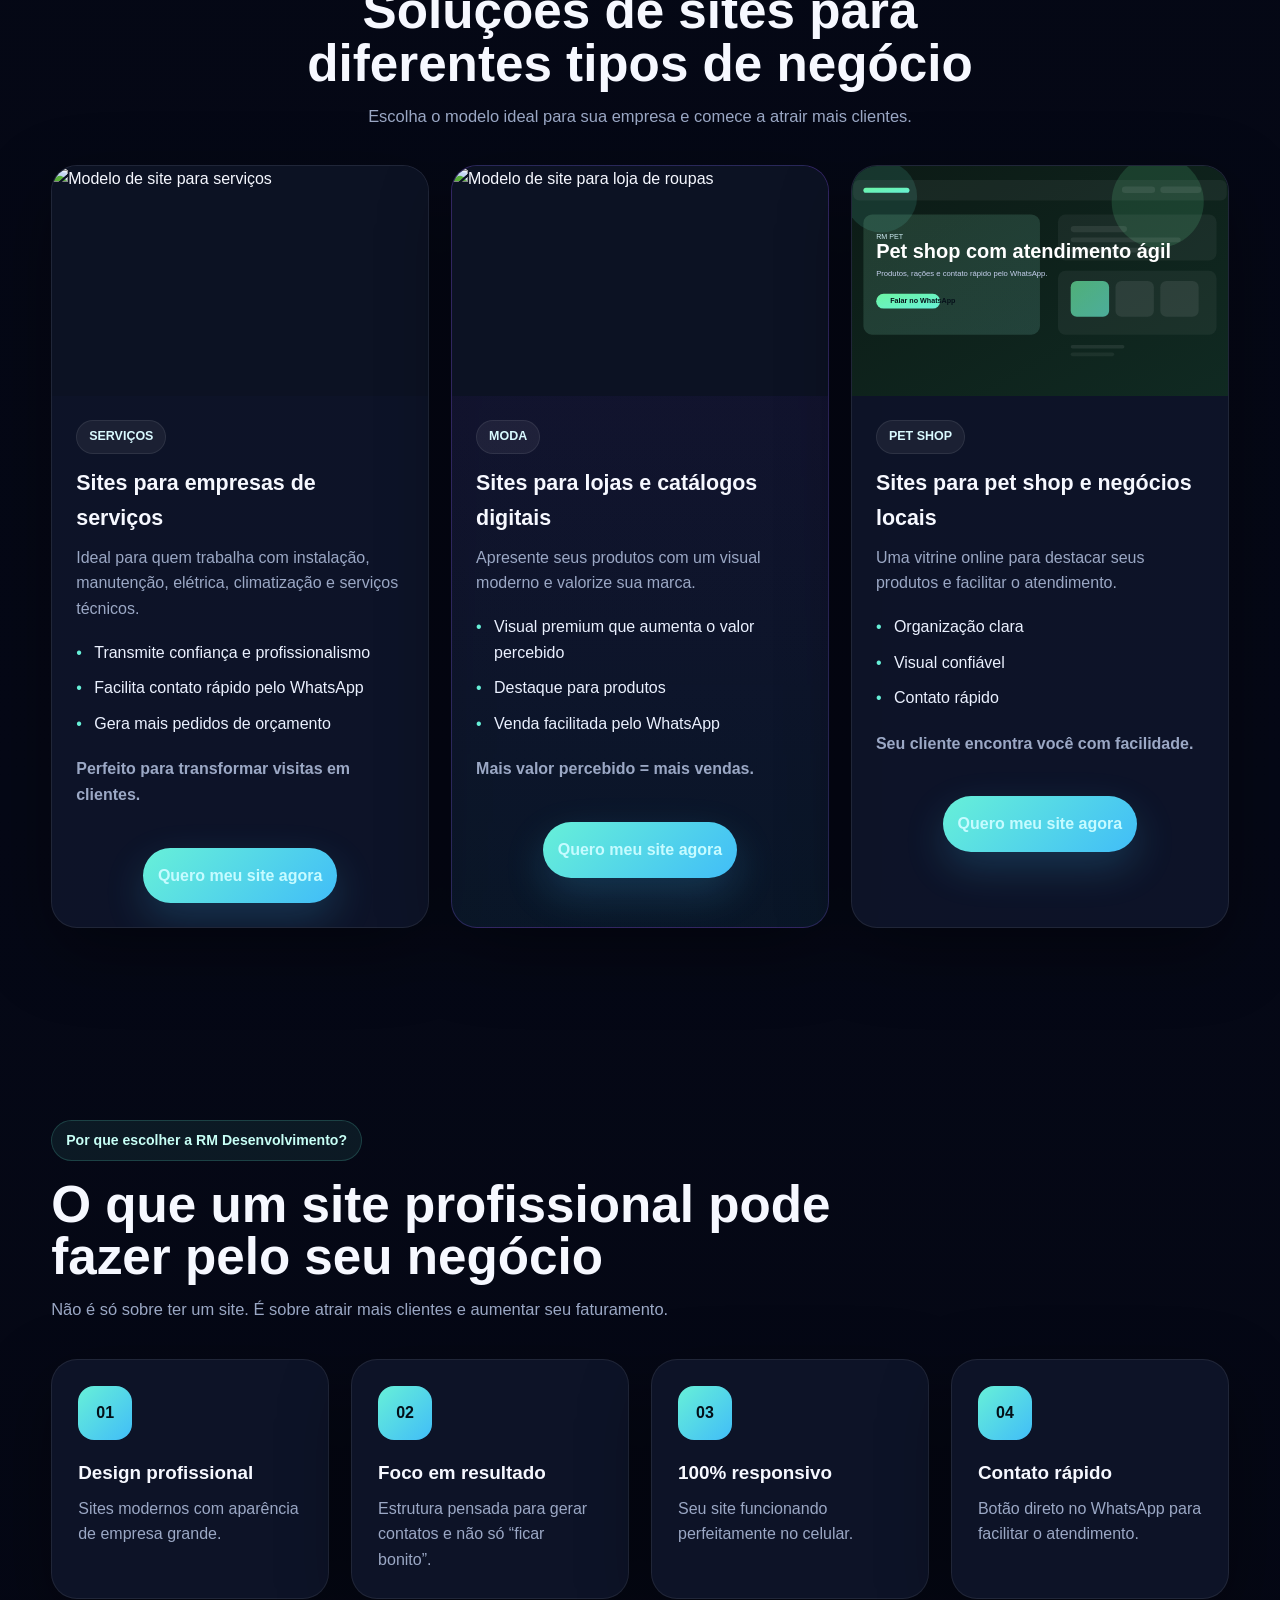
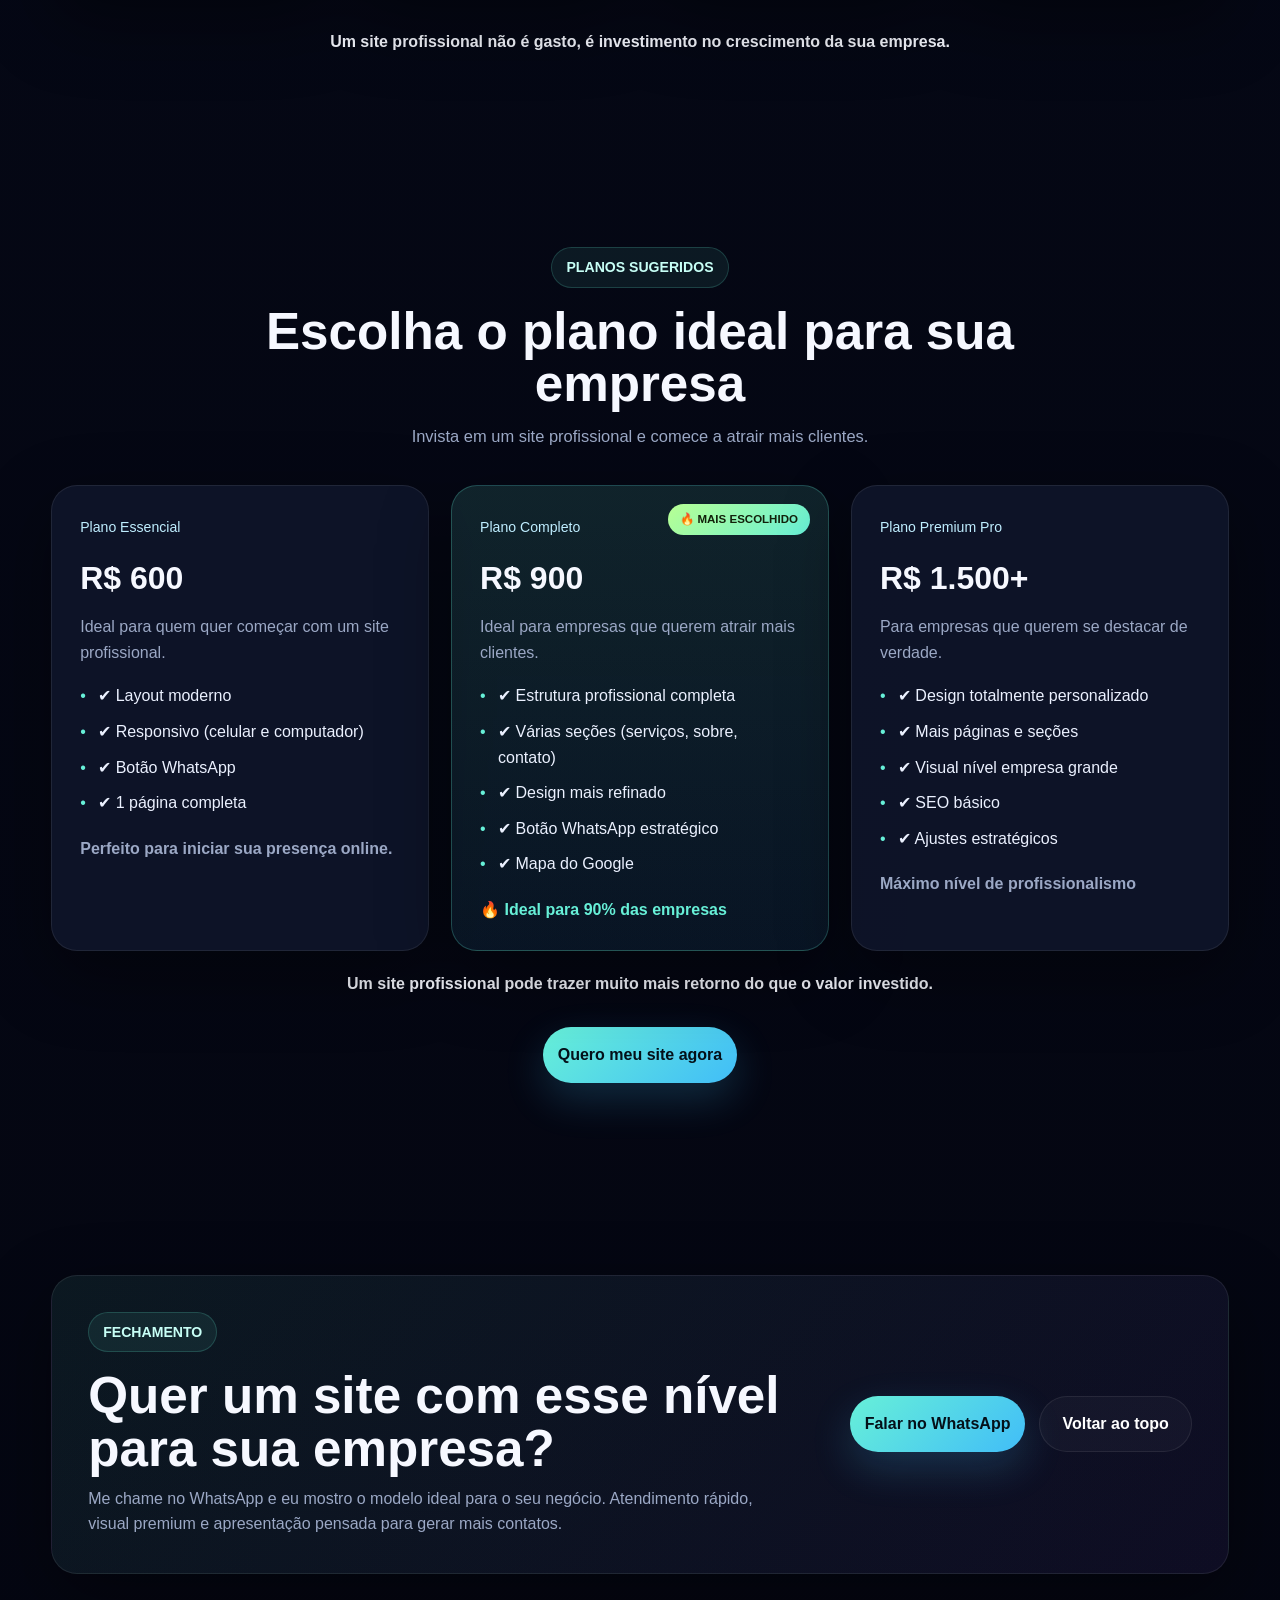
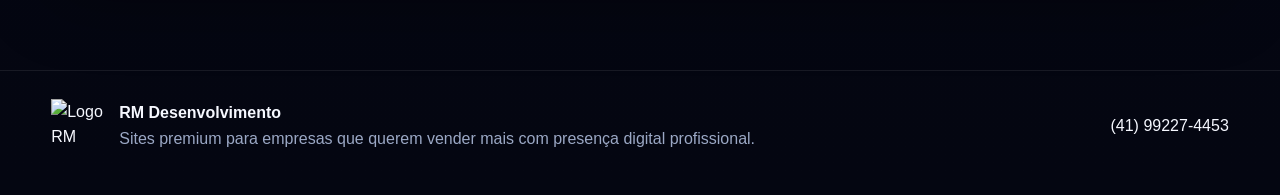
==== commit 32a44b75: "kk" ====
--- a/index.html
+++ b/index.html
@@ -66,6 +66,7 @@
         </div>
         
         <!-- div flutuante ao lado -->
+         
         <div class="hero-visual reveal">
           <div class="floating floating-logo">
             <img src="assets/logo.png" alt="Marca RM" />
@@ -76,6 +77,7 @@
             <div class="device-body image-service">
               <div class="device-overlay">
                 <small>MODELO 01</small>
+                <img src="assets/site-servico.png" alt="site-servico">
                 <h3>Empresas de serviços</h3>
                 <p>Credibilidade, WhatsApp e posicionamento profissional.</p>
               </div>
@@ -87,6 +89,7 @@
             <div class="device-body image-fashion">
               <div class="device-overlay mini">
                 <small>MODELO 02</small>
+                <img src="assets/site-roupas.png" alt="Loja de roupas">
                 <h3>Moda / Loja</h3>
               </div>
             </div>
@@ -132,7 +135,7 @@
 
         <div class="models-grid">
           <article class="model-card reveal">
-            <img src="assets/servico-premium.png" alt="Modelo de site para serviços" class="model-thumb" />
+            <img src="assets/site-servico.png" alt="Modelo de site para serviços" class="model-thumb" />
             <div class="model-content">
               <span class="chip">SERVIÇOS</span>
               <h3>Sites para empresas de serviços</h3>
@@ -152,7 +155,7 @@
           </article>
 
           <article class="model-card featured reveal">
-            <img src="assets/modelo-moda.svg" alt="Modelo de site para loja de roupas" class="model-thumb" />
+            <img src="assets/site-roupas.png" alt="Modelo de site para loja de roupas" class="model-thumb" />
             <div class="model-content">
               <span class="chip">MODA</span>
               <h3>Sites para lojas e catálogos digitais</h3>
@@ -195,6 +198,7 @@
     </section>
 
 <!-- Antes e depois -->
+ <!--
     <section class="section section-dark" id="antes-depois">
       <div class="container">
         <div class="section-head center reveal">
@@ -261,7 +265,7 @@
         </div>
       </div>
     </section>
-
+-->
     <section class="section" id="diferenciais">
       <div class="container">
         <div class="section-head reveal">
--- a/css/style.css
+++ b/css/style.css
@@ -359,6 +359,7 @@
 
 .device {
   position: absolute;
+  display: grid;
   overflow: hidden;
   border-radius: 24px;
   border: 1px solid rgba(255,255,255,0.08);
@@ -370,14 +371,14 @@
   width: 72%;
   height: 68%;
   left: 28px;
-  top: 52px;
+  top: 32px;
 }
 
 .side-device {
   width: 46%;
   height: 38%;
   right: 24px;
-  bottom: 108px;
+  bottom: 24px;
 }
 
 .device-top {
@@ -406,6 +407,7 @@
 
 .image-service {
   background-image: url('assets/modelo-servicos.svg');
+  
 }
 
 .image-fashion {
@@ -415,8 +417,8 @@
 .device-overlay {
   position: absolute;
   left: 22px;
-  right: 22px;
-  bottom: 22px;
+  right: 42px;
+  bottom: 10px;
   padding: 20px;
   border-radius: 22px;
   background: linear-gradient(180deg, rgba(8, 12, 25, 0.15), rgba(8, 12, 25, 0.78));
@@ -425,6 +427,8 @@
 
 .device-overlay.mini {
   padding: 16px;
+  
+  
 }
 
 .device-overlay small {
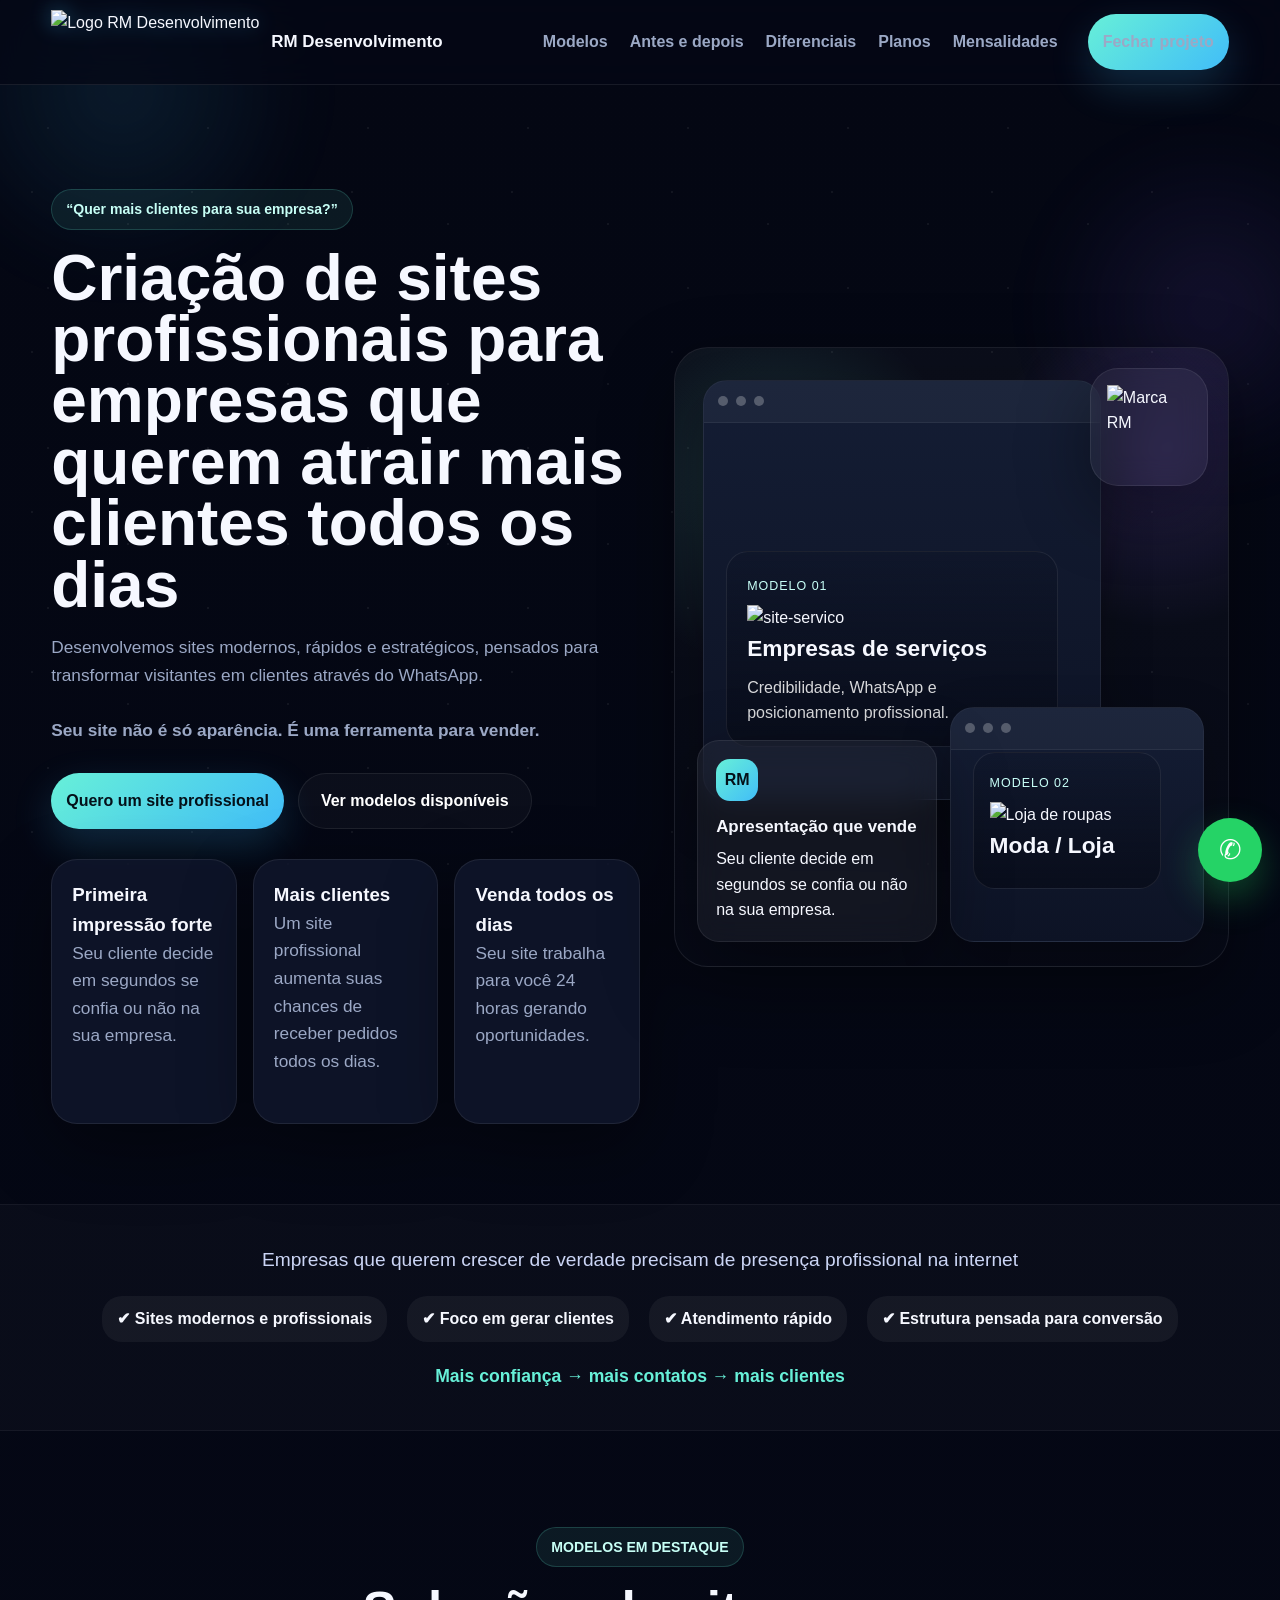
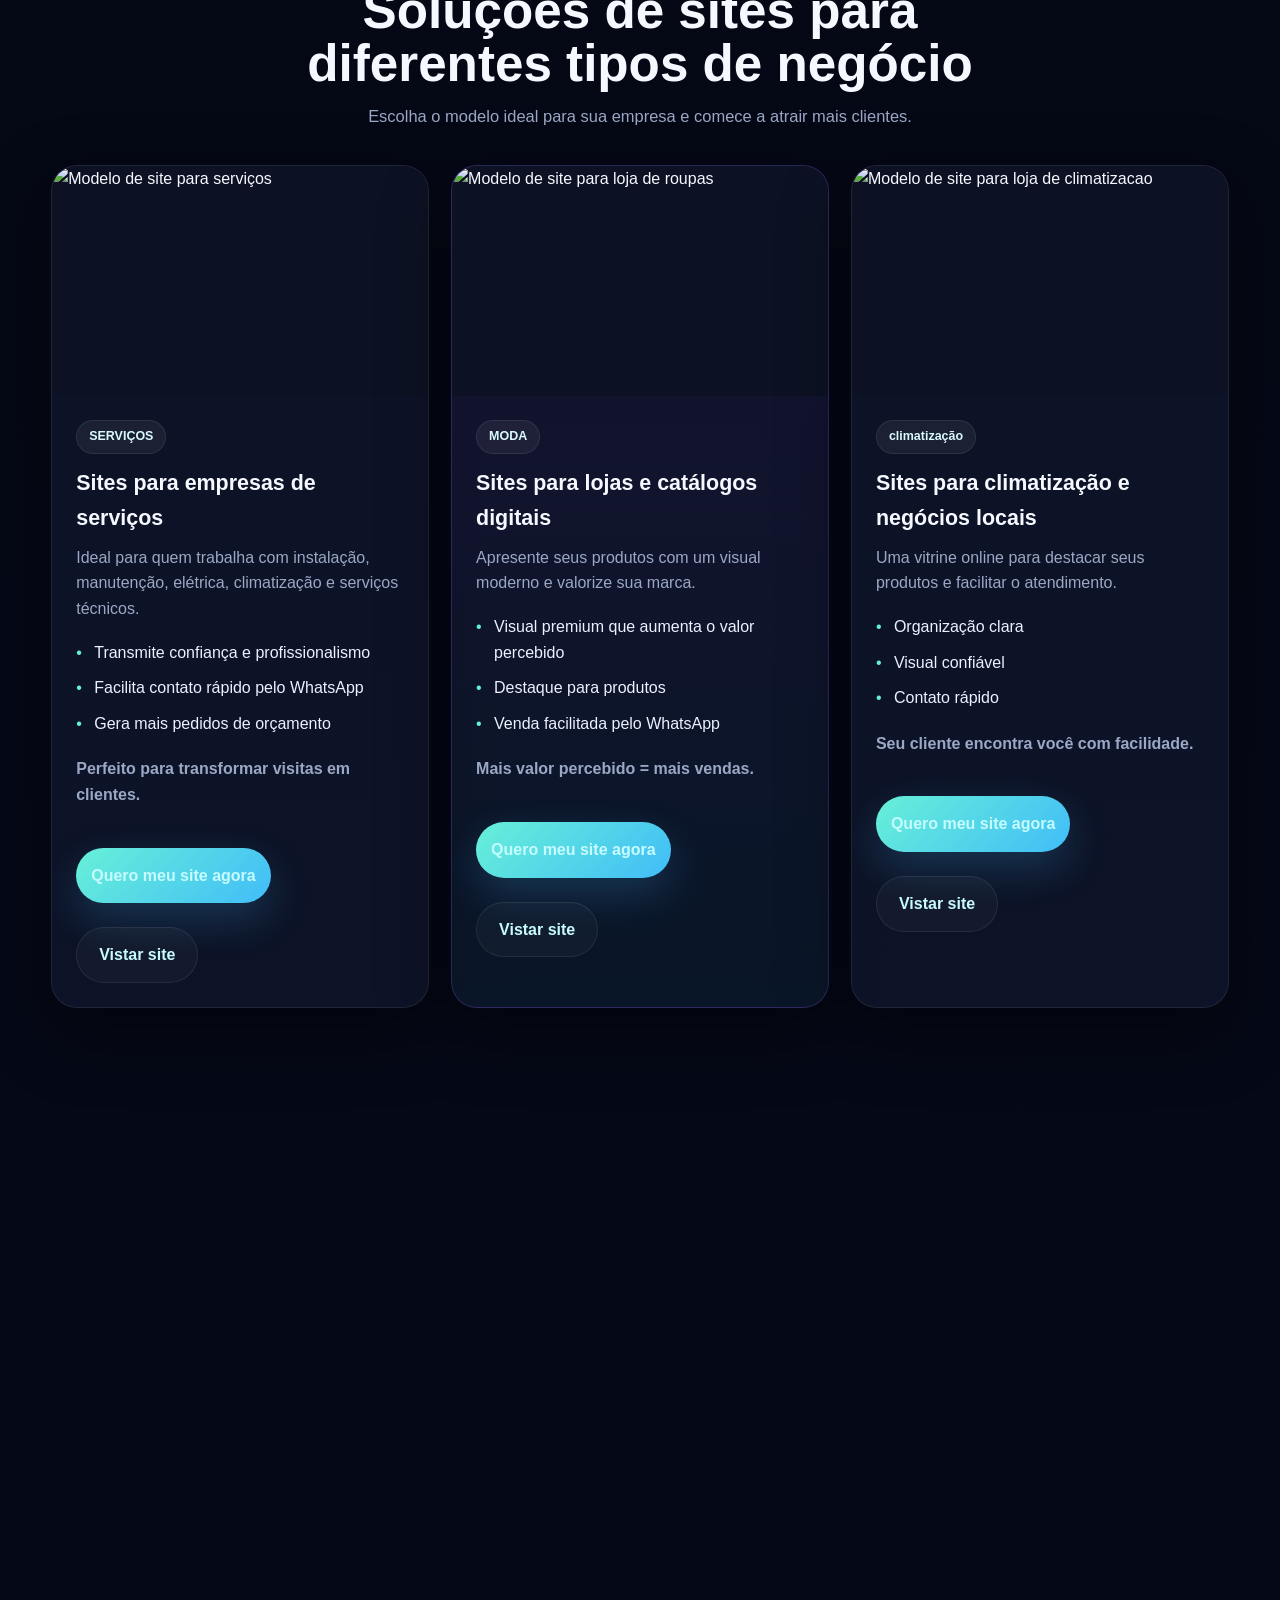
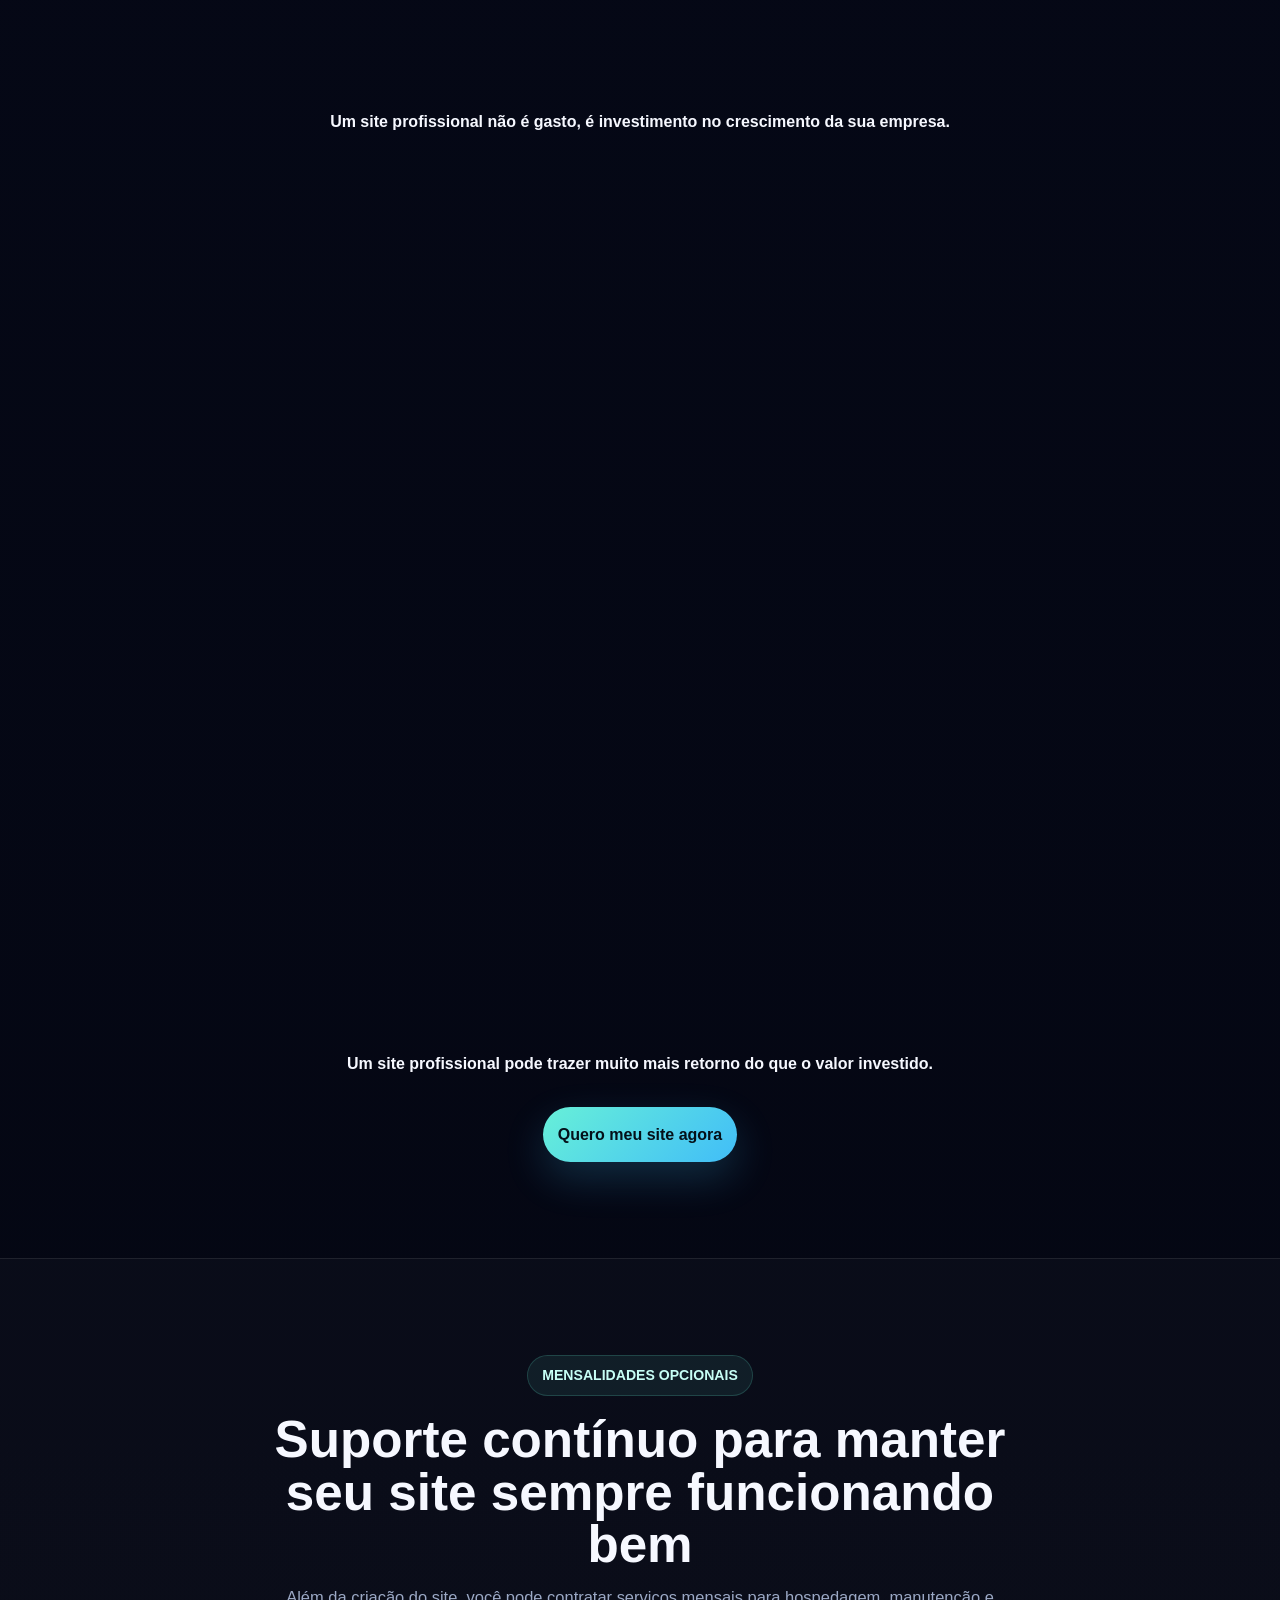
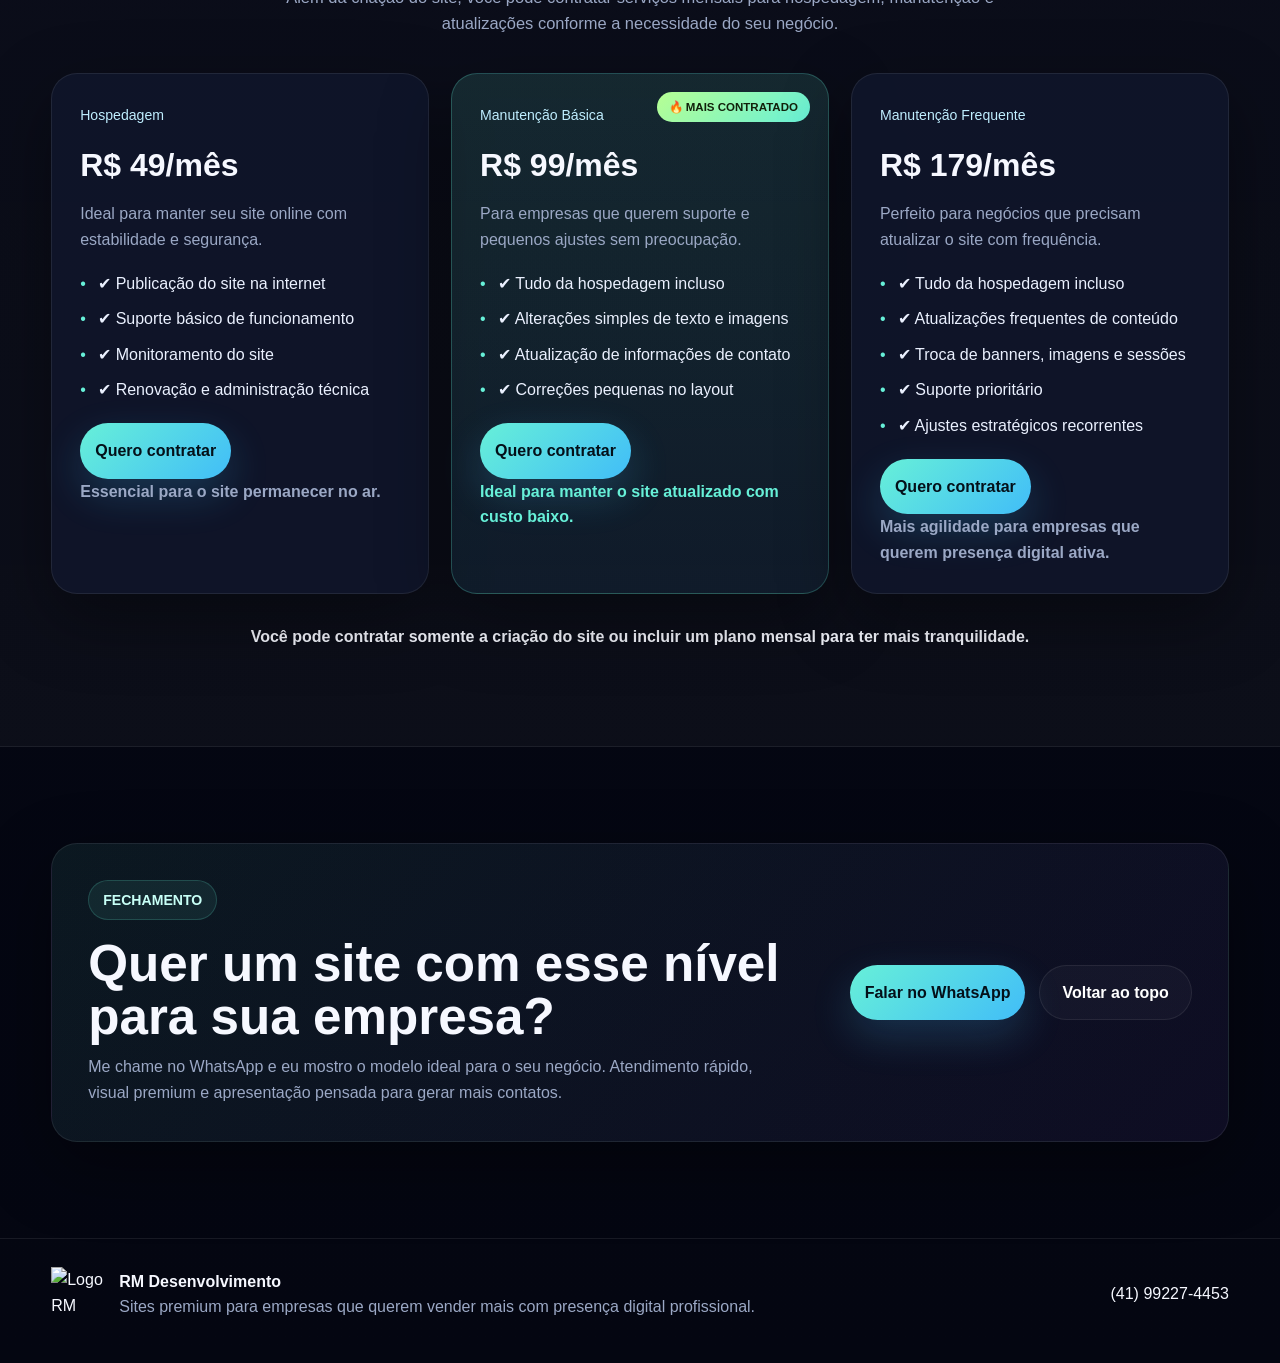
==== commit 78b72ac4: "atualização" ====
--- a/index.html
+++ b/index.html
@@ -31,6 +31,7 @@
         <a href="#antes-depois">Antes e depois</a>
         <a href="#diferenciais">Diferenciais</a>
         <a href="#planos">Planos</a>
+        <a href="#mensalidades">Mensalidades</a>
         <a href="#contato" class="btn btn-primary nav-cta">Fechar projeto</a>
       </nav>
     </div>
@@ -148,8 +149,9 @@
               </ul>
               <p><strong>Perfeito para transformar visitas em clientes.</strong></p>
               </ul>              
-              <div style="text-align:center; margin-top:30px;">
+              <div class="cta-actions" style="text-align:center; margin-top:30px;">
                 <a class="btn btn-primary" href="https://wa.me/5541992274453" target="_blank" rel="noopener">Quero meu site agora</a>
+                <a class="btn btn-secondary" href="https://rudsonmanenti.github.io/modelos-de-sites/servicos" target="_blank" rel="noopener">Vistar site</a>
               </div>
             </div>
           </article>
@@ -168,17 +170,18 @@
               </ul>
 
               <p><strong>Mais valor percebido = mais vendas.</strong></p>
-              <div style="text-align:center; margin-top:30px;">
+              <div class="cta-actions" style="text-align:center; margin-top:30px;">
                 <a class="btn btn-primary" href="https://wa.me/5541992274453" target="_blank" rel="noopener">Quero meu site agora</a>
+                <a class="btn btn-secondary" href="https://rudsonmanenti.github.io/modelos-de-sites/loja-de-roupas/" target="_blank" rel="noopener">Vistar site</a>
               </div>
             </div>
           </article>
 
           <article class="model-card reveal">
-            <img src="assets/modelo-pet.svg" alt="Modelo de site para pet shop" class="model-thumb" />
+            <img src="assets/climatizacao.png" alt="Modelo de site para loja de climatizacao" class="model-thumb" />
             <div class="model-content">
-              <span class="chip">PET SHOP</span>
-              <h3>Sites para pet shop e negócios locais</h3>
+              <span class="chip">climatização</span>
+              <h3>Sites para climatização e negócios locais</h3>
               <p>Uma vitrine online para destacar seus produtos e facilitar o atendimento.</p>
 
               <ul>
@@ -188,8 +191,9 @@
               </ul>
 
               <p><strong>Seu cliente encontra você com facilidade.</strong></p>
-              <div style="text-align:center; margin-top:30px;">
+              <div class="cta-actions" style="text-align:center; margin-top:30px;">                
                 <a class="btn btn-primary" href="https://wa.me/5541992274453" target="_blank" rel="noopener">Quero meu site agora</a>
+                <a class="btn btn-secondary" href="https://rudsonmanenti.github.io/modelos-de-sites/climatizacao/" target="_blank" rel="noopener">Vistar site</a>                
               </div>
             </div>
           </article>
@@ -363,6 +367,72 @@
       </div>
     </section>
 
+    <section class="section section-dark" id="mensalidades">
+  <div class="container">
+    <div class="section-head center reveal">
+      <span class="tag">MENSALIDADES OPCIONAIS</span>
+      <h2>Suporte contínuo para manter seu site sempre funcionando bem</h2>
+      <p>Além da criação do site, você pode contratar serviços mensais para hospedagem, manutenção e atualizações conforme a necessidade do seu negócio.</p>
+    </div>
+
+    <div class="pricing-grid">
+      <article class="price-card reveal">
+        <small>Hospedagem</small>
+        <h3>R$ 49/mês</h3>
+        <p>Ideal para manter seu site online com estabilidade e segurança.</p>
+        <ul>
+          <li>✔ Publicação do site na internet</li>
+          <li>✔ Suporte básico de funcionamento</li>
+          <li>✔ Monitoramento do site</li>
+          <li>✔ Renovação e administração técnica</li>
+        </ul>
+        <div class="cta-actions">
+          <a class="btn btn-primary" href="https://wa.me/5541992274453" target="_blank" rel="noopener">Quero contratar</a>
+        </div>
+        <p><strong>Essencial para o site permanecer no ar.</strong></p>
+      </article>
+
+      <article class="price-card featured reveal">
+        <span class="badge-best">🔥 MAIS CONTRATADO</span>
+        <small>Manutenção Básica</small>
+        <h3>R$ 99/mês</h3>
+        <p>Para empresas que querem suporte e pequenos ajustes sem preocupação.</p>
+        <ul>
+          <li>✔ Tudo da hospedagem incluso</li>
+          <li>✔ Alterações simples de texto e imagens</li>
+          <li>✔ Atualização de informações de contato</li>
+          <li>✔ Correções pequenas no layout</li>
+        </ul>
+        <div class="cta-actions">
+          <a class="btn btn-primary" href="https://wa.me/5541992274453" target="_blank" rel="noopener">Quero contratar</a>
+        </div>
+        <p style="color:#67f0d8;"><strong>Ideal para manter o site atualizado com custo baixo.</strong></p>
+      </article>
+
+      <article class="price-card reveal">
+        <small>Manutenção Frequente</small>
+        <h3>R$ 179/mês</h3>
+        <p>Perfeito para negócios que precisam atualizar o site com frequência.</p>
+        <ul>
+          <li>✔ Tudo da hospedagem incluso</li>
+          <li>✔ Atualizações frequentes de conteúdo</li>
+          <li>✔ Troca de banners, imagens e sessões</li>
+          <li>✔ Suporte prioritário</li>
+          <li>✔ Ajustes estratégicos recorrentes</li>
+        </ul>
+        <div class="cta-actions">
+          <a class="btn btn-primary" href="https://wa.me/5541992274453" target="_blank" rel="noopener">Quero contratar</a>
+        </div>
+        <p><strong>Mais agilidade para empresas que querem presença digital ativa.</strong></p>
+      </article>
+    </div>
+
+    <p style="text-align:center; margin-top:30px;">
+      <strong>Você pode contratar somente a criação do site ou incluir um plano mensal para ter mais tranquilidade.</strong>
+    </p>
+  </div>
+</section>
+
     <section class="section" id="contato">
       <div class="container">
         <div class="cta-box reveal">
